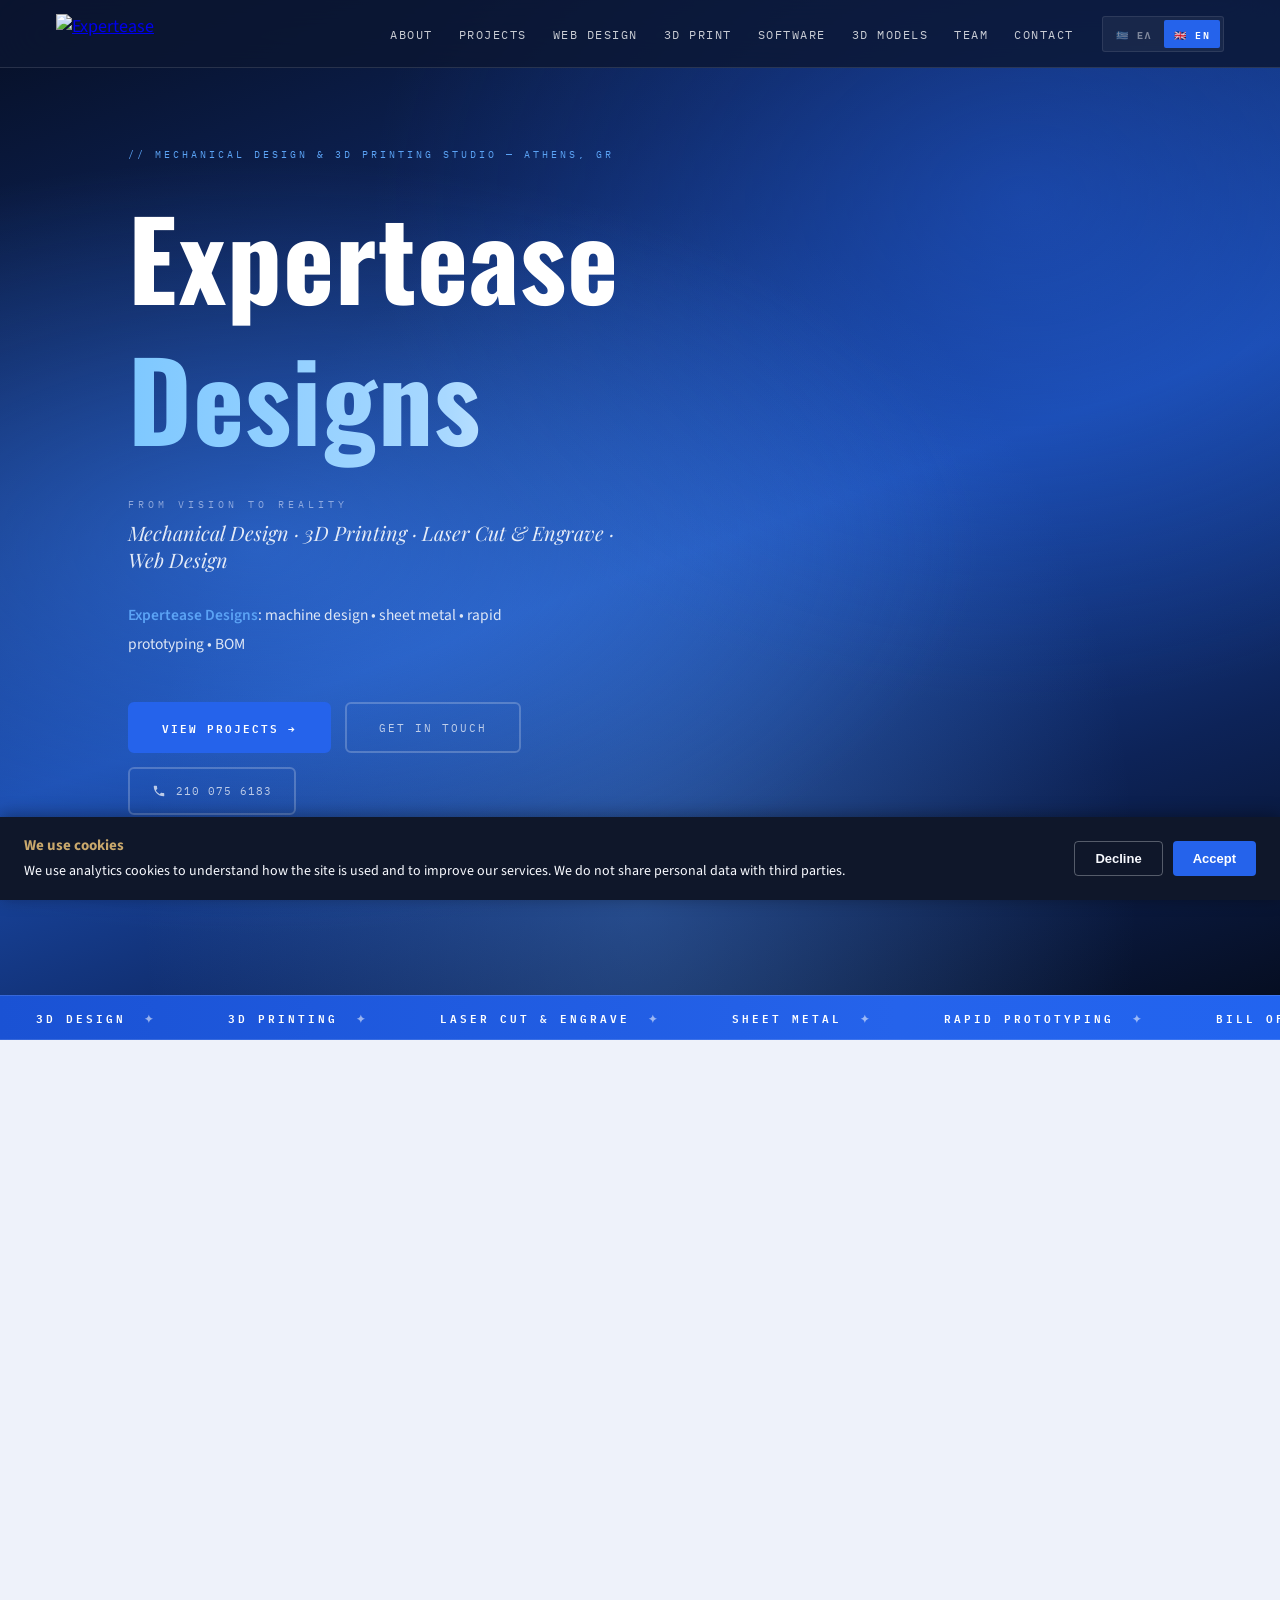
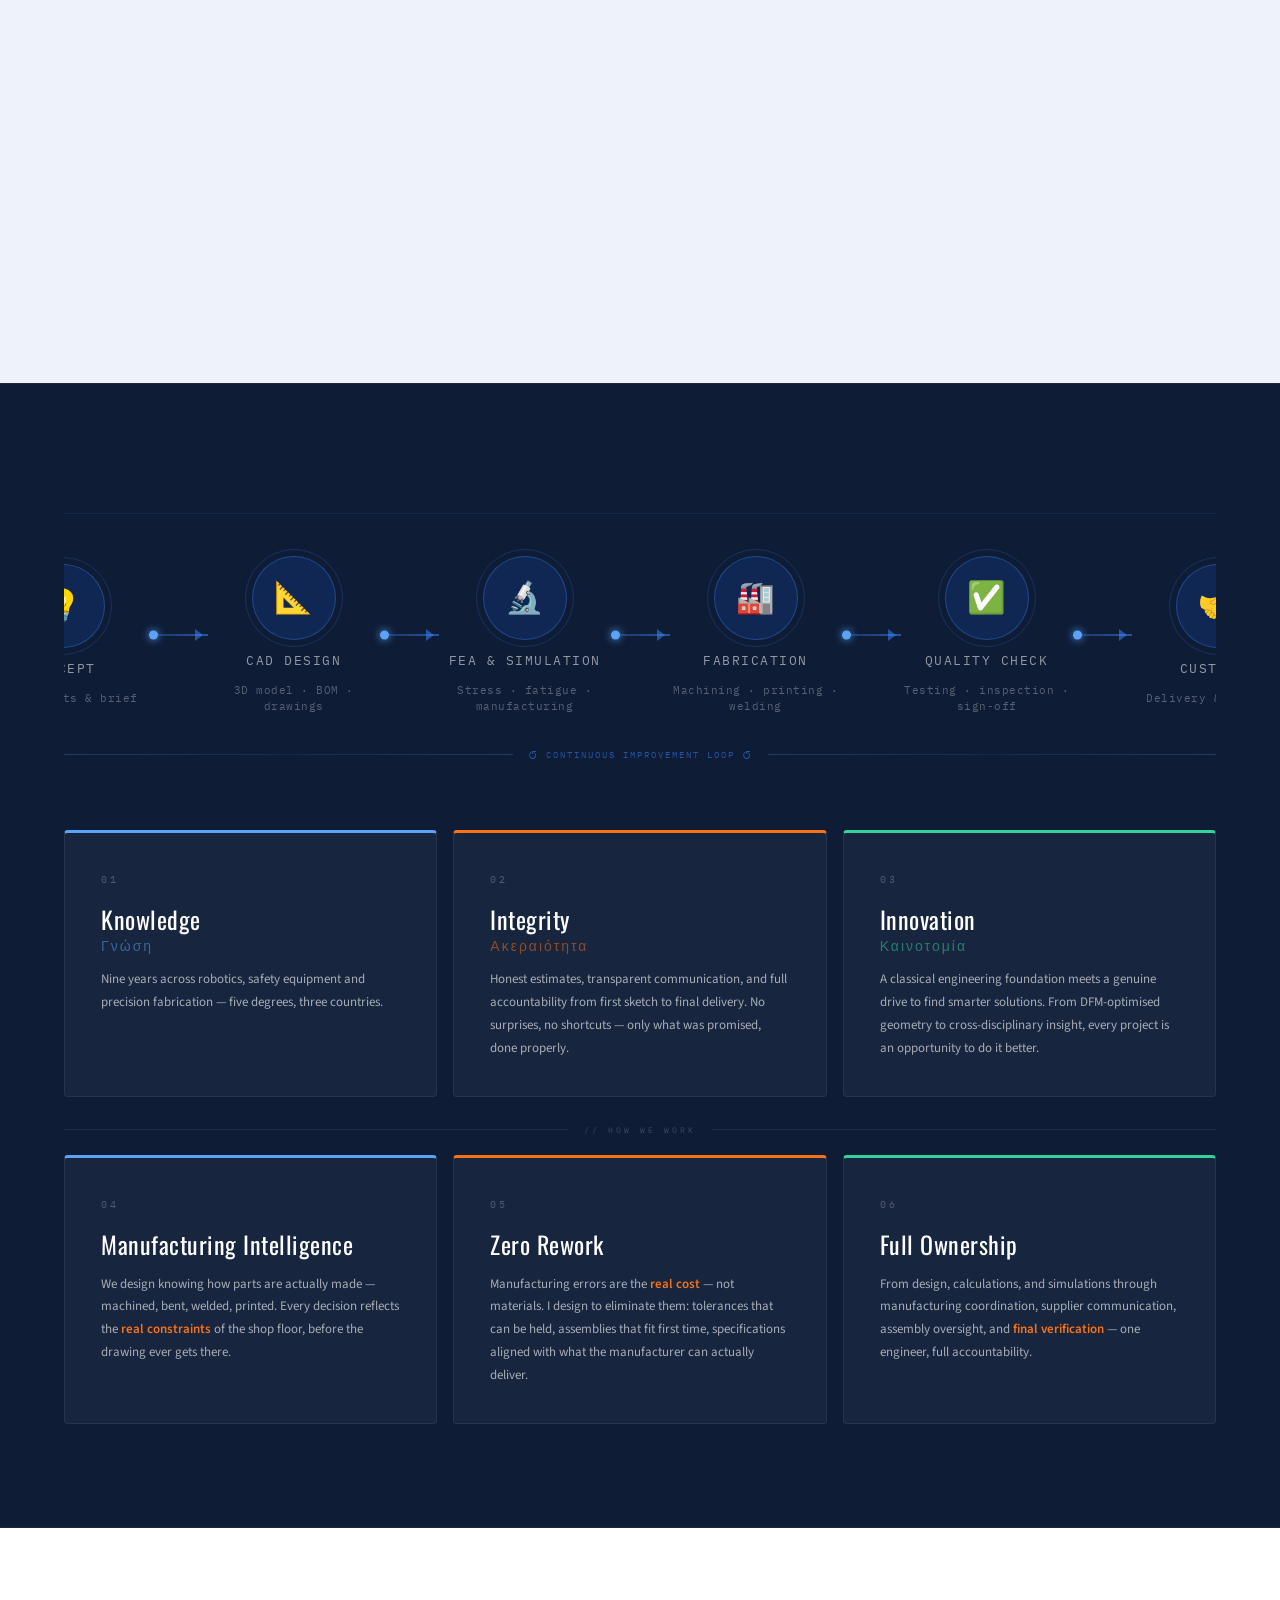
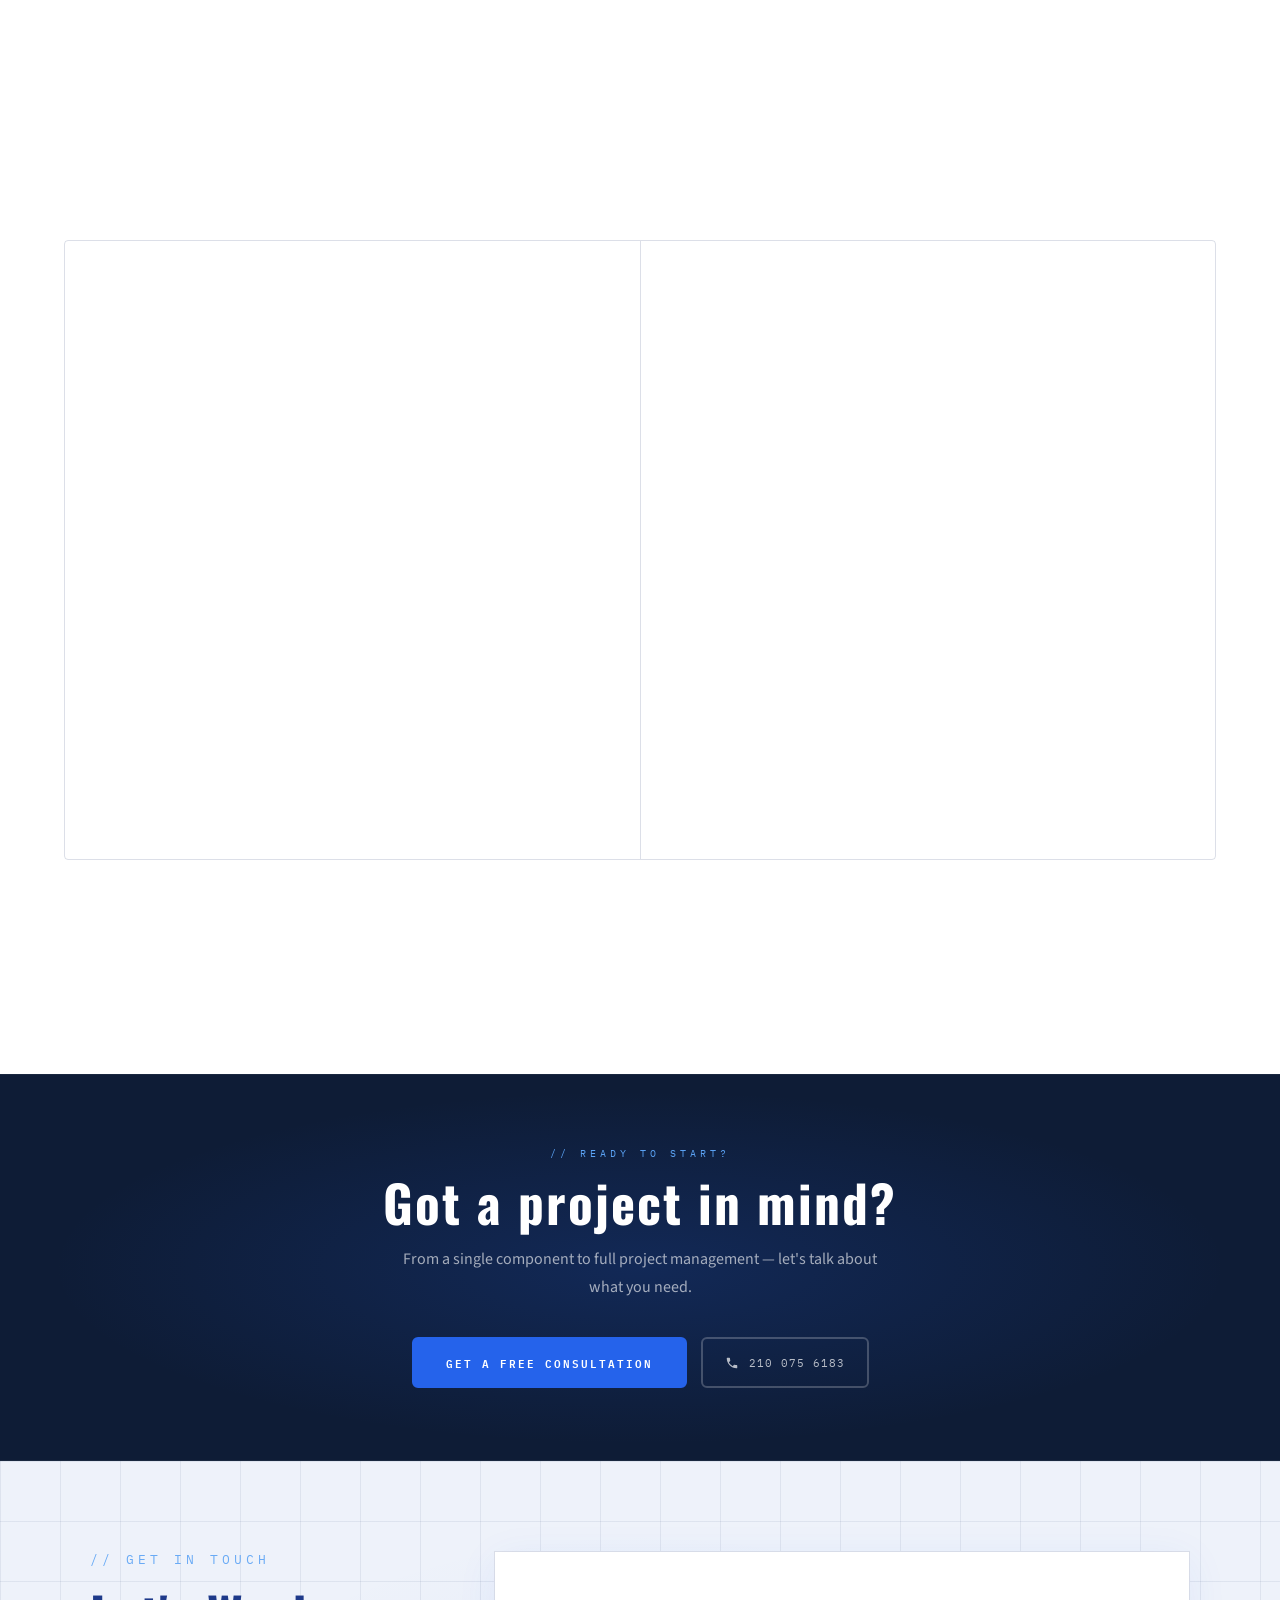
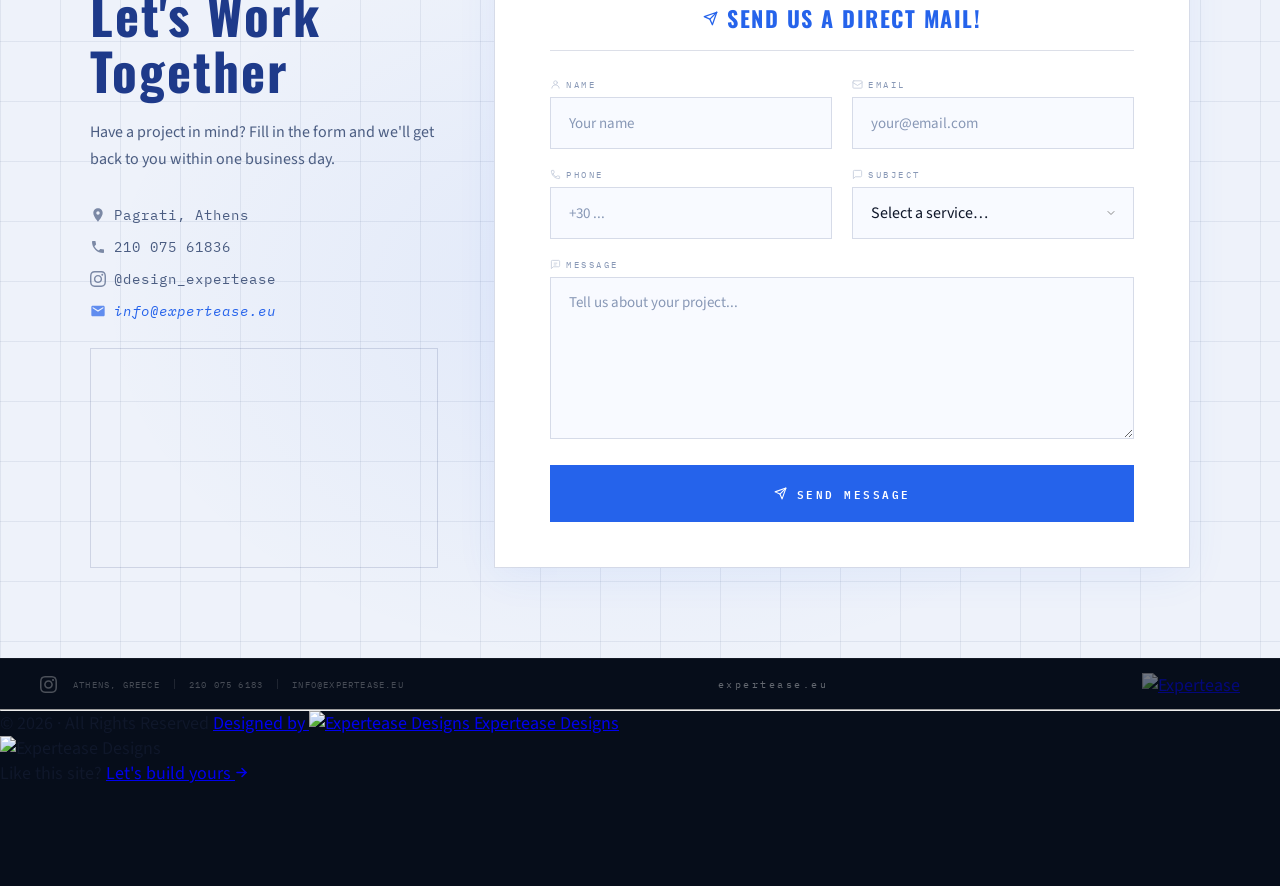
==== index.html @ bce1d526 "nm" ====
<!DOCTYPE html>
<html lang="en">
<head>
<meta charset="UTF-8">
<script>(function(){var l=localStorage.getItem('lang');if(l)document.documentElement.lang=l;})();</script>
<meta name="viewport" content="width=device-width, initial-scale=1.0">
<title>Expertease Designs — Mechanical Engineering Studio | Athens</title>
<meta name="description" content="Expertease Designs — Mechanical design, 3D printing, sheet metal, BOM, project management. Athens, Greece.">
<link rel="canonical" href="https://expertease.eu/">
<link rel="icon" href="https://expertease.eu/images/logo.png" type="image/png">
<!-- Open Graph -->
<meta property="og:type" content="website">
<meta property="og:url" content="https://expertease.eu/">
<meta property="og:site_name" content="Expertease Designs">
<meta property="og:title" content="Expertease Designs — Mechanical Engineering Studio | Athens">
<meta property="og:description" content="Expertease Designs — Mechanical design, 3D printing, sheet metal, BOM, project management. Athens, Greece.">
<meta property="og:image" content="https://expertease.eu/images/logo.png">
<!-- Twitter Card -->
<meta name="twitter:card" content="summary_large_image">
<meta name="twitter:title" content="Expertease Designs — Mechanical Engineering Studio | Athens">
<meta name="twitter:description" content="Expertease Designs — Mechanical design, 3D printing, sheet metal, BOM, project management. Athens, Greece.">
<meta name="twitter:image" content="https://expertease.eu/images/logo.png">
<!-- JSON-LD -->
<script type="application/ld+json">
{
  "@context": "https://schema.org",
  "@type": "Organization",
  "name": "Expertease Designs",
  "url": "https://expertease.eu",
  "logo": "https://expertease.eu/images/logo.png",
  "description": "Mechanical design, 3D printing, sheet metal, BOM, and project management studio in Athens, Greece.",
  "address": {
    "@type": "PostalAddress",
    "addressLocality": "Athens",
    "addressCountry": "GR"
  },
  "founder": {
    "@type": "Person",
    "name": "Dimitrios Moudiotis",
    "jobTitle": "Mechanical Engineer"
  },
  "sameAs": ["https://expertease.eu"]
}
</script>
<!-- Google Analytics consent defaults (must be before gtag.js loads) -->
<script>
  window.dataLayer = window.dataLayer || [];
  function gtag(){dataLayer.push(arguments);}
  gtag('consent', 'default', {
    analytics_storage: 'denied',
    ad_storage:        'denied',
    wait_for_update:   500
  });
</script>
<link rel="dns-prefetch" href="//fonts.googleapis.com">
<link rel="preconnect" href="https://fonts.googleapis.com">
<link href="https://fonts.googleapis.com/css2?family=Barlow+Condensed:wght@400;500;600;700&family=IBM+Plex+Mono:wght@300;400;500&family=Oswald:wght@400;500;600;700&family=Playfair+Display:ital,wght@0,400;0,700;1,400&family=Source+Sans+3:wght@300;400;500;600&display=swap" rel="stylesheet">
<link rel="stylesheet" href="style.css">
<link rel="stylesheet" href="expertease-credit.css">
<style>
/* ── eng-animations hooks ── */
#progress{position:fixed;top:0;left:0;z-index:2001;height:2px;width:0%;background:linear-gradient(90deg,#2563eb,#60a5fa);pointer-events:none;}
#scrollElev{position:fixed;right:14px;top:50%;transform:translateY(-50%);z-index:900;width:2px;height:100px;background:rgba(255,255,255,.06);border-radius:2px;opacity:0;transition:opacity .5s ease;pointer-events:none;}
#scrollElev.show{opacity:1;}
#elevFill{position:absolute;bottom:0;left:0;width:100%;height:0%;background:linear-gradient(to top,#60a5fa,#2563eb);border-radius:2px;}
#elevDot{position:absolute;left:50%;bottom:0%;transform:translateX(-50%) translateY(50%);width:6px;height:6px;border-radius:50%;background:#60a5fa;box-shadow:0 0 8px rgba(96,165,250,.75);}
[data-reveal]{opacity:0;transform:translateY(22px);transition:opacity .65s ease,transform .65s ease;}
[data-reveal].visible{opacity:1;transform:none;}
[data-reveal-r]{opacity:0;transform:translateX(22px);transition:opacity .65s ease,transform .65s ease;}
[data-reveal-r].visible{opacity:1;transform:none;}
/* ── credit banner: dark base + clear scroll ruler ── */
.expertease-credit{background:var(--navy,#060d1a);padding-bottom:calc(72px + 28px);} /* extra 28px for fixed scroll ruler */
@media(max-width:960px){.expertease-credit{padding-bottom:32px;}}
/* ── footer social ── */
.footer-social{display:flex;gap:10px;align-items:center;}
.footer-social-link{color:rgba(255,255,255,.28);display:flex;align-items:center;transition:color .3s ease;}
.footer-social-link:hover{color:rgba(255,255,255,.7);}
@media(max-width:600px){#scrollElev{display:none;}}

/* ── SCROLL RULER (fixed bottom) ── */
#scrollRuler{
  position:fixed;bottom:0;left:0;right:0;z-index:950;
  padding:4px 24px 6px;
  background:rgba(8,15,30,.92);
  backdrop-filter:blur(12px);-webkit-backdrop-filter:blur(12px);
  border-top:1px solid rgba(37,99,235,.18);
  font-family:'IBM Plex Mono',monospace;
  display:flex;flex-direction:column;gap:2px;
  opacity:0;transform:translateY(10px);
  transition:opacity .4s ease,transform .4s ease;
  pointer-events:none;
  overflow:hidden;
  max-width:100vw;
}
#scrollRuler.show{opacity:1;transform:none;}
.sr-bar{display:flex;align-items:center;gap:8px;width:100%;}
.sr-cap{color:rgba(37,99,235,.8);font-size:10px;flex-shrink:0;letter-spacing:0;}
.sr-track{flex:1;position:relative;height:1px;background:rgba(255,255,255,.07);}
#srFill{position:absolute;left:0;top:0;height:1px;width:0%;background:linear-gradient(90deg,#1a3d7e,#60a5fa);}
#srValue{flex-shrink:0;font-size:10px;font-weight:500;color:#60a5fa;letter-spacing:1.5px;min-width:76px;text-align:right;}
#srTicksRow{display:flex;width:100%;height:6px;align-items:flex-end;}
.sr-sub{flex:1;border-right:1px solid rgba(96,165,250,.15);height:3px;}
.sr-sub.maj{height:6px;border-right-color:rgba(96,165,250,.4);}
@media(max-width:600px){#scrollRuler{display:none;}}

/* ── SECTION MEASUREMENT LINES ── */
.sec-meas{
  padding:22px 0 4px;
  font-family:'IBM Plex Mono',monospace;
  font-size:9px;letter-spacing:2px;text-transform:uppercase;
  overflow:hidden;
}
.sm-inner{display:flex;align-items:center;gap:8px;}
.sm-arr{
  flex-shrink:0;color:rgba(37,99,235,.75);font-size:10px;
  opacity:0;transition:opacity .5s ease .35s;
}
.sec-meas.ready .sm-arr{opacity:1;}
.sm-rule{
  flex:1;height:1px;background:rgba(37,99,235,.22);
  transform:scaleX(0);transform-origin:center;
  transition:transform .85s cubic-bezier(.4,0,.2,1);
}
.sec-meas.ready .sm-rule{transform:scaleX(1);}
.sm-label{
  flex-shrink:0;white-space:nowrap;
  color:rgba(37,99,235,.55);
  opacity:0;transform:translateY(5px);
  transition:opacity .5s ease .45s,transform .5s ease .45s;
}
.sec-meas.ready .sm-label{opacity:1;transform:none;}
/* on dark sections (process = navy-mid), use lighter tones */
#process .sm-arr{color:rgba(96,165,250,.8);}
#process .sm-rule{background:rgba(96,165,250,.25);}
#process .sm-label{color:rgba(96,165,250,.55);}
#process .sm-label strong{color:#93c5fd;}
.sm-label strong{color:#2563eb;font-weight:500;}
@media(max-width:480px){.sm-label{font-size:8px;letter-spacing:1px;}.sec-meas{padding:16px 0 2px;}}
</style>
<script src="https://cdn.jsdelivr.net/npm/three@0.155.0/build/three.min.js" defer></script>
<script src="projects.js" defer></script>
<script src="models.js" defer></script>
<script src="main.js" defer></script>
<script src="step-viewer.js" defer></script>
<script src="eng-animations.js" defer></script>
<script src="contact-form.js" defer></script>
</head>
<body>

<!-- SCROLL PROGRESS + ELEVATION METER -->
<div id="progress"></div>
<div id="scrollElev"><div id="elevFill"></div><div id="elevDot"></div></div>
<div id="scrollRuler">
  <div id="srTicksRow"></div>
  <div class="sr-bar">
    <span class="sr-cap">◄</span>
    <div class="sr-track"><div id="srFill"></div></div>
    <span id="srValue">0.000 m</span>
    <span class="sr-cap">►</span>
  </div>
</div>

<!-- NAV -->
<nav>
  <a href="#hero" class="nav-logo"><img src="images/logo.png" alt="Expertease" fetchpriority="high"></a>
  <div class="nav-right">
    <ul class="nav-links">
      <li><a href="#about"        id="nav-about">About</a></li>
      <li><a href="#projects"     id="nav-projects">Projects</a></li>
      <li><a href="webdesign.html" id="nav-webdesign">Web Design</a></li>
      <li><a href="3dprint.html"   id="nav-3dprint">3D Print</a></li>
      <li><a href="software.html"  id="nav-software">Software</a></li>
      <li><a href="cad.html"       id="nav-cad">3D Models</a></li>
      <li><a href="team.html"      id="nav-experience">Team</a></li>
      <li><a href="contact.html"  id="nav-contact">Contact</a></li>
    </ul>
    <div class="lang-toggle">
      <button class="lang-btn"        data-lang="el">🇬🇷 ΕΛ</button>
      <button class="lang-btn active" data-lang="en">🇬🇧 EN</button>
    </div>
  </div>
  <button class="nav-hamburger" id="navHamburger" aria-label="Menu">
    <span></span><span></span><span></span>
  </button>
</nav>

<div class="nav-mobile" id="navMobile">
  <ul>
    <li><a href="#about"        id="mnav-about"      onclick="closeMobileNav()">About</a></li>
    <li><a href="#projects"     id="mnav-projects"   onclick="closeMobileNav()">Projects</a></li>
    <li><a href="webdesign.html" id="mnav-webdesign"  onclick="closeMobileNav()">Web Design</a></li>
    <li><a href="3dprint.html"   id="mnav-3dprint"    onclick="closeMobileNav()">3D Print</a></li>
    <li><a href="software.html"  id="mnav-software"   onclick="closeMobileNav()">Software</a></li>
    <li><a href="cad.html"       id="mnav-cad"        onclick="closeMobileNav()">3D Models</a></li>
    <li><a href="team.html"      id="mnav-experience" onclick="closeMobileNav()">Team</a></li>
    <li><a href="contact.html"  id="mnav-contact"    onclick="closeMobileNav()">Contact</a></li>
  </ul>
</div>

<!-- HERO -->
<section id="hero">
  <canvas id="hero3d"></canvas>
  <div id="hero3d-drag"></div>
  <div class="hero-left">
    <div class="hero-tag" id="hero-tag">// 3D Design · 3D Printing · Laser Cut &amp; Engrave — Athens, GR</div>
    <h1 class="hero-name">Expertease<br><span>Designs</span></h1>
    <p class="hero-tagline">from vision to reality</p>
    <p class="hero-title" id="hero-title">Mechanical Design · 3D Printing · Laser Cut & Engrave · Web Design</p>
    <p class="hero-desc" id="hero-desc"><strong>Expertease Designs</strong>: machine design &bull; sheet metal &bull; rapid prototyping &bull; BOM</p>
    <div class="hero-cta">
      <a href="#projects" class="btn-primary" id="hero-cta-work">View Projects</a>
      <a href="contact.html" class="btn-outline" id="hero-cta-contact">Get in Touch</a>
      <a href="tel:+302107561836" class="btn-outline hero-cta-phone" aria-label="Call us">
        <svg width="14" height="14" viewBox="0 0 24 24" fill="currentColor" aria-hidden="true"><path d="M6.62 10.79c1.44 2.83 3.76 5.14 6.59 6.59l2.2-2.2c.27-.27.67-.36 1.02-.24 1.12.37 2.33.57 3.57.57.55 0 1 .45 1 1V20c0 .55-.45 1-1 1-9.39 0-17-7.61-17-17 0-.55.45-1 1-1h3.5c.55 0 1 .45 1 1 0 1.25.2 2.45.57 3.57.11.35.03.74-.25 1.02l-2.2 2.2z"/></svg>
        210 075 6183
      </a>
    </div>
  </div>
  <div class="hero-right"></div>
</section>

<!-- TICKER -->
<div class="ticker">
  <div class="ticker-inner" id="tickerInner"></div>
</div>

<!-- ABOUT -->
<section id="about">
  <div class="section-header reveal-up">
    <span class="section-num">01</span>
    <h2 class="section-title" id="about-heading">About</h2>
    <div class="section-line"></div>
  </div>
  <div class="about-grid">
    <div class="about-text reveal-up">

      <blockquote class="about-highlight" id="about-quote"></blockquote>
      <p id="about-p2"></p>
      <p id="about-p3"></p>
      <p id="about-p4"></p>
      <ul class="about-bullets" id="about-bullets"></ul>
    </div>
    <div class="values-col reveal-up">
      <div class="values-grid">
        <div class="value-item v-blue">
          <span class="value-num">01</span>
          <div class="vi-icon-wrap">
            <svg class="value-icon" width="22" height="22" viewBox="0 0 24 24" fill="none" stroke="currentColor" stroke-width="1.6" stroke-linecap="round" stroke-linejoin="round">
              <circle cx="12" cy="12" r="9"/><circle cx="12" cy="12" r="3"/>
              <line x1="12" y1="3" x2="12" y2="9"/><line x1="12" y1="15" x2="12" y2="21"/>
              <line x1="3" y1="12" x2="9" y2="12"/><line x1="15" y1="12" x2="21" y2="12"/>
            </svg>
          </div>
          <div class="value-title" id="val-1-title">Precision</div>
          <p class="value-text" id="val-1-text">FEA-verified, tolerance-stacked, tested in real conditions. We don't approximate.</p>
        </div>
        <div class="value-item v-green">
          <span class="value-num">02</span>
          <div class="vi-icon-wrap">
            <svg class="value-icon" width="22" height="22" viewBox="0 0 24 24" fill="none" stroke="currentColor" stroke-width="1.6" stroke-linecap="round" stroke-linejoin="round">
              <polyline points="23 4 23 10 17 10"/>
              <polyline points="1 20 1 14 7 14"/>
              <path d="M3.51 9a9 9 0 0 1 14.85-3.36L23 10"/>
              <path d="M20.49 15a9 9 0 0 1-14.85 3.36L1 14"/>
            </svg>
          </div>
          <div class="value-title" id="val-2-title">Full Lifecycle</div>
          <p class="value-text" id="val-2-text">From sketch to assembly — design, BOM, fabrication, and handover. We deliver, we don't hand off.</p>
        </div>
        <div class="value-item v-amber">
          <span class="value-num">03</span>
          <div class="vi-icon-wrap">
            <svg class="value-icon" width="22" height="22" viewBox="0 0 24 24" fill="none" stroke="currentColor" stroke-width="1.6" stroke-linecap="round" stroke-linejoin="round">
              <circle cx="12" cy="12" r="10"/>
              <line x1="2" y1="12" x2="22" y2="12"/>
              <path d="M12 2a15.3 15.3 0 0 1 4 10 15.3 15.3 0 0 1-4 10 15.3 15.3 0 0 1-4-10 15.3 15.3 0 0 1 4-10z"/>
            </svg>
          </div>
          <div class="value-title" id="val-3-title">Global Standards</div>
          <p class="value-text" id="val-3-text">Educated across 3 countries. International engineering rigour applied to every local project.</p>
        </div>
        <div class="value-item v-red">
          <span class="value-num">04</span>
          <div class="vi-icon-wrap">
            <svg class="value-icon" width="22" height="22" viewBox="0 0 24 24" fill="none" stroke="currentColor" stroke-width="1.6" stroke-linecap="round" stroke-linejoin="round">
              <circle cx="12" cy="12" r="3"/>
              <path d="M19.4 15a1.65 1.65 0 0 0 .33 1.82l.06.06a2 2 0 0 1-2.83 2.83l-.06-.06a1.65 1.65 0 0 0-1.82-.33 1.65 1.65 0 0 0-1 1.51V21a2 2 0 0 1-4 0v-.09A1.65 1.65 0 0 0 9 19.4a1.65 1.65 0 0 0-1.82.33l-.06.06a2 2 0 0 1-2.83-2.83l.06-.06A1.65 1.65 0 0 0 4.68 15a1.65 1.65 0 0 0-1.51-1H3a2 2 0 0 1 0-4h.09A1.65 1.65 0 0 0 4.6 9a1.65 1.65 0 0 0-.33-1.82l-.06-.06a2 2 0 0 1 2.83-2.83l.06.06A1.65 1.65 0 0 0 9 4.68a1.65 1.65 0 0 0 1-1.51V3a2 2 0 0 1 4 0v.09a1.65 1.65 0 0 0 1 1.51 1.65 1.65 0 0 0 1.82-.33l.06-.06a2 2 0 0 1 2.83 2.83l-.06.06A1.65 1.65 0 0 0 19.4 9a1.65 1.65 0 0 0 1.51 1H21a2 2 0 0 1 0 4h-.09a1.65 1.65 0 0 0-1.51 1z"/>
            </svg>
          </div>
          <div class="value-title" id="val-4-title">Built to Make</div>
          <p class="value-text" id="val-4-text">DFM from day one. Designs optimised for fast fabrication, minimal waste, and real-world assembly.</p>
        </div>
      </div>
    </div>
  </div>
  <!-- CALIPER ANIMATION -->
  <div id="caliperWrap" aria-hidden="true">
    <svg id="caliperSvg" viewBox="0 0 480 72" fill="none" xmlns="http://www.w3.org/2000/svg">
      <!-- Scale beam -->
      <rect x="88" y="38" width="310" height="4" rx="1" stroke="currentColor" stroke-width="1" fill="rgba(37,99,235,0.07)"/>
      <!-- Scale ticks: major every 62px ≈ 1m, minor every 15.5px ≈ 0.25m -->
      <g stroke="currentColor" opacity="0.45">
        <line x1="103" y1="38" x2="103" y2="44" stroke-width="0.8"/>
        <line x1="118" y1="38" x2="118" y2="44" stroke-width="0.8"/>
        <line x1="134" y1="38" x2="134" y2="44" stroke-width="0.8"/>
        <line x1="150" y1="36" x2="150" y2="46" stroke-width="1.1"/>
        <line x1="165" y1="38" x2="165" y2="44" stroke-width="0.8"/>
        <line x1="181" y1="38" x2="181" y2="44" stroke-width="0.8"/>
        <line x1="196" y1="38" x2="196" y2="44" stroke-width="0.8"/>
        <line x1="212" y1="36" x2="212" y2="46" stroke-width="1.1"/>
        <line x1="227" y1="38" x2="227" y2="44" stroke-width="0.8"/>
        <line x1="243" y1="38" x2="243" y2="44" stroke-width="0.8"/>
        <line x1="258" y1="38" x2="258" y2="44" stroke-width="0.8"/>
        <line x1="274" y1="36" x2="274" y2="46" stroke-width="1.1"/>
        <line x1="289" y1="38" x2="289" y2="44" stroke-width="0.8"/>
        <line x1="305" y1="38" x2="305" y2="44" stroke-width="0.8"/>
        <line x1="320" y1="38" x2="320" y2="44" stroke-width="0.8"/>
        <line x1="336" y1="36" x2="336" y2="46" stroke-width="1.1"/>
        <line x1="352" y1="38" x2="352" y2="44" stroke-width="0.8"/>
        <line x1="367" y1="38" x2="367" y2="44" stroke-width="0.8"/>
        <line x1="383" y1="38" x2="383" y2="44" stroke-width="0.8"/>
      </g>
      <!-- Fixed left jaw -->
      <path d="M88 18 L88 60 L70 60 L70 42" stroke="currentColor" stroke-width="1.5" stroke-linejoin="round" fill="rgba(37,99,235,0.06)"/>
      <!-- Sliding right jaw -->
      <g id="calJawGroup" style="transform:translateX(-262px)">
        <path d="M350 18 L350 60 L368 60 L368 42" stroke="currentColor" stroke-width="1.5" stroke-linejoin="round" fill="rgba(37,99,235,0.06)"/>
        <line x1="350" y1="36" x2="350" y2="54" stroke="currentColor" stroke-width="0.8" opacity="0.5"/>
      </g>
      <!-- Dimension line above jaws -->
      <line x1="86" y1="13" x2="90" y2="20" stroke="currentColor" stroke-width="1.5" opacity="0.7"/>
      <line id="calDimLine" x1="88" y1="16" x2="88" y2="16" stroke="currentColor" stroke-width="1" opacity="0.55"/>
      <line id="calDimTickR" x1="86" y1="13" x2="90" y2="20" stroke="currentColor" stroke-width="1.5" opacity="0.7"/>
      <!-- Value label -->
      <text id="caliperVal" x="88" y="10" text-anchor="middle"
            font-family="'IBM Plex Mono',monospace" font-size="12"
            letter-spacing="2.5" fill="currentColor" opacity="0.85">0.000 m</text>
    </svg>
  </div>

  <div class="sec-meas" data-sec-meas>
    <div class="sm-inner">
      <span class="sm-arr">◄</span>
      <div class="sm-rule"></div>
      <span class="sm-label">STUDIO SPAN · <strong><span id="sec-meas-exp">7</span>+ YRS FIELD EXPERIENCE</strong></span>
      <div class="sm-rule"></div>
      <span class="sm-arr">►</span>
    </div>
  </div>
</section>

<!-- PROCESS -->
<section id="process">
  <div class="process-label" id="proc-label" data-reveal>How We Work</div>

  <!-- Animated process flow diagram -->
  <div class="process-flow">
    <div class="process-flow-inner">
      <div class="pf-node">
        <div class="pf-icon"><div class="pf-icon-pulse"></div>💡</div>
        <div class="pf-label">Concept</div>
        <div class="pf-sub">Requirements &amp; brief</div>
      </div>
      <div class="pf-arrow"><div class="pf-arrow-dot"></div></div>
      <div class="pf-node">
        <div class="pf-icon"><div class="pf-icon-pulse"></div>📐</div>
        <div class="pf-label">CAD Design</div>
        <div class="pf-sub">3D model · BOM · drawings</div>
      </div>
      <div class="pf-arrow"><div class="pf-arrow-dot"></div></div>
      <div class="pf-node">
        <div class="pf-icon"><div class="pf-icon-pulse"></div>🔬</div>
        <div class="pf-label">FEA &amp; Simulation</div>
        <div class="pf-sub">Stress · fatigue · manufacturing</div>
      </div>
      <div class="pf-arrow"><div class="pf-arrow-dot"></div></div>
      <div class="pf-node">
        <div class="pf-icon"><div class="pf-icon-pulse"></div>🏭</div>
        <div class="pf-label">Fabrication</div>
        <div class="pf-sub">Machining · printing · welding</div>
      </div>
      <div class="pf-arrow"><div class="pf-arrow-dot"></div></div>
      <div class="pf-node">
        <div class="pf-icon"><div class="pf-icon-pulse"></div>✅</div>
        <div class="pf-label">Quality Check</div>
        <div class="pf-sub">Testing · inspection · sign-off</div>
      </div>
      <div class="pf-arrow"><div class="pf-arrow-dot"></div></div>
      <div class="pf-node">
        <div class="pf-icon"><div class="pf-icon-pulse"></div>🤝</div>
        <div class="pf-label">Customer</div>
        <div class="pf-sub">Delivery &amp; feedback</div>
      </div>
    </div>
    <div class="pf-loop">
      <div class="pf-loop-line"></div>
      <div class="pf-loop-label">Continuous improvement loop</div>
      <div class="pf-loop-line"></div>
    </div>
  </div>

  <div class="values-section">
    <div class="values-inner">
      <div class="values-grid">

        <!-- ── Pillars ── -->
        <div class="value-card vc-blue">
          <div class="value-icon">01</div>
          <div class="value-bilingual">
            <span class="en">Knowledge</span>
            <span class="el">Γνώση</span>
          </div>
          <p class="value-text" id="proc-exp-text">Seven years of hands-on engineering across robotics, safety equipment, and precision fabrication — backed by five university degrees from three countries. Deep technical knowledge applied to every brief.</p>
        </div>
        <div class="value-card vc-red">
          <div class="value-icon">02</div>
          <div class="value-bilingual">
            <span class="en">Integrity</span>
            <span class="el">Ακεραιότητα</span>
          </div>
          <p class="value-text">Honest estimates, transparent communication, and full accountability from first sketch to final delivery. No surprises, no shortcuts — only what was promised, done properly.</p>
        </div>
        <div class="value-card vc-green">
          <div class="value-icon">03</div>
          <div class="value-bilingual">
            <span class="en">Innovation</span>
            <span class="el">Καινοτομία</span>
          </div>
          <p class="value-text">A classical engineering foundation meets a genuine drive to find smarter solutions. From DFM-optimised geometry to cross-disciplinary insight, every project is an opportunity to do it better.</p>
        </div>

        <!-- ── Divider ── -->
        <div class="values-row-divider" style="grid-column:1/-1;"><span>// How We Work</span></div>

        <!-- ── Principles (JS-populated) ── -->
        <div class="value-card vc-blue">
          <div class="value-icon">04</div>
          <div class="value-heading" id="prin-1-title"></div>
          <p class="value-text" id="prin-1-text"></p>
        </div>
        <div class="value-card vc-red">
          <div class="value-icon">05</div>
          <div class="value-heading" id="prin-2-title"></div>
          <p class="value-text" id="prin-2-text"></p>
        </div>
        <div class="value-card vc-green">
          <div class="value-icon">06</div>
          <div class="value-heading" id="prin-3-title"></div>
          <p class="value-text" id="prin-3-text"></p>
        </div>

      </div>
    </div>
  </div>
  <div class="sec-meas" data-sec-meas>
    <div class="sm-inner">
      <span class="sm-arr">◄</span>
      <div class="sm-rule"></div>
      <span class="sm-label">WORKFLOW DEPTH · <strong>6 PHASES · CONCEPT TO DELIVERY</strong></span>
      <div class="sm-rule"></div>
      <span class="sm-arr">►</span>
    </div>
  </div>
</section>

<!-- PORTFOLIO -->
<section id="projects">
  <div class="section-header" data-reveal>
    <span class="section-num">02</span>
    <h2 class="section-title" id="projects-heading">Projects</h2>
    <div class="section-line"></div>
  </div>

  <div class="port-thumb-wrap" data-reveal>
    <button class="port-thumb-arrow port-thumb-prev" id="portThumbPrev" aria-label="Previous projects">‹</button>
    <div class="port-thumb-strip" id="portThumbStrip"></div>
    <button class="port-thumb-arrow port-thumb-next" id="portThumbNext" aria-label="Next projects">›</button>
  </div>

  <div class="portfolio-stage">
    <div class="portfolio-col" id="portColLeft" draggable="false" data-reveal>
      <div class="port-image-wrap">
        <img class="port-img" src="" alt="">
        <div class="port-img-gradient"></div>
      </div>
      <div class="port-info">
        <div class="port-badge" style="display:none"></div>
        <div class="port-cat"></div>
        <h3 class="port-title"></h3>
        <p class="port-desc"></p>
        <a href="contact.html" class="project-link port-link">Get in Touch</a>
      </div>
    </div>

    <div class="port-sep"></div>

    <div class="portfolio-col" id="portColRight" draggable="false" data-reveal-r>
      <div class="port-image-wrap">
        <img class="port-img" src="" alt="">
        <div class="port-img-gradient"></div>
      </div>
      <div class="port-info">
        <div class="port-badge" style="display:none"></div>
        <div class="port-cat"></div>
        <h3 class="port-title"></h3>
        <p class="port-desc"></p>
        <a href="contact.html" class="project-link port-link">Get in Touch</a>
      </div>
    </div>
  </div>

  <div class="port-footer" data-reveal>
    <div class="port-dots" id="portDots"></div>
    <div class="port-hint-txt">↔ drag to swap &nbsp;·&nbsp; cycles every 5s</div>
  </div>
  <div class="sec-meas" data-sec-meas>
    <div class="sm-inner">
      <span class="sm-arr">◄</span>
      <div class="sm-rule"></div>
      <span class="sm-label">PROJECT OUTPUT · <strong>20+ BUILDS DELIVERED</strong></span>
      <div class="sm-rule"></div>
      <span class="sm-arr">►</span>
    </div>
  </div>
</section>

<!-- MID-PAGE CTA BAND -->
<div class="midpage-cta-band">
  <div class="midpage-cta-inner">
    <span class="midpage-cta-label" id="midcta-label">// Ready to Start?</span>
    <h2 class="midpage-cta-heading" id="midcta-heading">Got a project in mind?</h2>
    <p class="midpage-cta-sub" id="midcta-sub">From a single component to full project management — let's talk about what you need.</p>
    <div class="midpage-cta-actions">
      <a href="contact.html" class="btn-primary" id="midcta-btn">Get a Free Consultation</a>
      <a href="tel:+302107561836" class="btn-outline midpage-cta-phone">
        <svg width="14" height="14" viewBox="0 0 24 24" fill="currentColor" aria-hidden="true"><path d="M6.62 10.79c1.44 2.83 3.76 5.14 6.59 6.59l2.2-2.2c.27-.27.67-.36 1.02-.24 1.12.37 2.33.57 3.57.57.55 0 1 .45 1 1V20c0 .55-.45 1-1 1-9.39 0-17-7.61-17-17 0-.55.45-1 1-1h3.5c.55 0 1 .45 1 1 0 1.25.2 2.45.57 3.57.11.35.03.74-.25 1.02l-2.2 2.2z"/></svg>
        210 075 6183
      </a>
    </div>
  </div>
</div>

<!-- CONTACT -->
<section id="contact">
  <div class="contact-cols">
    <!-- LEFT: info + map -->
    <div class="contact-cols-left">
      <p class="contact-label" id="contact-label-static">// Get in Touch</p>
      <h2 class="contact-heading" id="contact-heading-static">Let's Work Together</h2>
      <p class="contact-sub" id="contact-sub-static">Have a project in mind? Fill in the form and we'll get back to you within one business day.</p>
      <div class="contact-info-row">
        <span class="contact-info-item contact-location">
          <svg width="16" height="16" viewBox="0 0 24 24" fill="currentColor"><path d="M12 2C8.13 2 5 5.13 5 9c0 5.25 7 13 7 13s7-7.75 7-13c0-3.87-3.13-7-7-7zm0 9.5c-1.38 0-2.5-1.12-2.5-2.5s1.12-2.5 2.5-2.5 2.5 1.12 2.5 2.5-1.12 2.5-2.5 2.5z"/></svg>
          Pagrati, Athens
        </span>
        <a href="tel:+3021007561836" class="contact-info-item contact-phone-link">
          <svg width="16" height="16" viewBox="0 0 24 24" fill="currentColor"><path d="M6.62 10.79c1.44 2.83 3.76 5.14 6.59 6.59l2.2-2.2c.27-.27.67-.36 1.02-.24 1.12.37 2.33.57 3.57.57.55 0 1 .45 1 1V20c0 .55-.45 1-1 1-9.39 0-17-7.61-17-17 0-.55.45-1 1-1h3.5c.55 0 1 .45 1 1 0 1.25.2 2.45.57 3.57.11.35.03.74-.25 1.02l-2.2 2.2z"/></svg>
          210 075 61836
        </a>
        <a href="https://www.instagram.com/design_expertease/" target="_blank" rel="noopener" class="contact-info-item contact-instagram">
          <svg width="16" height="16" viewBox="0 0 24 24" fill="currentColor"><path d="M12 2.163c3.204 0 3.584.012 4.85.07 3.252.148 4.771 1.691 4.919 4.919.058 1.265.069 1.645.069 4.849 0 3.205-.012 3.584-.069 4.849-.149 3.225-1.664 4.771-4.919 4.919-1.266.058-1.644.07-4.85.07-3.204 0-3.584-.012-4.849-.07-3.26-.149-4.771-1.699-4.919-4.92-.058-1.265-.07-1.644-.07-4.849 0-3.204.013-3.583.07-4.849.149-3.227 1.664-4.771 4.919-4.919 1.266-.057 1.645-.069 4.849-.069zm0-2.163c-3.259 0-3.667.014-4.947.072-4.358.2-6.78 2.618-6.98 6.98-.059 1.281-.073 1.689-.073 4.948 0 3.259.014 3.668.072 4.948.2 4.358 2.618 6.78 6.98 6.98 1.281.058 1.689.072 4.948.072 3.259 0 3.668-.014 4.948-.072 4.354-.2 6.782-2.618 6.979-6.98.059-1.28.073-1.689.073-4.948 0-3.259-.014-3.667-.072-4.947-.196-4.354-2.617-6.78-6.979-6.98-1.281-.059-1.69-.073-4.949-.073zm0 5.838c-3.403 0-6.162 2.759-6.162 6.162s2.759 6.163 6.162 6.163 6.162-2.759 6.162-6.163c0-3.403-2.759-6.162-6.162-6.162zm0 10.162c-2.209 0-4-1.79-4-4 0-2.209 1.791-4 4-4s4 1.791 4 4c0 2.21-1.791 4-4 4zm6.406-11.845c-.796 0-1.441.645-1.441 1.44s.645 1.44 1.441 1.44c.795 0 1.439-.645 1.439-1.44s-.644-1.44-1.439-1.44z"/></svg>
          @design_expertease
        </a>
        <a href="mailto:info@expertease.eu" class="contact-info-item contact-email">
          <svg width="16" height="16" viewBox="0 0 24 24" fill="currentColor"><path d="M20 4H4c-1.1 0-2 .9-2 2v12c0 1.1.9 2 2 2h16c1.1 0 2-.9 2-2V6c0-1.1-.9-2-2-2zm0 4l-8 5-8-5V6l8 5 8-5v2z"/></svg>
          info@expertease.eu
        </a>
      </div>
      <div class="contact-map">
        <iframe src="https://www.google.com/maps/embed?pb=!1m18!1m12!1m3!1d786.3779102949899!2d23.745733867787568!3d37.96518742689096!2m3!1f0!2f0!3f0!3m2!1i1024!2i768!4f13.1!3m3!1m2!1s0x14a1bd66d3048b49%3A0x0!2zMzfCsDU3JzU0LjciTiAyM8KwNDQnNDQuNiJF!5e0!3m2!1sel!2sgr!4v1775073206408!5m2!1sel!2sgr" width="400" height="280" style="border:0;" allowfullscreen="" loading="lazy" referrerpolicy="no-referrer-when-downgrade" title="Expertease Designs location"></iframe>
      </div>
    </div>
    <!-- RIGHT: form -->
    <div class="contact-cols-right">
      <form id="clientContactForm" class="contact-form">
        <p class="contact-form-title">
          <svg width="15" height="15" viewBox="0 0 24 24" fill="none" stroke="currentColor" stroke-width="2" stroke-linecap="round" stroke-linejoin="round"><line x1="22" y1="2" x2="11" y2="13"/><polygon points="22 2 15 22 11 13 2 9 22 2"/></svg>
          <span id="form-direct-label">Send us a direct mail!</span>
        </p>
        <input type="hidden" name="_to" value="moudiotis.meng@gmail.com">
        <input type="hidden" name="_key" value="MyPrivateAgencyKey_99">

        <div class="form-row">
          <div class="form-group">
            <label>
              <svg width="11" height="11" viewBox="0 0 24 24" fill="none" stroke="currentColor" stroke-width="1.8" stroke-linecap="round" stroke-linejoin="round"><circle cx="12" cy="8" r="4"/><path d="M4 20c0-4 3.6-7 8-7s8 3 8 7"/></svg>
              <span id="form-lbl-name">NAME</span>
            </label>
            <input type="text" name="name" placeholder="Your name" id="form-ph-name" required>
          </div>
          <div class="form-group">
            <label>
              <svg width="11" height="11" viewBox="0 0 24 24" fill="none" stroke="currentColor" stroke-width="1.8" stroke-linecap="round" stroke-linejoin="round"><rect x="2" y="4" width="20" height="16" rx="2"/><path d="M2 8l10 6 10-6"/></svg>
              <span id="form-lbl-email">EMAIL</span>
            </label>
            <input type="email" name="email" placeholder="your@email.com" required>
          </div>
        </div>

        <div class="form-row">
          <div class="form-group">
            <label>
              <svg width="11" height="11" viewBox="0 0 24 24" fill="none" stroke="currentColor" stroke-width="1.8" stroke-linecap="round" stroke-linejoin="round"><path d="M6.6 10.8c1.4 2.8 3.8 5.1 6.6 6.6l2.2-2.2c.3-.3.7-.4 1-.2 1.1.4 2.3.6 3.6.6.6 0 1 .4 1 1V20c0 .6-.4 1-1 1C10.6 21 3 13.4 3 4c0-.6.4-1 1-1h3.5c.6 0 1 .4 1 1 0 1.3.2 2.5.6 3.6.1.3 0 .7-.3 1l-2.2 2.2z"/></svg>
              <span id="form-lbl-phone">PHONE</span>
            </label>
            <input type="text" name="phone" placeholder="+30 ...">
          </div>
          <div class="form-group">
            <label>
              <svg width="11" height="11" viewBox="0 0 24 24" fill="none" stroke="currentColor" stroke-width="1.8" stroke-linecap="round" stroke-linejoin="round"><path d="M21 15a2 2 0 0 1-2 2H7l-4 4V5a2 2 0 0 1 2-2h14a2 2 0 0 1 2 2z"/></svg>
              <span id="form-lbl-subject">SUBJECT</span>
            </label>
            <select name="subject" id="form-select-subject" required>
              <option value="" disabled selected id="form-opt-default">Select a service…</option>
              <option value="Mechanical Design" id="form-opt-1">Mechanical Design</option>
              <option value="3D Printing" id="form-opt-2">3D Printing</option>
              <option value="Laser Cut &amp; Engrave" id="form-opt-3">Laser Cut &amp; Engrave</option>
              <option value="3D Models / CAD" id="form-opt-4">3D Models / CAD</option>
              <option value="Web Design" id="form-opt-5">Web Design</option>
              <option value="Software" id="form-opt-6">Software</option>
              <option value="General Enquiry" id="form-opt-7">General Enquiry</option>
            </select>
          </div>
        </div>

        <div class="form-group full-width">
          <label>
            <svg width="11" height="11" viewBox="0 0 24 24" fill="none" stroke="currentColor" stroke-width="1.8" stroke-linecap="round" stroke-linejoin="round"><path d="M21 15a2 2 0 0 1-2 2H7l-4 4V5a2 2 0 0 1 2-2h14a2 2 0 0 1 2 2z"/><line x1="9" y1="9" x2="15" y2="9"/><line x1="9" y1="13" x2="13" y2="13"/></svg>
            <span id="form-lbl-message">MESSAGE</span>
          </label>
          <textarea name="message" rows="6" placeholder="Tell us about your project..." id="form-ph-message" required></textarea>
        </div>

        <button type="submit" id="submitBtn">
          <svg width="13" height="13" viewBox="0 0 24 24" fill="none" stroke="currentColor" stroke-width="2" stroke-linecap="round" stroke-linejoin="round"><line x1="22" y1="2" x2="11" y2="13"/><polygon points="22 2 15 22 11 13 2 9 22 2"/></svg>
          <span id="form-submit-label">SEND MESSAGE</span>
        </button>

        <p id="formStatus"></p>
      </form>
    </div>
  </div>
</section>

<footer>
  <div class="footer-contact-bar">
    <span id="footer-loc-bar">Athens, Greece</span>
    <span class="fc-sep"></span>
    <a href="tel:+302107561836">210 075 6183</a>
    <span class="fc-sep"></span>
    <a href="mailto:info@expertease.eu">info@expertease.eu</a>
  </div>
  <div class="footer-domain">expertease.eu</div>
  <a href="#hero" class="footer-logo"><img src="images/logo.png" alt="Expertease" loading="lazy"></a>
  <!-- legacy kept for JS refs -->
  <div id="footer-copy" style="display:none">© 2026 Expertease Designs</div>
  <div id="footer-loc" style="display:none">Athens, Greece</div>
  <div class="footer-contact-mobile">
    <span class="footer-contact-item">
      <svg width="13" height="13" viewBox="0 0 24 24" fill="currentColor" aria-hidden="true"><path d="M12 2C8.13 2 5 5.13 5 9c0 5.25 7 13 7 13s7-7.75 7-13c0-3.87-3.13-7-7-7zm0 9.5c-1.38 0-2.5-1.12-2.5-2.5s1.12-2.5 2.5-2.5 2.5 1.12 2.5 2.5-1.12 2.5-2.5 2.5z"/></svg>
      Pagrati, Athens
    </span>
    <a href="tel:+3021007561836" class="footer-contact-item">
      <svg width="13" height="13" viewBox="0 0 24 24" fill="currentColor" aria-hidden="true"><path d="M6.62 10.79c1.44 2.83 3.76 5.14 6.59 6.59l2.2-2.2c.27-.27.67-.36 1.02-.24 1.12.37 2.33.57 3.57.57.55 0 1 .45 1 1V20c0 .55-.45 1-1 1-9.39 0-17-7.61-17-17 0-.55.45-1 1-1h3.5c.55 0 1 .45 1 1 0 1.25.2 2.45.57 3.57.11.35.03.74-.25 1.02l-2.2 2.2z"/></svg>
      210 075 61836
    </a>
    <a href="mailto:info@expertease.eu" class="footer-contact-item">
      <svg width="13" height="13" viewBox="0 0 24 24" fill="currentColor" aria-hidden="true"><path d="M20 4H4c-1.1 0-2 .9-2 2v12c0 1.1.9 2 2 2h16c1.1 0 2-.9 2-2V6c0-1.1-.9-2-2-2zm0 4l-8 5-8-5V6l8 5 8-5v2z"/></svg>
      info@expertease.eu
    </a>
    <a href="https://www.instagram.com/design_expertease/" target="_blank" rel="noopener" class="footer-contact-item">
      <svg width="13" height="13" viewBox="0 0 24 24" fill="currentColor" aria-hidden="true"><path d="M12 2.163c3.204 0 3.584.012 4.85.07 3.252.148 4.771 1.691 4.919 4.919.058 1.265.069 1.645.069 4.849 0 3.205-.012 3.584-.069 4.849-.149 3.225-1.664 4.771-4.919 4.919-1.266.058-1.644.07-4.85.07-3.204 0-3.584-.012-4.849-.07-3.26-.149-4.771-1.699-4.919-4.92-.058-1.265-.07-1.644-.07-4.849 0-3.204.013-3.583.07-4.849.149-3.227 1.664-4.771 4.919-4.919 1.266-.057 1.645-.069 4.849-.069zm0-2.163c-3.259 0-3.667.014-4.947.072-4.358.2-6.78 2.618-6.98 6.98-.059 1.281-.073 1.689-.073 4.948 0 3.259.014 3.668.072 4.948.2 4.358 2.618 6.78 6.98 6.98 1.281.058 1.689.072 4.948.072 3.259 0 3.668-.014 4.948-.072 4.354-.2 6.782-2.618 6.979-6.98.059-1.28.073-1.689.073-4.948 0-3.259-.014-3.667-.072-4.947-.196-4.354-2.617-6.78-6.979-6.98-1.281-.059-1.69-.073-4.949-.073zm0 5.838c-3.403 0-6.162 2.759-6.162 6.162s2.759 6.163 6.162 6.163 6.162-2.759 6.162-6.163c0-3.403-2.759-6.162-6.162-6.162zm0 10.162c-2.209 0-4-1.791-4-4 0-2.209 1.791-4 4-4s4 1.791 4 4c0 2.21-1.791 4-4 4zm6.406-11.845c-.796 0-1.441.645-1.441 1.44s.645 1.44 1.441 1.44c.795 0 1.439-.645 1.439-1.44s-.644-1.44-1.439-1.44z"/></svg>
      @design_expertease
    </a>
  </div>
  <div class="footer-social">
    <a href="https://www.instagram.com/design_expertease/" target="_blank" rel="noopener" aria-label="Instagram @design_expertease" class="footer-social-link">
      <svg width="17" height="17" viewBox="0 0 24 24" fill="currentColor" aria-hidden="true"><path d="M12 2.163c3.204 0 3.584.012 4.85.07 3.252.148 4.771 1.691 4.919 4.919.058 1.265.069 1.645.069 4.849 0 3.205-.012 3.584-.069 4.849-.149 3.225-1.664 4.771-4.919 4.919-1.266.058-1.644.07-4.85.07-3.204 0-3.584-.012-4.849-.07-3.26-.149-4.771-1.699-4.919-4.92-.058-1.265-.07-1.644-.07-4.849 0-3.204.013-3.583.07-4.849.149-3.227 1.664-4.771 4.919-4.919 1.266-.057 1.645-.069 4.849-.069zm0-2.163c-3.259 0-3.667.014-4.947.072-4.358.2-6.78 2.618-6.98 6.98-.059 1.281-.073 1.689-.073 4.948 0 3.259.014 3.668.072 4.948.2 4.358 2.618 6.78 6.98 6.98 1.281.058 1.689.072 4.948.072 3.259 0 3.668-.014 4.948-.072 4.354-.2 6.782-2.618 6.979-6.98.059-1.28.073-1.689.073-4.948 0-3.259-.014-3.667-.072-4.947-.196-4.354-2.617-6.78-6.979-6.98-1.281-.059-1.69-.073-4.949-.073zm0 5.838c-3.403 0-6.162 2.759-6.162 6.162s2.759 6.163 6.162 6.163 6.162-2.759 6.162-6.163c0-3.403-2.759-6.162-6.162-6.162zm0 10.162c-2.209 0-4-1.791-4-4 0-2.209 1.791-4 4-4s4 1.791 4 4c0 2.21-1.791 4-4 4zm6.406-11.845c-.796 0-1.441.645-1.441 1.44s.645 1.44 1.441 1.44c.795 0 1.439-.645 1.439-1.44s-.644-1.44-1.439-1.44z"/></svg>
    </a>
  </div>
</footer>


<script>
(function(){
  var yrs = new Date().getFullYear() - 2019;
  /* hero stat */
  var h = document.getElementById('hero-exp-stat');
  if(h){ h.childNodes[0].textContent = yrs; }
  /* founder card stat */
  var c = document.getElementById('card-exp-stat');
  if(c){ c.childNodes[0].textContent = yrs; }
  /* process value card — word-form for small numbers, digit otherwise */
  var words = ['Zero','One','Two','Three','Four','Five','Six','Seven','Eight','Nine','Ten'];
  var p = document.getElementById('proc-exp-text');
  if(p){ p.textContent = p.textContent.replace('Seven', yrs < 11 ? words[yrs] : yrs); }
  /* sec-meas label */
  var m = document.getElementById('sec-meas-exp');
  if(m){ m.textContent = yrs; }

})();
</script>

<hr class="ec-rule">
<div class="expertease-credit">

  <!-- Layer A: credit -->
  <div class="ec-layer ec-layer--credit">
    <span class="ec-copy">© 2026 · All Rights Reserved</span>
    <span class="ec-divider"></span>
    <a href="https://expertease.eu/webdesign" target="_blank" rel="noopener" class="ec-brand">
      <span class="ec-label">Designed by</span>
      <img src="images/logo.png" alt="Expertease Designs" class="ec-logo">
      <span class="ec-name">Expertease Designs</span>
    </a>
  </div>

  <!-- Layer B: ad -->
  <div class="ec-layer ec-layer--ad">
    <div class="ec-ad-ring">
      <div class="ec-ad-logo"><img src="images/logo.png" alt="Expertease Designs"></div>
    </div>
    <div class="ec-ad-text">
      <span class="ec-ad-question">Like this site?</span>
      <a href="https://expertease.eu/webdesign" target="_blank" rel="noopener" class="ec-ad-cta">
        Let's build yours
        <span class="ec-ad-arrow">
          <svg width="13" height="13" viewBox="0 0 13 13" fill="none" stroke="currentColor" stroke-width="1.6" stroke-linecap="round" stroke-linejoin="round"><line x1="2" y1="6.5" x2="11" y2="6.5"/><polyline points="7,2.5 11,6.5 7,10.5"/></svg>
        </span>
      </a>
    </div>
  </div>

</div>

<button id="backToTop" aria-label="Back to top">
  <svg viewBox="0 0 10 10" fill="none" stroke-width="1.6" stroke-linecap="round" stroke-linejoin="round" aria-hidden="true"><polyline points="2,7 5,3 8,7"/></svg>
  Top
</button>
<script>(function(){var b=document.getElementById('backToTop');if(!b)return;window.addEventListener('scroll',function(){b.classList.toggle('btt-visible',window.scrollY>500);},{passive:true});b.addEventListener('click',function(){window.scrollTo({top:0,behavior:'smooth'});});})();</script>
<script src="consent.js"></script>
</body>
</html>
---- style.css ----
/* ── TOKENS ─────────────────────────────────────────────────── */
:root {
  /* Light surfaces */
  --bg:        #f8faff;
  --bg2:       #eef2fa;
  --surface:   #e4ecf8;
  --surface2:  #d8e3f4;

  /* Borders */
  --border:    rgba(10,30,90,.07);
  --border2:   rgba(10,30,90,.14);

  /* Text */
  --text:      #0f172a;
  --muted:     #4b5d82;
  --faint:     #8898b6;

  /* Brand blue — single coherent ramp */
  --blue:      #2563eb;
  --blue-lt:   #5ba3f5;
  --blue-dim:  rgba(37,99,235,.13);

  /* Accent gold — formalized */
  --gold:      #c9a86c;

  /* Accent deep blue (replaces red) */
  --red:       #1a3d7e;
  --red-lt:    #2a5298;

  /* Dark navy palette — unified */
  --navy:      #060d1a;   /* nav, footer, deepest bg */
  --navy-mid:  #0e1c36;   /* dark section bg (process, cad-viewer) */
  --navy-hero: #091a40;   /* hero gradient base */

  /* Legacy alias */
  --dark: var(--navy);

  --font-mono:    'IBM Plex Mono', monospace;
  --font-display: 'Oswald', sans-serif;
  --font-serif:   'Playfair Display', serif;
  --font-body:    'Source Sans 3', sans-serif;
}

/* Greek: Barlow Condensed matches Oswald visually and supports Greek natively */
:lang(el) { --font-display: 'Barlow Condensed', sans-serif; }

/* Ensure Barlow Condensed renders bold (like Oswald does at weight 400 visually) */
/* Barlow Condensed has ~10% larger x-height than Oswald — scale down to match */
:lang(el) h1, :lang(el) h2, :lang(el) h3,
:lang(el) .hero-title, :lang(el) .contact-heading,
:lang(el) .wd-offer-name, :lang(el) .value-title,
:lang(el) .process-title, :lang(el) .stat-num,
:lang(el) .founder-card-name, :lang(el) .fcs-num,
:lang(el) .sw-title, :lang(el) .section-title,
:lang(el) .about-heading, :lang(el) .services-heading,
:lang(el) .projects-heading, :lang(el) .founder-name {
  font-family: var(--font-display);
  font-weight: 600;
}
/* Scale Barlow Condensed down ~10% to visually match Oswald's apparent size */
:lang(el) .hero-title     { font-size: clamp(13px, 1.45vw, 18px); font-style: normal; }
:lang(el) .section-title  { font-size: clamp(43px, 4.95vw, 68px); }
:lang(el) .stat-num       { font-size: 40px; }
:lang(el) .value-title    { font-size: 20px; }
:lang(el) .process-title  { font-size: 32px; }
:lang(el) .sw-title       { font-size: 41px; }
:lang(el) .wd-offer-name  { font-size: 20px; }
:lang(el) .fcs-num        { font-size: 25px; }
:lang(el) .founder-card-name { font-size: clamp(25px, 2.9vw, 43px); }

*, *::before, *::after { box-sizing: border-box; margin: 0; padding: 0; }
html { scroll-behavior: smooth; overflow-x: hidden; background: var(--navy); }
body {
  background: var(--bg);
  color: var(--text);
  font-family: var(--font-body);
  font-weight: 400;
  font-size: 18px;
  overflow-x: hidden;
}


/* Very subtle background grid */
body::before {
  content: '';
  position: fixed; inset: 0;
  pointer-events: none; z-index: 0;
  background-image:
    linear-gradient(var(--border) 1px, transparent 1px),
    linear-gradient(90deg, var(--border) 1px, transparent 1px);
  background-size: 60px 60px;
}

::selection { background: var(--blue-dim); color: var(--blue); }

.accent-red { color: var(--red); }
.accent-green { color: #22a85a; font-weight: 700; }
.accent-blue  { color: var(--blue-lt); font-weight: 600; }


/* ── NAV ─────────────────────────────────────────────────────── */
nav {
  position: fixed; top: 0; left: 0; right: 0; z-index: 1000;
  display: flex; align-items: center; justify-content: space-between;
  padding: 0 56px; height: 68px;
  background: rgba(12,22,50,.82);
  border-bottom: 1px solid rgba(255,255,255,.12);
  backdrop-filter: blur(24px);
  -webkit-backdrop-filter: blur(24px);
}
.nav-logo img { height: 40px; width: auto; display: block; }
.nav-right { display: flex; align-items: center; gap: 28px; }
.nav-links { display: flex; gap: 26px; list-style: none; }
.nav-links a {
  font-family: var(--font-mono); font-size: 12px;
  letter-spacing: 1.5px; text-transform: uppercase;
  color: rgba(255,255,255,.78); text-decoration: none;
  transition: color .2s; position: relative; padding-bottom: 2px;
}
.nav-links a::after {
  content: ''; position: absolute; bottom: -2px; left: 0; right: 0;
  height: 1.5px; background: var(--blue-lt);
  transform: scaleX(0); transition: transform .25s; transform-origin: left;
}
.nav-links a:hover, .nav-links a.active { color: #fff; }
.nav-links a:hover::after, .nav-links a.active::after { transform: scaleX(1); }

.nav-cta {
  font-family: var(--font-mono); font-size: 11px; font-weight: 600;
  letter-spacing: 1.5px; text-transform: uppercase; text-decoration: none;
  padding: 9px 20px; background: var(--blue); color: #fff;
  border: 2px solid var(--blue); border-radius: 6px;
  transition: background .2s, border-color .2s, transform .2s;
  white-space: nowrap;
}
.nav-cta:hover { background: var(--blue-lt); border-color: var(--blue-lt); transform: translateY(-1px); }

.lang-toggle {
  display: flex; gap: 2px; background: rgba(255,255,255,.05);
  border: 1px solid rgba(255,255,255,.09); padding: 3px; border-radius: 3px;
}
.lang-btn {
  font-family: var(--font-mono); font-size: 9px; letter-spacing: 1.5px;
  font-weight: 600; padding: 5px 10px; border: none; background: transparent;
  color: rgba(255,255,255,.45); cursor: pointer; transition: color .2s, background .2s; border-radius: 2px;
}
.lang-btn.active { background: var(--blue); color: #fff; }

.nav-hamburger {
  display: none; flex-direction: column; gap: 5px; align-self: center;
  background: none; border: none; padding: 5px; cursor: pointer;
}
.nav-hamburger span {
  display: block; width: 22px; height: 2px;
  background: rgba(255,255,255,.75); border-radius: 1px;
  transition: transform .25s, opacity .25s;
}
.nav-hamburger.open span:nth-child(1) { transform: rotate(45deg) translate(5px,5px); }
.nav-hamburger.open span:nth-child(2) { opacity: 0; }
.nav-hamburger.open span:nth-child(3) { transform: rotate(-45deg) translate(5px,-5px); }

.nav-mobile {
  display: none; position: fixed; top: 68px; left: 0; right: 0;
  background: rgba(8,15,30,.99); border-bottom: 1px solid rgba(255,255,255,.06);
  z-index: 999; padding: 8px 24px 20px; backdrop-filter: blur(20px);
}
.nav-mobile.open { display: block; }
.nav-mobile ul { list-style: none; }
.nav-mobile ul a {
  font-family: var(--font-mono); font-size: 12px; letter-spacing: 2px;
  text-transform: uppercase; color: rgba(255,255,255,.52); text-decoration: none;
  display: block; padding: 14px 0;
  border-bottom: 1px solid rgba(255,255,255,.06); transition: color .2s;
}
.nav-mobile ul a:hover { color: #fff; }
.nav-mobile ul li:last-child a { border-bottom: none; }
.nav-mobile .mnav-quote-cta {
  margin-top: 8px; color: #fff !important;
  background: var(--blue); border-radius: 6px;
  text-align: center; border-bottom: none !important;
  padding: 14px 0 !important;
}

/* ── HERO ────────────────────────────────────────────────────── */
#hero {
  min-height: 100vh;
  display: grid; grid-template-columns: 1fr 1fr;
  padding-top: 68px;
  background: linear-gradient(160deg, #060e22 0%, #0d2358 25%, #1a4aaa 55%, #0d2358 80%, #060e22 100%);
  position: relative; overflow: hidden;
}
#hero::before {
  content: ''; position: absolute; inset: 0; pointer-events: none;
  background:
    radial-gradient(ellipse at 20% 55%, rgba(59,130,246,.50) 0%, transparent 50%),
    radial-gradient(ellipse at 80% 20%, rgba(37,99,235,.38) 0%, transparent 45%),
    radial-gradient(ellipse at 50% 90%, rgba(96,165,250,.30) 0%, transparent 55%);
}
.hero-left {
  display: flex; flex-direction: column; justify-content: center;
  padding: 80px 64px; position: relative; z-index: 2;
  transition: opacity .15s linear; will-change: opacity;
}
.hero-tag {
  font-family: var(--font-mono); font-size: 10px;
  letter-spacing: 3px; color: var(--blue-lt); text-transform: uppercase;
  margin-bottom: 24px; opacity: 0; animation: fadeLeft .7s .15s forwards;
}
.hero-name {
  font-family: var(--font-display);
  font-size: clamp(64px, 8.5vw, 112px);
  line-height: 1.3; letter-spacing: 1px; color: #fff;
  margin-bottom: 12px; padding-bottom: 10px;
  opacity: 0; animation: fadeLeft .8s .3s forwards;
  position: relative;
}
.hero-name span {
  display: inline-block;
  background: linear-gradient(90deg, #7ec8ff 0%, #a8d8ff 30%, #ffffff 50%, #a8d8ff 70%, #7ec8ff 100%);
  background-size: 300% 100%;
  background-position: 0% 0;
  -webkit-background-clip: text;
  background-clip: text;
  -webkit-text-fill-color: transparent;
  animation: designsSweep 7s 2s ease-in-out infinite;
}
@keyframes designsSweep {
  0%, 10%  { background-position: 0% 0; }
  55%      { background-position: 100% 0; }
  100%     { background-position: 0% 0; }
}
.hero-title {
  font-family: var(--font-serif); font-style: italic;
  font-size: clamp(15px, 1.6vw, 20px);
  color: rgba(255,255,255,.88); margin-top: 8px;
  opacity: 0; animation: fadeLeft .8s .45s forwards;
}
.hero-tagline {
  font-family: var(--font-mono); font-size: 10px;
  letter-spacing: 4px; text-transform: uppercase;
  color: rgba(230, 235, 255, 0.55); margin-top: 8px;
  opacity: 0; animation: fadeLeft .8s .5s forwards;
}
.hero-desc {
  font-size: 15.5px; line-height: 1.85; color: rgba(255,255,255,.85);
  margin-top: 28px; max-width: 420px;
  opacity: 0; animation: fadeLeft .8s .6s forwards;
}
.hero-desc strong { color: var(--blue-lt); font-weight: 600; }
.hero-cta {
  display: flex; gap: 14px; margin-top: 44px; flex-wrap: wrap;
  opacity: 0; animation: fadeLeft .8s .75s forwards;
}
.btn-primary {
  display: inline-flex; align-items: center; gap: 10px; padding: 14px 32px;
  min-height: 48px;
  background: var(--blue); color: #fff;
  font-family: var(--font-mono); font-size: 10.5px; font-weight: 600;
  letter-spacing: 2px; text-transform: uppercase; text-decoration: none;
  border: 2px solid var(--blue); border-radius: 6px;
  transition: background .2s, border-color .2s, transform .25s, box-shadow .25s;
}
.btn-primary:hover {
  background: var(--blue-lt); border-color: var(--blue-lt);
  transform: translate(-2px,-2px); box-shadow: 6px 6px 0 rgba(26,95,212,.28);
}
.btn-outline {
  display: inline-flex; align-items: center; gap: 10px; padding: 14px 32px;
  min-height: 48px;
  border: 2px solid rgba(255,255,255,.22); color: rgba(255,255,255,.7);
  font-family: var(--font-mono); font-size: 10.5px;
  letter-spacing: 2px; text-transform: uppercase; text-decoration: none;
  border-radius: 6px;
  transition: border-color .25s, color .25s, transform .25s;
}
.hero-cta-phone { padding: 14px 22px; letter-spacing: 1px; }
@media (max-width: 960px) {
  .hero-cta-phone { display: none; }
  .nav-cta { display: none; }
}
.btn-sm { font-size: 10px; padding: 10px 22px; min-height: 40px; }
.btn-outline:hover { border-color: var(--blue-lt); color: var(--blue-lt); transform: translate(-2px,-2px); }

#hero3d {
  position: absolute; left: 0; top: 0; width: 100%; height: 100%;
  pointer-events: none; z-index: 5; display: block;
}
#hero3d-drag {
  position: absolute; right: 0; top: 0; width: 50%; height: 100%; z-index: 6;
  cursor: default;
}
#hero3d-drag::after {
  content: 'CLICK TO EXPLODE';
  position: absolute; bottom: 28px; left: 50%; transform: translateX(-50%);
  font-family: var(--font-mono); font-size: 9px; letter-spacing: 2px;
  color: rgba(255,255,255,.30); white-space: nowrap;
  opacity: 0; transition: opacity .3s;
  pointer-events: none;
}
#hero3d-drag:hover::after {
  opacity: 1;
}
.hero-right {
  position: relative; z-index: 7; pointer-events: none;
  display: flex; align-items: center; justify-content: center;
}
.viewer-controls {
  position: absolute; top: 18px; right: 18px;
  display: flex; flex-direction: column; gap: 5px;
  pointer-events: auto;
}
.vctrl {
  font-family: var(--font-mono); font-size: 9px; letter-spacing: 1px;
  padding: 7px 13px; background: rgba(255,255,255,.05);
  border: 1px solid rgba(255,255,255,.12); color: rgba(255,255,255,.45);
  cursor: pointer; transition: all .2s; backdrop-filter: blur(4px);
}
.vctrl:hover, .vctrl.active { border-color: var(--blue-lt); color: var(--blue-lt); background: rgba(26,95,212,.22); }
.viewer-hint {
  position: absolute; bottom: 18px; left: 50%; transform: translateX(-50%);
  font-family: var(--font-mono); font-size: 9px; letter-spacing: 2px; text-transform: uppercase;
  color: rgba(255,255,255,.25);
  pointer-events: none;
  display: flex; align-items: center; gap: 8px;
  animation: pulse 2.5s ease-in-out infinite;
}
.viewer-hint::before,.viewer-hint::after { content:''; display:block; width:18px; height:1px; background:rgba(255,255,255,.15); }

.hero-stats {
  position: absolute; bottom: 0; left: 0; right: 50%;
  padding: 24px 64px; display: flex; gap: 48px;
  background: rgba(0,0,0,.55); backdrop-filter: blur(10px);
  border-top: 1px solid rgba(255,255,255,.06);
  opacity: 0; animation: fadeUp .8s 1.05s forwards;
}
.stat { display: flex; flex-direction: column; gap: 3px; }
.stat-num { font-family: var(--font-display); font-size: 44px; color: #fff; line-height: 1; }
.stat-num span { color: var(--blue-lt); }
.stat-label { font-family: var(--font-mono); font-size: 9px; letter-spacing: 2px; text-transform: uppercase; color: rgba(255,255,255,.38); }

/* ── TICKER ──────────────────────────────────────────────────── */
.ticker {
  background: linear-gradient(90deg, #1a52d4 0%, var(--blue) 35%, #1e65f5 70%, #1a52d4 100%);
  background-size: 200% 100%;
  padding: 12px 0; overflow: hidden; position: relative; z-index: 1;
  border-top: 1px solid rgba(255,255,255,.12);
  border-bottom: 1px solid rgba(255,255,255,.12);
}
.ticker-inner { display: flex; animation: ticker 28s linear infinite; white-space: nowrap; will-change: transform; }
.ticker-item { font-family: var(--font-mono); font-size: 10.5px; font-weight: 600; letter-spacing: 3px; text-transform: uppercase; color: #fff; padding: 0 36px; flex-shrink: 0; }
.ticker-item span { color: rgba(255,255,255,.55); margin-left: 8px; }
@keyframes tickerBg { from { background-position: 0 0; } to { background-position: 200% 0; } }

/* ── SECTION SHELL ───────────────────────────────────────────── */
section { padding: 100px 64px; position: relative; z-index: 1; }
.section-header { display: flex; align-items: baseline; gap: 18px; margin-bottom: 64px; }
.section-num { font-family: var(--font-mono); font-size: 10px; letter-spacing: 2px; color: var(--blue-lt); }
.section-title {
  font-family: var(--font-display); font-size: clamp(48px, 5.5vw, 76px);
  letter-spacing: 2px; color: var(--dark); line-height: 1;
}

.section-line { flex: 1; height: 1px; margin-left: 18px; background: linear-gradient(to right, var(--border2), transparent); }

/* ── SCROLL REVEAL ───────────────────────────────────────────── */
.reveal-up {
  opacity: 0;
  transform: translateY(28px);
  transition: opacity .75s ease, transform .75s ease;
}
.reveal-up.revealed {
  opacity: 1;
  transform: none;
}
.reveal-up:nth-child(2) { transition-delay: .12s; }
.reveal-up:nth-child(3) { transition-delay: .24s; }
.reveal-up:nth-child(4) { transition-delay: .36s; }

/* ── DATA-REVEAL (scroll-triggered, portfolio & sections) ────── */
[data-reveal] {
  opacity: 0;
  transform: translateY(36px);
  transition: opacity .7s cubic-bezier(.16,1,.3,1), transform .7s cubic-bezier(.16,1,.3,1);
}
[data-reveal-r] {
  opacity: 0;
  transform: translateY(36px) translateX(18px);
  transition: opacity .7s cubic-bezier(.16,1,.3,1), transform .7s cubic-bezier(.16,1,.3,1);
}
[data-reveal].visible,
[data-reveal-r].visible {
  opacity: 1;
  transform: none;
}
/* portfolio columns stagger via JS (120 ms each); right also slides from side */

/* ── ABOUT ───────────────────────────────────────────────────── */
#about { background: var(--bg2); padding-top: 56px; }
.about-grid { display: grid; grid-template-columns: 1.1fr 1fr; gap: 72px; align-items: start; }
.about-text p { font-size: 16.5px; line-height: 1.92; color: var(--muted); margin-bottom: 22px; }
.about-text p:last-child { margin-bottom: 0; }
.about-text p strong { color: var(--dark); font-weight: 600; }
.about-highlight {
  font-family: var(--font-serif); font-style: italic;
  font-size: 20px; line-height: 1.55; color: var(--dark);
  border-left: 2px solid #1a3d7e; padding-left: 22px; margin: 32px 0;
}

/* VALUES GRID */
.values-grid { display: grid; grid-template-columns: 1fr 1fr; gap: 12px; }
.value-item {
  padding: 18px 26px 16px;
  background: #fff;
  border: 1px solid var(--border);
  border-top: 3px solid transparent;
  border-radius: 10px;
  position: relative;
  transition: transform .3s, box-shadow .3s, background .3s;
}
.value-item:hover { transform: translateY(-5px); box-shadow: 0 16px 40px rgba(0,0,0,.09); }

.value-item.v-blue  { border-top-color: #2563eb; }
.value-item.v-green { border-top-color: #059669; }
.value-item.v-amber { border-top-color: #d97706; }
.value-item.v-red   { border-top-color: #dc2626; }

.value-item.v-blue:hover  { background: rgba(37,99,235,.03); }
.value-item.v-green:hover { background: rgba(5,150,105,.03); }
.value-item.v-amber:hover { background: rgba(217,119,6,.03); }
.value-item.v-red:hover   { background: rgba(220,38,38,.03); }

.vi-icon-wrap {
  width: 46px; height: 46px;
  border-radius: 10px;
  display: flex; align-items: center; justify-content: center;
  margin-bottom: 14px; flex-shrink: 0;
}
.value-item.v-blue  .vi-icon-wrap { background: rgba(37,99,235,.1);  color: #2563eb; }
.value-item.v-green .vi-icon-wrap { background: rgba(5,150,105,.1);  color: #059669; }
.value-item.v-amber .vi-icon-wrap { background: rgba(217,119,6,.1);  color: #d97706; }
.value-item.v-red   .vi-icon-wrap { background: rgba(220,38,38,.1);  color: #dc2626; }
.value-icon { display: block; flex-shrink: 0; }

.value-num {
  position: absolute; top: 16px; right: 20px;
  font-family: var(--font-mono); font-size: 9px; letter-spacing: 2px;
  color: var(--faint); opacity: .6;
}
.value-title { font-family: var(--font-display); font-size: 22px; font-weight: 600; letter-spacing: .5px; color: var(--dark); margin-bottom: 10px; line-height: 1.1; }
.value-text { font-size: 13px; line-height: 1.76; color: var(--muted); }

/* ── CALIPER ANIMATION ───────────────────────────────────────── */
#caliperWrap {
  margin: 48px auto 8px;
  width: 80vw;
  max-width: 80vw;
  color: var(--blue);
  opacity: 0;
  transition: opacity .6s ease;
}
#caliperWrap.vis { opacity: 1; }
#caliperSvg { width: 100%; height: auto; max-height: 80px; display: block; }
@media (max-width: 640px) {
  #caliperWrap { margin: 32px auto 4px; width: 100vw; max-width: 100vw; }
  #caliperSvg { height: auto; max-height: 47px; }
}

/* ── PROCESS ─────────────────────────────────────────────────── */
#process {
  background: var(--navy-mid);
  padding: 64px 64px;
  border-top: 1px solid rgba(255,255,255,.05);
  border-bottom: 1px solid rgba(255,255,255,.05);
}
.process-label {
  font-family: var(--font-mono); font-size: 10px; letter-spacing: 4px;
  text-transform: uppercase; color: var(--blue-lt); margin-bottom: 44px;
  display: flex; align-items: center; gap: 16px;
}
.process-label::after { content: ''; flex: 1; height: 1px; background: rgba(59,130,246,.18); }
.process-cols { display: grid; grid-template-columns: repeat(3,1fr); gap: 16px; }
.process-step {
  padding: 36px 36px 36px 36px;
  background: rgba(255,255,255,.07);
  border: 1px solid rgba(59,130,246,.18);
  border-radius: 6px;
  border-right: 1px solid rgba(59,130,246,.18);
}
.process-step:last-child { border-right: 1px solid rgba(59,130,246,.18); padding-left: 36px; padding-right: 36px; }
.process-step:not(:first-child):not(:last-child) { padding-left: 36px; }
.process-num { font-family: var(--font-mono); font-size: 10px; letter-spacing: 2px; color: var(--blue-lt); margin-bottom: 16px; }
.process-title { font-family: var(--font-display); font-size: 36px; letter-spacing: 1px; color: #fff; margin-bottom: 12px; }
.process-text { font-size: 14px; line-height: 1.78; color: rgba(255,255,255,.82); }

/* ── PROCESS FLOW GRAPHIC — 30% LARGER ──────────────────────── */
.process-flow {
  margin-top: 52px;
  padding: 42px 0 8px;
  border-top: 1px solid rgba(59,130,246,.12);
  overflow-x: auto;
}
.process-flow-inner {
  display: flex; align-items: center; justify-content: center;
  gap: 0; min-width: 1061px;
}
.pf-node {
  display: flex; flex-direction: column; align-items: center; gap: 12px;
  flex-shrink: 0; width: 172px;
}
.pf-icon {
  width: 84px; height: 84px; border-radius: 50%;
  display: flex; align-items: center; justify-content: center;
  border: 1.5px solid rgba(59,130,246,.38);
  background: rgba(26,95,212,.18);
  font-size: 31px; position: relative; flex-shrink: 0;
  transition: border-color .3s, background .3s;
}
.pf-node:hover .pf-icon { border-color: var(--blue-lt); background: rgba(26,95,212,.38); }
.pf-icon-pulse {
  position: absolute; inset: -8px; border-radius: 50%;
  border: 1px solid rgba(59,130,246,.22);
  animation: pfPulse 2.5s ease-in-out infinite;
}
.pf-node:nth-child(odd) .pf-icon-pulse  { animation-delay: 0s; }
.pf-node:nth-child(even) .pf-icon-pulse { animation-delay: .7s; }
.pf-label {
  font-family: var(--font-mono); font-size: 13px; letter-spacing: 1.5px;
  text-transform: uppercase; color: rgba(255,255,255,.55); text-align: center; line-height: 1.4;
}
.pf-sub {
  font-family: var(--font-mono); font-size: 11px; letter-spacing: .5px;
  color: rgba(255,255,255,.3); text-align: center; line-height: 1.5;
}
.pf-arrow {
  flex-shrink: 0; width: 59px; position: relative; height: 2px;
  display: flex; align-items: center;
}
.pf-arrow::before {
  content: ''; position: absolute; inset: 0;
  background: linear-gradient(to right, rgba(59,130,246,.25), rgba(59,130,246,.55));
}
.pf-arrow::after {
  content: ''; position: absolute; right: -1px; top: 50%;
  transform: translateY(-50%);
  border: 6px solid transparent;
  border-left: 8px solid rgba(59,130,246,.55);
}
/* Animated dot travelling along arrows */
.pf-arrow-dot {
  position: absolute; width: 9px; height: 9px; border-radius: 50%;
  background: var(--blue-lt); top: 50%; transform: translateY(-50%);
  animation: pfDot 3.5s linear infinite;
  box-shadow: 0 0 8px var(--blue-lt);
}
.pf-arrow:nth-child(2)  .pf-arrow-dot { animation-delay: 0s; }
.pf-arrow:nth-child(4)  .pf-arrow-dot { animation-delay: .58s; }
.pf-arrow:nth-child(6)  .pf-arrow-dot { animation-delay: 1.16s; }
.pf-arrow:nth-child(8)  .pf-arrow-dot { animation-delay: 1.74s; }
.pf-arrow:nth-child(10) .pf-arrow-dot { animation-delay: 2.32s; }

/* Loop-back line */
.pf-loop {
  display: flex; align-items: center; justify-content: center;
  margin-top: 32px; gap: 0; min-width: 1061px; padding: 0;
}
.pf-loop-line {
  flex: 1; height: 1px; background: linear-gradient(to right, rgba(59,130,246,.3), rgba(59,130,246,.12), rgba(59,130,246,.3));
  position: relative; overflow: hidden;
}
.pf-loop-line::after {
  content: ''; position: absolute; top: 0; left: -100%; width: 60px; height: 100%;
  background: linear-gradient(to right, transparent, var(--blue-lt), transparent);
  animation: pfSweep 3.5s linear infinite;
}
.pf-loop-label {
  font-family: var(--font-mono); font-size: 9px; letter-spacing: 2px; text-transform: uppercase;
  color: rgba(59,130,246,.55); padding: 0 16px; white-space: nowrap;
  display: flex; align-items: center; gap: 8px;
}
.pf-loop-label::before, .pf-loop-label::after {
  content: '↺'; font-size: 12px; color: rgba(59,130,246,.65);
}


/* Process flow — paused off-screen, activated by JS IntersectionObserver */
.pf-icon-pulse { animation-play-state: paused; }
.pf-arrow-dot  { animation-play-state: paused; }
.pf-loop-line::after { animation-play-state: paused; }
#process.anim-active .pf-icon-pulse { animation-play-state: running; }
#process.anim-active .pf-arrow-dot  { animation-play-state: running; }
#process.anim-active .pf-loop-line::after { animation-play-state: running; }
@keyframes pfPulse { 0%,100%{opacity:.2;transform:scale(1)} 50%{opacity:.7;transform:scale(1.12)} }
@keyframes pfDot   { 0%{left:0;opacity:0} 10%{opacity:1} 90%{opacity:1} 100%{left:100%;opacity:0} }
@keyframes pfSweep { from{left:-100%} to{left:200%} }

/* ── PROCESS VALUES CARDS ────────────────────────────────────── */
.values-section { margin-top: 60px; }
.values-inner { width: 100%; }
.values-section .values-grid {
  display: grid;
  grid-template-columns: repeat(3, 1fr);
  gap: 16px;
}
.value-card {
  padding: 40px 36px 36px;
  background: rgba(255,255,255,.045);
  border: 1px solid rgba(255,255,255,.07);
  border-top: 3px solid transparent;
  border-radius: 4px;
  position: relative;
  transition: background .3s, transform .3s;
}
.value-card:hover { background: rgba(255,255,255,.075); transform: translateY(-4px); }
.value-card .value-icon {
  display: block;
  font-family: var(--font-mono);
  font-size: 10px; letter-spacing: 3px;
  color: rgba(255,255,255,.25);
  margin-bottom: 20px;
}
.value-heading {
  font-family: var(--font-display);
  font-size: 24px; letter-spacing: .5px;
  color: #fff; line-height: 1.15;
  margin-bottom: 14px;
}
.value-card .value-text { color: rgba(255,255,255,.62); }
.value-card .accent-red { color: #f97316; font-weight: 600; }

.vc-blue  { border-top-color: var(--blue-lt); }
.vc-red   { border-top-color: #f97316; }
.vc-green { border-top-color: #34d399; }

.vc-blue:hover  { box-shadow: 0 12px 36px rgba(96,165,250,.12); }
.vc-red:hover   { box-shadow: 0 12px 36px rgba(249,115,22,.12); }
.vc-green:hover { box-shadow: 0 12px 36px rgba(52,211,153,.12); }

/* Bilingual pillar heading (EN + Greek) */
.value-bilingual { display: flex; flex-direction: column; gap: 5px; margin-bottom: 16px; }
.value-bilingual .en {
  font-family: var(--font-display);
  font-size: 24px; letter-spacing: .5px;
  color: #fff; line-height: 1.15;
}
.value-bilingual .el {
  font-family: var(--font-display);
  font-size: 14px; letter-spacing: 2px;
  line-height: 1; opacity: .5;
}
.vc-blue  .value-bilingual .el { color: var(--blue-lt); }
.vc-red   .value-bilingual .el { color: #f97316; }
.vc-green .value-bilingual .el { color: #34d399; }

/* Divider row between pillar and principle cards */
.values-row-divider {
  display: flex; align-items: center; gap: 16px;
  margin: 12px 0 4px;
}
.values-row-divider span {
  font-family: var(--font-mono); font-size: 8px;
  letter-spacing: 3px; text-transform: uppercase;
  color: rgba(255,255,255,.2); white-space: nowrap;
}
.values-row-divider::before,
.values-row-divider::after {
  content: ''; flex: 1; height: 1px;
  background: rgba(255,255,255,.07);
}

@media (max-width: 900px) {
  .values-section .values-grid { grid-template-columns: 1fr; }
}

/* ── MODEL INDICATOR ─────────────────────────────────────────── */
.model-indicator {
  position: absolute; bottom: 46px; left: 50%; transform: translateX(-50%);
  font-family: var(--font-mono); font-size: 8px; letter-spacing: 2.5px; text-transform: uppercase;
  color: rgba(59,130,246,.65); white-space: nowrap;
  pointer-events: none;
  animation: pulse 2.5s ease-in-out infinite;
}

/* ── PRINCIPLES (HOW WE WORK – VALUES) ───────────────────────── */
#principles {
  background: #3a3a3a;
  border-top: none;
  border-bottom: none;
  padding: 80px 64px;
}
.principles-label {
  font-family: var(--font-mono); font-size: 10px; letter-spacing: 4px;
  text-transform: uppercase; color: rgba(255,255,255,.38); margin-bottom: 52px;
  display: flex; align-items: center; gap: 16px;
}
.principles-label::after { content: ''; flex: 1; height: 1px; background: rgba(255,255,255,.07); }

.principles-grid {
  display: grid;
  grid-template-columns: repeat(3,1fr);
  gap: 0;
  border: 1px solid rgba(255,255,255,.06);
  border-radius: 4px;
  overflow: hidden;
  margin-top: 52px;
  width: 100%;
}

.principle-card {
  padding: 52px 44px 48px;
  background: transparent;
  border: none;
  border-right: 1px solid rgba(255,255,255,.06);
  position: relative; overflow: hidden;
  transition: background .35s;
}
.principle-card:last-child { border-right: none; }

/* Vertical left accent bar — always visible */
.principle-card::before {
  content: ''; position: absolute;
  top: 0; left: 0; bottom: 0; width: 3px;
  transition: width .35s cubic-bezier(.4,0,.2,1);
}
.principle-card:nth-child(1)::before { background: var(--blue); }
.principle-card:nth-child(2)::before { background: #1a3d7e; }
.principle-card:nth-child(3)::before { background: linear-gradient(to bottom, var(--blue), var(--blue-lt)); }
.principle-card:nth-child(4)::before { background: linear-gradient(to bottom, #0ea5e9, #38bdf8); }

/* Hover tint per card accent */
.principle-card:hover { background: rgba(255,255,255,.025); }
.principle-card:nth-child(1):hover { background: rgba(37,99,235,.08); }
.principle-card:nth-child(2):hover { background: rgba(220,38,38,.08); }
.principle-card:nth-child(3):hover { background: rgba(37,99,235,.06); }
.principle-card:nth-child(4):hover { background: rgba(14,165,233,.08); }
.principle-card:hover::before { width: 5px; }

/* Big display number — decorative watermark */
.principle-num {
  font-family: var(--font-display);
  font-size: 72px; letter-spacing: 2px; line-height: 1;
  display: block; margin-bottom: 16px;
}
.principle-card .principle-num { color: rgba(220,80,80,.32); }

.principle-cta {
  display: inline-block; margin-top: 14px;
  font-family: var(--font-mono); font-size: 11px; letter-spacing: 1.5px;
  text-transform: uppercase; color: #38bdf8;
  text-decoration: none;
  transition: color .2s, letter-spacing .2s;
}
.principle-cta:hover { color: #fff; letter-spacing: 2.5px; }

.principle-title {
  font-family: var(--font-display); font-size: 44px; letter-spacing: 1px;
  color: #fff; margin-bottom: 20px; line-height: 1;
}
.principle-text { font-size: 14.5px; line-height: 1.88; color: rgba(255,255,255,.85); }
.principle-text .accent-green { color: #f97316; font-weight: 600; }
.principle-text .accent-blue  { color: #f97316; font-weight: 600; }
.principle-text .accent-red   { color: #f97316; font-weight: 600; }

/* ── TEAM SECTION ON INDEX ───────────────────────────────────── */
#team-index { background: var(--bg2); padding: 60px 64px 52px; }
.team-index-header { margin-bottom: 44px; }
.founder-card {
  display: grid; grid-template-columns: 220px 1fr; gap: 64px; align-items: center;
  max-width: 860px; margin: 0 auto;
}
.founder-card-photo {
  position: relative; width: 200px; height: 200px; flex-shrink: 0;
}
.founder-card-photo::before {
  content: ''; position: absolute; inset: -3px; border-radius: 50%;
  background: linear-gradient(135deg, var(--blue-lt) 0%, rgba(26,95,212,.3) 50%, var(--blue) 100%);
}
.founder-card-photo img {
  width: 100%; height: 100%; object-fit: cover; border-radius: 50%;
  position: relative; z-index: 1;
  box-shadow: 0 0 0 3px var(--bg2), 0 18px 48px rgba(0,0,0,.18);
  filter: grayscale(12%) contrast(1.04);
}
.founder-card-info { display: flex; flex-direction: column; gap: 14px; }
.founder-card-label {
  font-family: var(--font-mono); font-size: 9px; letter-spacing: 3px; text-transform: uppercase;
  color: var(--blue-lt); display: flex; align-items: center; gap: 10px;
}
.founder-card-label::before { content:''; width:16px; height:1px; background:var(--blue-lt); }
.founder-card-name { font-family: var(--font-display); font-size: clamp(28px,3.2vw,48px); color: var(--dark); letter-spacing:1px; line-height:1; white-space: nowrap; }
.founder-card-bio { font-size:14.5px; line-height:1.82; color: var(--muted); }
.founder-card-stats { display:flex; gap:0; margin-top:4px; }
.founder-card-stat {
  display:flex; flex-direction:column; gap:3px; padding:14px 22px;
  border:1px solid var(--border2); border-right:none; background: var(--surface);
}
.founder-card-stat:first-child { border-radius:3px 0 0 3px; }
.founder-card-stat:last-child  { border-right:1px solid var(--border2); border-radius:0 3px 3px 0; }
.fcs-num { font-family:var(--font-display); font-size:28px; color: var(--dark); line-height:1; letter-spacing:1px; }
.fcs-num span { color:var(--blue-lt); }
.fcs-label { font-family:var(--font-mono); font-size:8px; letter-spacing:2px; text-transform:uppercase; color: var(--faint); }
.founder-card-actions { display:flex; gap:12px; align-items:center; flex-wrap:wrap; margin-top:4px; }

/* Founder tools row */
.founder-tools-row { display:flex; flex-wrap:wrap; gap:6px; }
.founder-tool {
  font-family:var(--font-mono); font-size:9px; letter-spacing:1.5px; text-transform:uppercase;
  color:var(--blue); background:var(--blue-dim); border:1px solid rgba(37,99,235,.22);
  padding:3px 9px; border-radius:2px;
}

/* Founder achievements */
.founder-achievements { display:flex; flex-direction:column; gap:6px; }
.founder-ach-item {
  display:flex; align-items:center; gap:8px;
  font-family:var(--font-mono); font-size:10px; letter-spacing:.5px;
  color:var(--muted);
}
.founder-ach-item svg { color:var(--blue-lt); flex-shrink:0; }

/* Buttons on light bg */
#team-index .btn-primary { background: var(--blue); border-color: var(--blue); }
#team-index .btn-outline { border-color: var(--border2); color: var(--muted); }
#team-index .btn-outline:hover { border-color: var(--blue-lt); color: var(--blue-lt); }

@media (max-width: 860px) {
  .founder-card { grid-template-columns: 1fr; gap:32px; text-align:center; max-width: 480px; }
  .founder-card-photo { margin:0 auto; }
  .founder-card-label { justify-content:center; }
  .founder-card-stats { justify-content:center; }
  .founder-card-actions { justify-content:center; }
  .founder-card-name { white-space: normal; font-size: clamp(32px,8vw,44px); }
}
@media (max-width:640px) {
  #team-index { padding: 48px 16px 40px; }
}

/* ── PORTFOLIO — 2-COLUMN ────────────────────────────────────── */
#projects { background: #ffffff; }
#projects .section-num { color: var(--blue-lt); }

.portfolio-stage {
  display: grid;
  grid-template-columns: 1fr 1px 1fr;
  gap: 0;
  border: 1px solid var(--border2);
  border-radius: 4px;
  overflow: hidden;
  min-height: 620px;
}

.port-sep { background: var(--border2); }

.portfolio-col {
  display: flex; flex-direction: column;
  cursor: grab;
  user-select: none;
  -webkit-user-select: none;
  position: relative;
  transition: transform .35s cubic-bezier(.19,1,.22,1), opacity .5s ease;
  background: #fff;
  overflow: hidden;
}
.portfolio-col:active { cursor: grabbing; }
.port-fade-out { opacity: 0.15 !important; }

.port-image-wrap {
  position: relative; overflow: hidden;
  height: 52vh; min-height: 300px;
  background: var(--surface);
  flex-shrink: 0;
  cursor: pointer;
}
.port-img {
  width: 100%; height: 100%;
  object-fit: contain;
  display: block;
  background: var(--surface);
  transition: transform .8s ease, opacity .5s ease;
}
.port-image-wrap:hover .port-img { transform: scale(1.03); }
.port-img-gradient { display: none; }

/* Click hint on image */
.port-image-wrap::after {
  content: '⊕ view project';
  position: absolute; bottom: 12px; right: 14px;
  font-family: var(--font-mono); font-size: 8px; letter-spacing: 1.5px; text-transform: uppercase;
  color: rgba(0,40,120,.55);
  opacity: 0; transition: opacity .25s;
  pointer-events: none;
}
.port-image-wrap:hover::after { opacity: 1; }

/* ── PORT THUMB STRIP ──────────────────────────────────────── */
.port-thumb-wrap {
  display: flex;
  align-items: center;
  gap: 8px;
  margin-bottom: 32px;
}
.port-thumb-strip {
  flex: 1;
  display: flex;
  overflow-x: auto;
  overflow-y: hidden;
  padding: 4px 0 18px;
  scrollbar-width: none;
  -ms-overflow-style: none;
}
.port-thumb-strip::-webkit-scrollbar { display: none; }
.port-thumb-inner {
  display: flex;
  gap: 14px;
}
.port-thumb-arrow {
  flex-shrink: 0;
  width: 32px;
  height: 32px;
  border-radius: 50%;
  border: 1.5px solid var(--border2);
  background: #fff;
  color: var(--text);
  font-size: 20px;
  line-height: 1;
  cursor: pointer;
  display: flex;
  align-items: center;
  justify-content: center;
  transition: border-color .2s, box-shadow .2s;
  padding: 0;
  margin-bottom: 14px;
}
.port-thumb-arrow:hover {
  border-color: var(--blue);
  box-shadow: 0 2px 8px rgba(37,99,235,.18);
}

.port-thumb-item {
  flex-shrink: 0;
  background: #fff;
  border: 1.5px solid var(--border2);
  border-radius: 4px;
  cursor: pointer;
  padding: 0;
  width: 138px;
  overflow: hidden;
  transition: border-color .2s, transform .2s, box-shadow .2s;
  text-align: left;
}
.port-thumb-item:hover {
  border-color: var(--blue-lt);
  transform: translateY(-3px);
  box-shadow: 0 8px 24px rgba(37,99,235,.13);
}
.port-thumb-item.active {
  border-color: var(--blue);
  box-shadow: 0 0 0 3px rgba(37,99,235,.18), 0 8px 24px rgba(37,99,235,.12);
}

.port-thumb-img-wrap {
  width: 100%;
  height: 83px;
  overflow: hidden;
  background: var(--surface);
}
.port-thumb-img {
  width: 100%; height: 100%;
  object-fit: contain;
  display: block;
  background: var(--surface);
  transition: transform .4s ease;
}
.port-thumb-item:hover .port-thumb-img { transform: scale(1.07); }

.port-thumb-label {
  padding: 6px 8px 7px;
  font-family: var(--font-display);
  font-size: 11px;
  letter-spacing: .5px;
  color: var(--text);
  white-space: nowrap;
  overflow: hidden;
  text-overflow: ellipsis;
  border-top: 1px solid var(--border);
  background: #fff;
}
.port-thumb-item.active .port-thumb-label { color: var(--blue); }

.port-thumb-num {
  display: inline-block;
  font-family: var(--font-mono);
  font-size: 8px;
  letter-spacing: 1.5px;
  color: var(--faint);
  margin-bottom: 3px;
}

/* ── PROJECT MODAL ──────────────────────────────────────────── */
.port-modal {
  position: fixed; inset: 0; z-index: 2000;
  display: flex; align-items: center; justify-content: center;
  opacity: 0; pointer-events: none;
  transition: opacity .3s ease;
}
.port-modal.open {
  opacity: 1; pointer-events: all;
}
.port-modal-backdrop {
  position: absolute; inset: 0;
  background: rgba(8,15,30,.85);
  backdrop-filter: blur(6px);
  -webkit-backdrop-filter: blur(6px);
}
.port-modal-panel {
  position: relative; z-index: 1;
  background: #fff;
  border-radius: 6px;
  width: min(92vw, 1080px);
  height: 92vh;
  overflow: hidden;
  display: flex; flex-direction: column;
  transform: translateY(24px);
  transition: transform .3s cubic-bezier(.19,1,.22,1);
}
.port-modal.open .port-modal-panel {
  transform: translateY(0);
}
.port-modal-close {
  position: absolute; top: 16px; right: 20px;
  background: none; border: none; cursor: pointer;
  font-size: 22px; line-height: 1; color: var(--muted);
  font-family: var(--font-mono);
  padding: 4px 8px; border-radius: 3px;
  transition: color .15s, background .15s;
  z-index: 2;
}
.port-modal-close:hover { color: var(--text); background: var(--surface); }

.port-modal-gallery {
  position: relative;
  background: #f2f4f7;
  display: flex; align-items: center; justify-content: center;
  flex: 1;
  min-height: 0;
  overflow: hidden;
}
.port-modal-img {
  width: 100%; height: 100%;
  object-fit: contain;
  display: block;
  background: #f2f4f7;
  transition: opacity .25s ease;
}
.port-modal-nav {
  position: absolute; top: 50%; transform: translateY(-50%);
  background: rgba(255,255,255,.85); border: 1px solid var(--border2);
  border-radius: 3px; width: 40px; height: 40px;
  display: flex; align-items: center; justify-content: center;
  cursor: pointer; font-size: 20px; color: var(--text);
  font-family: var(--font-mono);
  transition: background .15s, transform .15s;
  z-index: 1;
}
.port-modal-nav:hover { background: #fff; transform: translateY(-50%) scale(1.08); }
.port-modal-prev { left: 12px; }
.port-modal-next { right: 12px; }
.port-modal-nav:disabled { opacity: 0.3; cursor: default; }

.port-modal-img-counter {
  position: absolute; bottom: 10px; right: 14px;
  font-family: var(--font-mono); font-size: 9px; letter-spacing: 1.5px;
  color: var(--muted); background: rgba(255,255,255,.7);
  padding: 2px 8px; border-radius: 2px;
}

.port-modal-dots-row {
  display: flex; gap: 6px; justify-content: center;
  padding: 8px 0 6px;
  flex-shrink: 0;
  background: var(--surface);
}
.port-modal-dot {
  width: 7px; height: 7px; border-radius: 50%;
  background: var(--border2); border: none; cursor: pointer;
  transition: background .2s, transform .2s;
  padding: 0;
}
.port-modal-dot.active { background: var(--blue); transform: scale(1.3); }

.port-modal-info {
  padding: 14px 36px 18px;
  flex-shrink: 0;
}
.port-modal-cat {
  font-family: var(--font-mono); font-size: 9px; letter-spacing: 2px; text-transform: uppercase;
  color: var(--faint); margin-bottom: 6px;
  display: flex; align-items: center; gap: 8px;
}
.port-modal-cat::before { content: ''; display: inline-block; width: 14px; height: 1.5px; background: var(--blue-lt); flex-shrink: 0; }
.port-modal-title {
  font-family: var(--font-display); font-size: clamp(22px, 2.4vw, 36px);
  letter-spacing: 1px; color: var(--dark); line-height: 1.05; margin-bottom: 6px;
}
.port-modal-desc {
  font-size: 13px; line-height: 1.6; color: var(--muted); max-width: 640px;
}

@media (max-width: 600px) {
  .port-modal-info { padding: 10px 18px 18px; }
  .port-modal-desc { font-size: 12.5px; }
}

/* ── MOBILE PEEK CAROUSEL ───────────────────────────────────── */
.cflow-stage { display: none; }

@media (max-width: 768px) {
  /* Panel: frosted glass card — not full screen */
  .port-modal-panel {
    height: auto !important;
    max-height: 94vh;
    width: 90vw;
    max-width: 430px;
    border-radius: 22px;
    background: #f0f2f5;
    backdrop-filter: none;
    -webkit-backdrop-filter: none;
    border: 1px solid rgba(200,205,215,0.7);
    box-shadow: 0 24px 64px rgba(0,0,0,.45);
    overflow: hidden;
    display: flex;
    flex-direction: column;
  }

  /* Close button: visible on frosted glass */
  .port-modal-close {
    color: #5a6070;
    background: rgba(255,255,255,0.55);
    border-radius: 50%;
    width: 30px; height: 30px;
    padding: 0;
    display: flex; align-items: center; justify-content: center;
    font-size: 16px;
    position: absolute;
    top: 14px; right: 14px;
    z-index: 9999;
  }
  .port-modal-close:hover {
    background: rgba(255,255,255,0.85);
    color: #111;
  }

  /* Gallery: dark strip, contains the peek carousel */
  .port-modal-gallery {
    background: #0d1520;
    height: 104vw;
    max-height: 520px;
    min-height: 350px;
    overflow: hidden;
    position: relative;
    perspective: none;
    perspective-origin: unset;
    flex-shrink: 0;
  }

  /* Hide the desktop single-image controls */
  .port-modal-img,
  .port-modal-nav,
  .port-modal-img-counter { display: none !important; }

  /* Stage fills the gallery */
  .cflow-stage {
    display: block;
    position: absolute;
    inset: 0;
    transform-style: flat;
  }

  /* Each peek card */
  .cflow-card {
    position: absolute;
    width: 76%;
    height: calc(100% - 18px);
    left: 12%;
    top: 9px;
    border-radius: 14px;
    overflow: hidden;
    cursor: pointer;
    box-shadow: 0 6px 24px rgba(0,0,0,.45);
    will-change: transform, opacity;
  }

  .cflow-card img {
    width: 100%; height: 100%;
    object-fit: contain;
    background: #0d1520;
    display: block;
    pointer-events: none;
    -webkit-user-select: none; user-select: none;
    -webkit-user-drag: none;
  }

  /* Snap animation */
  .cflow-card.cflow-snap {
    transition: transform .38s cubic-bezier(.25,.46,.45,.94),
                opacity   .38s ease;
  }

  /* Dots row: transparent bg on frosted panel */
  .port-modal-dots-row {
    background: transparent;
    padding: 10px 0 6px;
  }
  .port-modal-dot { width: 7px; height: 7px; }

  /* Info: clean typography on frosted glass */
  .port-modal-info {
    padding: 4px 22px 22px;
  }
  .port-modal-title {
    font-size: clamp(18px, 5vw, 26px);
    color: #111;
  }
  .port-modal-cat {
    color: #7a8498;
  }
  .port-modal-desc {
    font-size: 13px;
    color: #4a5260;
    line-height: 1.55;
  }
}

.port-info { padding: 28px 36px 36px; flex: 1; text-align: center; display: flex; flex-direction: column; align-items: center; }
.port-badge {
  display: inline-block;
  font-family: var(--font-mono); font-size: 8px; letter-spacing: 2px; text-transform: uppercase;
  padding: 3px 9px; margin-bottom: 12px;
  border: 1px solid var(--blue-dim); color: var(--blue); background: var(--blue-dim); border-radius: 2px;
}
.port-cat {
  font-family: var(--font-mono); font-size: 9px; letter-spacing: 2px; text-transform: uppercase;
  color: var(--faint); margin-bottom: 10px;
  display: flex; align-items: center; justify-content: center; gap: 8px; text-align: center;
}
.port-cat::before { content: ''; display: inline-block; width: 14px; height: 1.5px; background: var(--blue-lt); flex-shrink: 0; }
.port-title {
  font-family: var(--font-display); font-size: clamp(26px, 2.6vw, 38px);
  letter-spacing: 1px; color: var(--dark); line-height: 1.05; margin-bottom: 12px;
  text-align: center;
}
.port-desc { font-size: 14px; line-height: 1.74; color: var(--muted); margin-bottom: 20px; text-align: center; }

.project-link {
  font-family: var(--font-mono); font-size: 9.5px; letter-spacing: 2px; text-transform: uppercase;
  color: var(--blue-lt); text-decoration: none;
  display: inline-flex; align-items: center; gap: 6px;
  transition: gap .25s, color .2s;
}
.project-link:hover { gap: 14px; color: var(--blue); }

/* Port footer: dots + hint */
.port-footer {
  display: flex; align-items: center; justify-content: space-between;
  padding: 22px 4px; margin-top: 20px;
}
.port-dots { display: flex; gap: 9px; }
.port-dot {
  width: 7px; height: 7px; border-radius: 50%;
  background: var(--faint); border: none; cursor: pointer; padding: 0;
  transition: background .25s, transform .25s;
}
.port-dot.active { background: var(--blue-lt); transform: scale(1.5); }
.port-hint-txt {
  font-family: var(--font-mono); font-size: 9px; letter-spacing: 2px;
  text-transform: uppercase; color: var(--faint);
}

/* ── TEAM / EDUCATION ────────────────────────────────────────── */
#team { background: var(--bg2); padding: 60px 64px 52px; }
.edu-strip-title {
  font-family: var(--font-mono); font-size: 10px; letter-spacing: 3px; text-transform: uppercase;
  color: var(--faint); margin-bottom: 36px; text-align: center;
}
.edu-cards { display: grid; grid-template-columns: repeat(5,1fr); gap: 12px; overflow-x: unset; }
.edu-card {
  background: #fff; border: 1px solid var(--border2);
  border-radius: 6px; padding: 20px 16px;
  display: flex; flex-direction: column; align-items: center; gap: 12px; text-align: center;
  transition: background .25s, border-color .25s, transform .3s;
  position: relative; overflow: hidden;
  text-decoration: none; color: inherit; cursor: pointer;
}
.edu-card::before { content:''; position:absolute; top:0; left:0; right:0; height:2px; opacity:0; transition:opacity .3s; }
.edu-card.blue::before   { background: var(--blue-lt); }
.edu-card.red::before    { background: #1a3d7e; }
.edu-card.green::before  { background: #38a169; }
.edu-card.purple::before { background: #805ad5; }
.edu-card.navy::before   { background: #2b6cb0; }
.edu-card:hover { background: var(--surface); border-color: var(--border2); transform: translateY(-4px); }
.edu-card:hover::before { opacity:1; }
.edu-logo-wrap { width:64px; height:64px; border-radius:50%; background:#fff !important; display:flex; align-items:center; justify-content:center; font-size:22px; flex-shrink:0; border:2px solid rgba(0,0,0,.25); box-shadow:0 2px 8px rgba(0,0,0,.15); }
.edu-logo-wrap img { width:46px; height:46px; object-fit:contain; filter:none; }
.edu-degree { font-family:var(--font-mono); font-size:9px; font-weight:700; letter-spacing:1.5px; text-transform:uppercase; color:var(--blue-lt); }
.edu-name { font-size:12px; font-weight:600; color: var(--dark); line-height:1.3; }
.edu-country { font-family:var(--font-mono); font-size:9px; letter-spacing:1px; color: var(--faint); text-transform:uppercase; }
.team-linkedin { margin-top:32px; text-align:center; }
.team-linkedin-btn {
  display:inline-flex; align-items:center; gap:9px;
  font-family:var(--font-mono); font-size:10px; letter-spacing:2px; text-transform:uppercase;
  color: var(--muted); text-decoration:none;
  padding:10px 22px; border:1px solid var(--border2); border-radius:2px;
  transition:color .2s, border-color .2s;
}
.team-linkedin-btn:hover { color:var(--blue-lt); border-color:var(--blue-lt); }

/* ── SOFTWARE ────────────────────────────────────────────────── */
#software { background: var(--bg2); }
.software-card {
  background: linear-gradient(135deg, var(--navy) 0%, var(--navy-mid) 100%);
  border-radius: 6px; overflow: hidden;
  display: grid; grid-template-columns: 1fr 1fr;
  box-shadow: 0 24px 64px rgba(0,0,0,.5);
  border: 1px solid var(--border); position: relative;
}
.software-card::before { content:''; position:absolute; top:0; left:0; right:0; height:2px; background:linear-gradient(to right,var(--blue),var(--blue-lt)); }
.sw-left { padding: 48px 44px; }
.sw-label { font-family:var(--font-mono); font-size:9px; letter-spacing:3px; text-transform:uppercase; color:var(--blue-lt); margin-bottom:14px; display:flex; align-items:center; gap:10px; }
.sw-label::before { content:''; width:18px; height:1px; background:var(--blue-lt); }
.sw-title { font-family:var(--font-display); font-size:46px; letter-spacing:1px; color:#fff; line-height:1; margin-bottom:18px; }
.sw-desc { font-size:15px; line-height:1.8; color:rgba(255,255,255,.58); margin-bottom:28px; }
.sw-features { list-style:none; display:grid; grid-template-columns:1fr 1fr; gap:9px; margin-bottom:32px; }
.sw-features li { font-family:var(--font-mono); font-size:10px; letter-spacing:.5px; color:rgba(255,255,255,.55); display:flex; align-items:center; gap:7px; }
.sw-features li::before { content:'▸'; color:var(--blue-lt); font-size:9px; }
.sw-right { background:rgba(0,0,0,.25); display:flex; align-items:center; justify-content:center; padding:36px; }

/* ── CONTACT ─────────────────────────────────────────────────── */
#contact {
  background: var(--bg2);
  padding: 90px 64px; position: relative; overflow: hidden;
}
#contact::before {
  content:''; position:absolute; inset:0; pointer-events:none;
  background:
    radial-gradient(ellipse at 50% 55%, rgba(37,99,235,.07) 0%, transparent 60%),
    linear-gradient(var(--border) 1px, transparent 1px),
    linear-gradient(90deg, var(--border) 1px, transparent 1px);
  background-size:auto,60px 60px,60px 60px;
}

/* two-column grid layout */
.contact-cols {
  max-width: 1100px; margin: 0 auto; position: relative;
  display: grid; grid-template-columns: 1fr 2fr; gap: 56px; align-items: stretch;
}
.contact-cols-left { text-align: left; display: flex; flex-direction: column; }
.contact-cols-right { display: flex; flex-direction: column; }

.contact-label { font-family:var(--font-mono); font-size:13px; letter-spacing:4px; text-transform:uppercase; color:var(--blue-lt); margin-bottom:18px; position:relative; opacity:.9; }
.contact-heading { font-family:var(--font-display); font-size:clamp(30px,4vw,54px); letter-spacing:2px; color:#1e3a8a; line-height:1.1; margin-bottom:20px; position:relative; }
:lang(el) .contact-heading { font-size:clamp(24px,3.2vw,44px); letter-spacing:1px; }
.contact-sub { font-size:16px; color:var(--muted); line-height:1.72; margin:0 0 32px; position:relative; }
.contact-info-row { display:flex; flex-direction:column; align-items:flex-start; gap:14px; margin-bottom:28px; }
.contact-info-item { display:inline-flex; align-items:center; gap:8px; font-family:var(--font-mono); font-size:14px; letter-spacing:1px; color:var(--muted); text-decoration:none; transition:color .2s; white-space:nowrap; }
.contact-info-item:hover { color:var(--blue-lt); }
.contact-info-item svg { flex-shrink:0; opacity:.7; }
.contact-email { color:var(--blue); font-style:italic; }
.contact-email:hover { color:var(--blue-lt); }
.contact-location { cursor:default; }
.contact-instagram { color: var(--muted); }
.contact-instagram:hover { color: #e1306c; }

.contact-map {
  border: 1px solid var(--border2); flex: 1; display: flex; flex-direction: column;
}
.contact-map iframe {
  width: 100%; flex: 1; min-height: 180px; display: block; border: 0;
}

.contact-form {
  display: flex; flex-direction: column; gap: 0;
  background: #fff;
  border: 1px solid var(--border2);
  padding: 50px 55px 45px;
  position: relative; flex: 1;
}
.contact-form::before {
  content: ''; position: absolute; inset: 0; pointer-events: none;
  box-shadow: 0 8px 40px rgba(37,99,235,.07);
}
.contact-form-title {
  font-family: var(--font-display); font-size: 22px; font-weight: 700;
  letter-spacing: 1.5px; text-transform: uppercase;
  color: var(--blue); margin-bottom: 28px;
  padding-bottom: 16px; border-bottom: 1px solid var(--border2);
  display: flex; align-items: center; justify-content: center; gap: 9px;
  text-align: center;
  animation: titlePulse 2.8s ease-in-out infinite;
}
.contact-form-title svg { animation: titlePulse 2.8s ease-in-out infinite; flex-shrink: 0; }
@keyframes titlePulse {
  0%, 100% { opacity: 1; }
  50%       { opacity: .45; }
}
.form-row { display: grid; grid-template-columns: 1fr 1fr; gap: 20px; margin-bottom: 20px; }
.form-group { display: flex; flex-direction: column; gap: 7px; margin-bottom: 20px; }
.form-row .form-group { margin-bottom: 0; }
.form-group label {
  font-family: var(--font-mono); font-size: 9px; letter-spacing: 2.5px;
  text-transform: uppercase; color: var(--faint);
  display: flex; align-items: center; gap: 5px;
}
.form-group label svg { opacity: .5; flex-shrink: 0; }
.form-group input,
.form-group textarea,
.form-group select {
  background: var(--bg); border: 1px solid var(--border2);
  color: var(--text); font-family: var(--font-body); font-size: 16px;
  padding: 14px 18px; border-radius: 0; outline: none;
  transition: border-color .18s, background .18s, box-shadow .18s;
}
.form-group select {
  appearance: none; -webkit-appearance: none;
  background-image: url("data:image/svg+xml,%3Csvg xmlns='http://www.w3.org/2000/svg' width='12' height='12' viewBox='0 0 24 24' fill='none' stroke='%23888' stroke-width='2' stroke-linecap='round' stroke-linejoin='round'%3E%3Cpolyline points='6 9 12 15 18 9'/%3E%3C/svg%3E");
  background-repeat: no-repeat; background-position: right 16px center;
  padding-right: 40px; cursor: pointer;
}
.form-group select option[value=""] { color: var(--faint); }
.form-group input::placeholder,
.form-group textarea::placeholder { color: var(--faint); font-size: 15px; }
.form-group input:focus,
.form-group textarea:focus,
.form-group select:focus {
  border-color: var(--blue); background: #fff;
  box-shadow: 0 0 0 3px rgba(37,99,235,.09);
}
.form-group textarea { resize: vertical; min-height: 150px; }
.form-group.full-width { grid-column: 1 / -1; }
.form-submit { width: 100%; justify-content: center; margin-top: 4px; cursor: pointer; }
.form-submit:disabled { opacity: .5; }
.form-success {
  display: none; align-items: center; justify-content: center; gap: 10px;
  padding: 18px 24px; margin-top: 16px;
  background: rgba(37,99,235,.06); border: 1px solid rgba(37,99,235,.2);
  font-family: var(--font-mono); font-size: 11px; letter-spacing: 1.5px;
  text-transform: uppercase; color: var(--blue-lt);
}

/* ── SUBMIT BUTTON & STATUS ──────────────────────────────────── */
#submitBtn {
  display: inline-flex; align-items: center; justify-content: center; gap: 10px;
  width: 100%; padding: 17px 32px; min-height: 54px; margin-top: 6px;
  background: var(--blue); color: #fff;
  font-family: var(--font-mono); font-size: 10.5px; font-weight: 600;
  letter-spacing: 2.5px; text-transform: uppercase;
  border: 2px solid var(--blue); cursor: pointer;
  transition: background .2s, border-color .2s, transform .22s, box-shadow .22s;
}
#submitBtn:hover:not(:disabled) {
  background: var(--blue-lt); border-color: var(--blue-lt);
  transform: translate(-2px, -2px); box-shadow: 6px 6px 0 rgba(26,95,212,.22);
}
#submitBtn:disabled { opacity: .5; cursor: not-allowed; }
#formStatus {
  display: none;
  margin-top: 14px; padding: 11px 16px;
  font-family: var(--font-mono); font-size: 10px; letter-spacing: 1.5px;
  text-transform: uppercase;
}
#formStatus.status-success {
  background: rgba(37,99,235,.06); border: 1px solid rgba(37,99,235,.2);
  color: var(--blue);
}
#formStatus.status-error {
  background: rgba(180,20,20,.05); border: 1px solid rgba(180,20,20,.18);
  color: #b91c1c;
}

/* ── MID-PAGE CTA BAND ───────────────────────────────────────── */
.midpage-cta-band {
  background: var(--navy-mid);
  border-top: 1px solid rgba(255,255,255,.05);
  border-bottom: 1px solid rgba(255,255,255,.05);
  padding: 72px 64px;
  text-align: center;
  position: relative; z-index: 1;
}
.midpage-cta-band::before {
  content: ''; position: absolute; inset: 0; pointer-events: none;
  background: radial-gradient(ellipse at 50% 50%, rgba(37,99,235,.18) 0%, transparent 65%);
}
.midpage-cta-inner { position: relative; max-width: 640px; margin: 0 auto; }
.midpage-cta-label {
  font-family: var(--font-mono); font-size: 10px; letter-spacing: 4px;
  text-transform: uppercase; color: var(--blue-lt); display: block; margin-bottom: 16px;
}
.midpage-cta-heading {
  font-family: var(--font-display); font-size: clamp(32px, 4vw, 52px);
  letter-spacing: 2px; color: #fff; line-height: 1.05; margin-bottom: 16px;
}
.midpage-cta-sub {
  font-size: 16px; line-height: 1.72; color: rgba(255,255,255,.62);
  max-width: 480px; margin: 0 auto 36px;
}
.midpage-cta-actions {
  display: flex; gap: 14px; justify-content: center; flex-wrap: wrap;
}
.midpage-cta-phone { padding: 14px 22px; letter-spacing: 1px; }
@media (max-width: 640px) {
  .midpage-cta-band { padding: 52px 20px; }
  .midpage-cta-actions { flex-direction: column; align-items: center; }
  .midpage-cta-actions .btn-primary,
  .midpage-cta-actions .btn-outline { width: 100%; justify-content: center; }
}

/* ── FOOTER ──────────────────────────────────────────────────── */
footer {
  background: var(--navy); padding: 14px 40px;
  display: flex; align-items: center; justify-content: space-between;
  gap: 16px;
  border-top: 1px solid rgba(255,255,255,.06);
  position: relative; z-index: 1;
  flex-wrap: nowrap;
  min-height: 48px;
}
.footer-logo { order: 3; flex-shrink: 0; }
.footer-logo img { height: 22px; width: auto; opacity: .45; display: block; }
.footer-domain {
  order: 2; flex: 1; text-align: center;
  font-family: var(--font-mono); font-size: 10px; letter-spacing: 2.5px;
  color: rgba(255,255,255,.38); text-transform: lowercase;
}
.footer-contact-bar {
  order: 1; display: flex; align-items: center; gap: 14px; flex-shrink: 0;
}
.footer-contact-bar a, .footer-contact-bar span {
  font-family: var(--font-mono); font-size: 8.5px; letter-spacing: 1.2px;
  color: rgba(255,255,255,.26); text-transform: uppercase; text-decoration: none;
  white-space: nowrap;
}
.footer-contact-bar a:hover { color: rgba(255,255,255,.55); }
.footer-contact-bar .fc-sep {
  width: 1px; height: 10px; background: rgba(255,255,255,.1); flex-shrink: 0;
}
/* legacy footer-text kept for copyright (hidden — replaced by footer-domain) */
.footer-text { display: none; }
#footer-loc { display: none; }

/* ── FOOTER MOBILE CONTACT ───────────────────────────────────── */
.footer-contact-mobile { display: none; }
.footer-contact-item {
  display: flex; align-items: center; gap: 6px;
  font-family: var(--font-mono); font-size: 9px; letter-spacing: 1.5px;
  color: rgba(255,255,255,.28); text-transform: uppercase; text-decoration: none;
}
.footer-contact-item:hover { color: rgba(255,255,255,.6); }

/* ── ANIMATIONS ──────────────────────────────────────────────── */
@keyframes fadeUp { from{opacity:0;transform:translateY(24px)} to{opacity:1;transform:none} }
@keyframes fadeLeft { from{opacity:0;transform:translateX(-32px)} to{opacity:1;transform:none} }
@keyframes ticker    { from{transform:translateX(0)} to{transform:translateX(-50%)} }
@keyframes thumbScroll { from{transform:translateX(0)} to{transform:translateX(-50%)} }
@keyframes pulse  { 0%,100%{opacity:.25} 50%{opacity:.75} }
@keyframes titleShimmer { 0%,100%{color:var(--text)} 50%{color:var(--blue)} }

/* ── RESPONSIVE ──────────────────────────────────────────────── */
@media (max-width: 1024px) {
  section { padding: 80px 40px; }
  #process { padding: 56px 40px; }
  #principles { padding: 64px 40px; }
  .process-step { padding-right: 28px; }
  .process-step:not(:first-child):not(:last-child) { padding-left: 28px; }
  .process-step:last-child { padding-left: 28px; }
  .principles-grid { grid-template-columns: repeat(2,1fr); }
  .principle-card:nth-child(2) { border-right: none; }
  .principle-card:nth-child(1),
  .principle-card:nth-child(2) { border-bottom: 1px solid rgba(255,255,255,.06); }
}

@media (max-width: 960px) {
  nav { padding: 0 20px; }
  .nav-links { display: none !important; }
  .nav-hamburger { display: flex; }

  #hero { grid-template-columns: 1fr; }
  .hero-left { padding: 56px 28px 36px; }
  .hero-right { display: none; }
  #hero3d { display: none; }
  #hero3d-drag { display: none; }
  .hero-stats { left: 0; right: 0; padding: 14px 0; gap: 0; justify-content: center; background: transparent; border-top: none; backdrop-filter: none; -webkit-backdrop-filter: none; }
  .hero-stats .stat { align-items: center; padding: 0 20px; }
  .hero-stats .stat + .stat { border-left: 1px solid rgba(255,255,255,.25); }
  .stat-num { font-size: 15px; }

  section { padding: 64px 24px; }
  #process { padding: 48px 24px; }
  #principles { padding: 56px 24px; }
  .process-cols { grid-template-columns: 1fr; }
  .process-step { border: 1px solid rgba(59,130,246,.18); padding: 28px 24px; }
  .process-step:last-child { border: 1px solid rgba(59,130,246,.18); padding-left: 24px; padding-right: 24px; }
  .process-step:not(:first-child):not(:last-child) { padding-left: 24px; }
  .process-step:last-child { padding-left: 24px; }

  .about-grid { grid-template-columns: 1fr; gap: 44px; }
  .values-grid { grid-template-columns: 1fr 1fr; }

  .principles-grid { grid-template-columns: 1fr; }
  .principle-card { border-right: none; border-bottom: 1px solid rgba(255,255,255,.06); }
  .principle-card:last-child { border-bottom: none; }

  .portfolio-stage { grid-template-columns: 1fr; }
  .port-sep { display: none; }
  .portfolio-col { border-bottom: 1px solid var(--border); }
  .portfolio-col:last-child { border-bottom: none; }
  .port-image-wrap { height: 40vh; min-height: 240px; }

  #team { padding: 48px 24px 40px !important; }
  .edu-cards { grid-template-columns: repeat(3,1fr); overflow-x: unset; }
  .form-row { grid-template-columns: 1fr; }
  footer { padding: 12px 20px; gap: 10px; }
  .footer-contact-bar a, .footer-contact-bar span { font-size: 7.5px; }
  .footer-contact-mobile { display: none; }
}

@media (max-width: 640px) {
  nav { padding: 0 16px; }
  .hero-left { padding: 48px 16px 32px; }
  .hero-stats { padding: 12px 0; }
  .stat-num { font-size: 14px; }

  section { padding: 52px 16px; }
  #process { padding: 40px 16px; }
  #principles { padding: 44px 16px; }
  .values-grid { grid-template-columns: 1fr; }
  .principles-grid { grid-template-columns: 1fr; }

  /* ── PORTFOLIO: infinite scroll strip on mobile ── */
  .port-thumb-wrap {
    display: flex;
    margin-bottom: 0;
    gap: 0;
  }
  /* Hide prev/next arrow buttons — touch scroll replaces them */
  .port-thumb-prev,
  .port-thumb-next { display: none; }
  /* Bigger cards for tap comfort */
  .port-thumb-item { width: 130px; }
  .port-thumb-img-wrap { height: 86px; }
  .port-thumb-label { font-size: 10.5px; white-space: normal; line-height: 1.3; padding: 6px 7px 8px; }
  /* Strip sits above the viewer — add spacing */
  .port-thumb-wrap { margin-bottom: 20px; }

  /* Viewer: single column, compact */
  .portfolio-stage { grid-template-columns: 1fr; }
  .port-sep        { display: none; }
  .port-badge      { display: none !important; }
  .port-cat        { display: none; }
  .port-desc       { display: none; }
  .port-hint-txt   { display: none; }
  #projects .sec-meas { display: none; }

  .port-image-wrap { height: 52vw; min-height: 180px; }
  .port-info { padding: 14px 16px 20px; }
  .port-title { font-size: clamp(18px, 5.5vw, 26px); margin-bottom: 10px; }
  .port-link { display: none; }
  .port-footer { padding: 12px 4px; gap: 8px; }

  #team { padding: 40px 16px 36px !important; }
  .edu-cards { grid-template-columns: repeat(2,1fr); overflow-x: unset; }
  #contact { padding: 72px 20px; }
  footer { padding: 12px 16px; }
}

@media (max-width: 400px) {
  .edu-cards { grid-template-columns: 1fr 1fr; }
  .hero-cta { flex-direction: column; }
  .btn-primary, .btn-outline { justify-content: center; }
}

/* ── TOUCH: PORTFOLIO COL DEFAULT CURSOR ───────────────────── */
@media (pointer: coarse) {
  .portfolio-col { cursor: default; }
}

/* ══════════════════════════════════════════════════════════════
   MOBILE-FIRST OVERRIDES — ~75% mobile traffic
   Desktop (≥961px) is intentionally unchanged.
   All rules below live inside breakpoints only.
   ══════════════════════════════════════════════════════════════ */

/* ── ≤960px: nav hamburger — 44×44 tap target ─────────────── */
@media (max-width: 960px) {
  .nav-hamburger {
    padding: 10px 8px;
    min-width: 44px; min-height: 44px;
    justify-content: center; align-items: center;
  }
  /* Lang toggle: slightly larger tap area */
  .lang-btn { padding: 7px 12px; }
}

/* ── ≤640px: small mobile ──────────────────────────────────── */
@media (max-width: 640px) {

  /* Nav mobile links: 48px minimum touch target */
  .nav-mobile ul a {
    padding: 15px 0;
    min-height: 48px;
    display: flex; align-items: center;
  }

  /* Buttons: 44px min touch height */
  .btn-primary, .btn-outline { min-height: 44px; }

  /* Contact heading: fix white-space: nowrap overflow on mobile */
  .contact-heading {
    white-space: normal;
    font-size: clamp(28px, 8vw, 40px);
    letter-spacing: 1px;
  }
  :lang(el) .contact-heading { font-size: clamp(22px, 6vw, 34px); letter-spacing: 0.5px; }

  /* Contact info row: stack vertically, left-aligned with indent */
  .contact-info-row { flex-direction: column; align-items: flex-start; gap: 14px; padding-left: 24px; }
  .contact-info-item { min-height: 44px; }

  /* Contact section: tighter padding */
  #contact { padding: 56px 16px; }

  /* Contact columns: stack on mobile */
  .contact-cols { grid-template-columns: 1fr; gap: 32px; }
  .contact-cols-left { text-align: left; }
  .contact-map iframe { height: 220px; }

  /* Form inputs: 16px prevents iOS auto-zoom; 48px touch target */
  .form-group input,
  .form-group textarea,
  .form-group select {
    font-size: 16px;
    min-height: 48px;
  }
  .form-group textarea { min-height: 100px; }

  /* Process flow: stack nodes vertically instead of horizontal scroll */
  .process-flow { overflow-x: visible; padding: 16px 0 4px; }
  .process-flow-inner {
    flex-direction: column;
    min-width: 0;
    align-items: flex-start;
    gap: 0;
  }
  .pf-node {
    display: grid;
    grid-template-columns: 52px 1fr;
    grid-template-rows: auto auto;
    column-gap: 14px;
    row-gap: 2px;
    width: 100%;
    padding: 10px 4px;
    align-items: start;
  }
  .pf-icon {
    grid-row: 1 / 3; grid-column: 1;
    width: 52px; height: 52px;
    font-size: 20px;
    align-self: center;
  }
  .pf-label {
    grid-row: 1; grid-column: 2;
    text-align: left; font-size: 11px;
    align-self: end;
  }
  .pf-sub {
    grid-row: 2; grid-column: 2;
    text-align: left; align-self: start;
  }
  /* Vertical connector arrows */
  .pf-arrow {
    width: 2px; height: 20px;
    margin: 0 0 0 29px; /* centers under 52px icon + 4px node padding */
    display: block; flex-shrink: 0;
  }
  .pf-arrow::before {
    background: linear-gradient(to bottom, rgba(59,130,246,.25), rgba(59,130,246,.55));
  }
  .pf-arrow::after {
    right: auto; left: 50%;
    top: auto; bottom: -1px;
    transform: translateX(-50%);
    border: 5px solid transparent;
    border-top: 7px solid rgba(59,130,246,.55);
  }
  .pf-arrow-dot { display: none; }
  .pf-loop { display: none; min-width: 0; }

  /* Value cards: less padding */
  .value-card { padding: 24px 20px 20px; }

  /* Portfolio thumb: slightly smaller for more visible items */
  .port-thumb-item { width: 108px; }
  .port-thumb-img-wrap { height: 66px; }
  .port-thumb-arrow { width: 36px; height: 36px; min-width: 36px; }
}

/* ── ≤480px: very small screens ────────────────────────────── */
@media (max-width: 480px) {
  /* Hero tag: reduce letter-spacing to prevent overflow */
  .hero-tag { font-size: 9px; letter-spacing: 1.5px; }
  .hero-tagline { letter-spacing: 2px; }

  /* Tighter section padding */
  section { padding: 44px 14px; }
  #process { padding: 36px 14px; }
  #team-index { padding: 40px 14px 36px; }

  /* Founder stats: keep all 3 on one row */
  .founder-card-stats { flex-wrap: nowrap; }
  .founder-card-stat { flex: 1 1 0; padding: 10px 8px; min-width: 0; }
  .fcs-num { font-size: 22px; }
  .fcs-label { font-size: 7px; letter-spacing: 1px; }

  /* Process nodes: slightly more compact */
  .pf-icon { width: 36px; height: 36px; font-size: 15px; }
  .pf-node { width: 60px; }
  .pf-arrow { width: 16px; margin: 0; }
}

/* ── CAD VIEWER ─────────────────────────────────────────────── */
#cad-viewer {
  padding: 100px 56px 80px;
  background: var(--navy-mid);
  position: relative;
}
#cad-viewer .section-num  { color: rgba(96,165,250,.55); }
#cad-viewer .section-title { color: #fff; }
#cad-viewer .section-line  { background: rgba(96,165,250,.25); }

.cad-viewer-layout {
  display: grid;
  grid-template-columns: 1fr 220px;
  gap: 24px;
  align-items: start;
  margin-top: 40px;
}

.cad-canvas-wrap {
  position: relative;
  width: 100%;
  height: 1040px;
  background: transparent;
  border: none;
  border-radius: 0;
  overflow: hidden;
}
#stepCanvas {
  display: block;
  width: 100%;
  height: 100%;
}

.cad-loading-overlay {
  position: absolute; inset: 0;
  display: flex; flex-direction: column;
  align-items: center; justify-content: center;
  gap: 16px;
  background: var(--navy-mid);
  transition: opacity .4s;
  z-index: 5;
}
.cad-spinner {
  width: 32px; height: 32px;
  border: 2px solid rgba(59,130,246,.2);
  border-top-color: #3b82f6;
  border-radius: 50%;
  animation: cadSpin 1s linear infinite;
}
@keyframes cadSpin { to { transform: rotate(360deg); } }
.cad-loading-text {
  font-family: var(--font-mono);
  font-size: 11px;
  color: rgba(255,255,255,.5);
  letter-spacing: 1px;
}

.cad-sidebar {
  display: flex;
  flex-direction: column;
  gap: 20px;
  padding-top: 4px;
}
.cad-file-label {
  display: flex; align-items: center; gap: 10px;
  font-family: var(--font-mono);
  font-size: 11px;
  color: rgba(255,255,255,.7);
  background: rgba(96,165,250,.08);
  border: 1px solid rgba(96,165,250,.18);
  border-radius: 5px;
  padding: 10px 14px;
  letter-spacing: .5px;
}
.cad-file-icon { color: #60a5fa; font-size: 15px; }

.cad-controls {
  display: flex;
  flex-direction: column;
  gap: 8px;
}
.cad-btn {
  background: rgba(255,255,255,.04);
  border: 1px solid rgba(255,255,255,.1);
  color: rgba(255,255,255,.6);
  font-family: var(--font-mono);
  font-size: 10px;
  letter-spacing: 1px;
  padding: 10px 14px;
  border-radius: 4px;
  cursor: pointer;
  text-align: left;
  transition: background .2s, color .2s, border-color .2s;
}
.cad-btn:hover { background: rgba(96,165,250,.12); color: #fff; border-color: rgba(96,165,250,.35); }
.cad-btn.active { background: rgba(96,165,250,.2); color: #60a5fa; border-color: rgba(96,165,250,.5); }

.cad-hint {
  font-family: var(--font-mono);
  font-size: 9px;
  color: rgba(255,255,255,.28);
  letter-spacing: .5px;
  line-height: 1.8;
}
.cad-legend { display: flex; flex-direction: column; gap: 8px; }
.cad-legend-row {
  display: flex; align-items: center; gap: 8px;
  font-family: var(--font-mono);
  font-size: 9px;
  color: rgba(255,255,255,.35);
  letter-spacing: .5px;
}
.cad-dot { width: 7px; height: 7px; border-radius: 50%; flex-shrink: 0; }

@media (max-width: 900px) {
  #cad-viewer { padding: 72px 20px 60px; }
  .cad-viewer-layout { grid-template-columns: 1fr; }
  .cad-canvas-wrap { height: 380px; }
  .cad-sidebar { flex-direction: row; flex-wrap: wrap; }
  .cad-controls { flex-direction: row; }
  .cad-legend { display: none; }
}

/* ── SOFTWARE PAGE (software.html) ──────────────────────────── */
.sw-page {
  min-height: 100vh;
  display: flex; align-items: center;
  padding-top: 70px;
  background: linear-gradient(135deg, var(--navy) 0%, var(--navy-mid) 100%);
  position: relative; overflow: hidden;
}
.sw-page::before {
  content: ''; position: absolute; inset: 0; pointer-events: none;
  background:
    radial-gradient(ellipse at 25% 60%, rgba(37,99,235,.22) 0%, transparent 55%),
    radial-gradient(ellipse at 80% 30%, rgba(96,165,250,.10) 0%, transparent 45%),
    linear-gradient(rgba(37,99,235,.04) 1px, transparent 1px),
    linear-gradient(90deg, rgba(37,99,235,.04) 1px, transparent 1px);
  background-size: auto, auto, 44px 44px, 44px 44px;
}
.sw-page-inner {
  position: relative; z-index: 2;
  width: 100%; max-width: 1400px; margin: 0 auto;
  padding: 70px 56px;
  display: grid; grid-template-columns: minmax(340px,420px) 1fr; gap: 72px; align-items: start;
}
.sw-page-label {
  font-family: var(--font-mono); font-size: 9px; letter-spacing: 3px; text-transform: uppercase;
  color: var(--blue-lt); margin-bottom: 14px;
  display: flex; align-items: center; gap: 10px;
}
.sw-page-label::before { content: ''; width: 18px; height: 1px; background: var(--blue-lt); }
.sw-page-title {
  font-family: var(--font-display); font-size: clamp(52px, 5.5vw, 78px);
  letter-spacing: 1px; color: #fff; line-height: .95; margin-bottom: 22px;
}
.sw-page-desc {
  font-size: 16px; line-height: 1.82; color: rgba(255,255,255,.62); margin-bottom: 30px;
}
.sw-page-features {
  list-style: none; display: grid; grid-template-columns: 1fr 1fr; gap: 10px; margin-bottom: 36px;
}
.sw-page-features li {
  font-family: var(--font-mono); font-size: 10px; letter-spacing: .5px;
  color: rgba(255,255,255,.6); display: flex; align-items: center; gap: 7px;
}
.sw-page-features li::before { content: '▸'; color: var(--blue-lt); font-size: 9px; }
.sw-page-cta { display: flex; gap: 14px; flex-wrap: wrap; }
.sw-page-right {
  display: flex; align-items: center; justify-content: center;
}
.sw-page-img {
  width: 140%;
  margin-left: calc(-20% + 5cm);
  border-radius: 0;
  box-shadow: none;
  border: none;
}
@media (max-width: 960px) {
  .sw-page-inner { grid-template-columns: 1fr; gap: 40px; padding: 50px 24px; }
  .sw-page-right { order: -1; }
  .sw-page-img { width: 140%; margin-left: calc(-10% + 8px); display: block; }
}
@media (max-width: 640px) {
  .sw-page-inner { padding: 40px 16px; }
}

/* ── SOFTWARE TOOLKIT SECTION ───────────────────────────────── */
.sw-toolkit {
  background: var(--bg2);
  padding: 64px 56px;
  border-top: 1px solid var(--border);
}
.sw-toolkit-inner { max-width: 1000px; margin: 0 auto; }
.sw-toolkit-label {
  font-family: var(--font-mono); font-size: 10px; letter-spacing: 4px;
  text-transform: uppercase; color: var(--blue-lt); margin-bottom: 36px;
  display: flex; align-items: center; gap: 16px;
}
.sw-toolkit-label::after { content: ''; flex: 1; height: 1px; background: var(--border2); }
.sw-toolkit-grid {
  display: grid; grid-template-columns: repeat(auto-fill, minmax(200px, 1fr));
  gap: 10px; margin-bottom: 32px;
}
.sw-tool-card {
  padding: 18px 20px;
  background: #fff;
  border: 1px solid var(--border2);
  border-left: 3px solid var(--border2);
  border-radius: 4px;
  transition: border-left-color .2s, box-shadow .2s, transform .2s;
}
.sw-tool-card:hover {
  border-left-color: var(--blue);
  box-shadow: 0 6px 20px rgba(37,99,235,.08);
  transform: translateY(-2px);
}
.sw-tool-card--hl { border-left-color: #059669; }
.sw-tool-card--hl:hover { border-left-color: #059669; box-shadow: 0 6px 20px rgba(5,150,105,.10); }
.sw-tool-name {
  font-family: var(--font-display); font-size: 18px; color: var(--dark);
  letter-spacing: .5px; margin-bottom: 4px;
}
.sw-tool-cat {
  font-family: var(--font-mono); font-size: 9px; letter-spacing: 1px;
  text-transform: uppercase; color: var(--faint);
}
.sw-toolkit-note {
  font-size: 13px; line-height: 1.78; color: var(--muted);
  max-width: 700px;
  border-left: 2px solid var(--border2);
  padding-left: 16px;
}
@media (max-width: 640px) {
  .sw-toolkit { padding: 44px 20px; }
  .sw-toolkit-grid { grid-template-columns: 1fr 1fr; }
}

/* ── WEB DESIGN PAGE (webdesign.html) ───────────────────────── */
.wd-page {
  min-height: 100vh;
  display: flex; align-items: center;
  padding-top: 70px;
  background: linear-gradient(135deg, var(--navy) 0%, var(--navy-mid) 100%);
  position: relative; overflow-x: clip; overflow-y: hidden;
}
.wd-page::before {
  content: ''; position: absolute; inset: 0; pointer-events: none;
  background:
    radial-gradient(ellipse at 20% 65%, rgba(37,99,235,.20) 0%, transparent 52%),
    radial-gradient(ellipse at 82% 28%, rgba(96,165,250,.10) 0%, transparent 42%),
    linear-gradient(rgba(37,99,235,.04) 1px, transparent 1px),
    linear-gradient(90deg, rgba(37,99,235,.04) 1px, transparent 1px);
  background-size: auto, auto, 44px 44px, 44px 44px;
}
.wd-page-inner {
  position: relative; z-index: 2;
  width: 100%; max-width: 1400px; margin: 0 auto;
  padding: 70px 56px;
  display: grid; grid-template-columns: minmax(320px,400px) 1fr; gap: 56px; align-items: stretch;
}
.wd-page-label {
  font-family: var(--font-mono); font-size: 9px; letter-spacing: 3px; text-transform: uppercase;
  color: var(--blue-lt); margin-bottom: 14px;
  display: flex; align-items: center; gap: 10px;
}
.wd-page-label::before { content: ''; width: 18px; height: 1px; background: var(--blue-lt); }
.wd-page-title {
  font-family: var(--font-display); font-size: clamp(52px, 5.5vw, 78px);
  letter-spacing: 1px; color: #fff; line-height: .95; margin-bottom: 22px;
}
.wd-page-desc {
  font-size: 16px; line-height: 1.82; color: rgba(255,255,255,.62); margin-bottom: 30px;
}
.wd-page-features {
  list-style: none; display: grid; grid-template-columns: 1fr 1fr; gap: 10px; margin-bottom: 36px;
}
.wd-page-features li {
  font-family: var(--font-mono); font-size: 10px; letter-spacing: .5px;
  color: rgba(255,255,255,.6); display: flex; align-items: center; gap: 7px;
}
.wd-page-features li::before { content: '▸'; color: var(--blue-lt); font-size: 9px; }
.wd-page-left { display: flex; flex-direction: column; justify-content: center; }
.wd-page-cta { display: flex; gap: 14px; flex-wrap: wrap; }
.wd-page-right { display: flex; align-items: stretch; margin-right: -56px; }

/* Hero canvas wrapper */
.wd-hero-canvas-wrap {
  flex: 1;
  display: flex; flex-direction: column;
  border: none;
  border-radius: 0;
  overflow: hidden;
  background: transparent;
  box-shadow: none;
  min-height: 520px;
}
#wdAnimCanvas {
  position: fixed;
  top: 0; left: 0;
  width: 100vw;
  height: 100vh;
  z-index: 999;
  pointer-events: none;
  display: block;
}

/* Code preview widget */
.wd-code-preview {
  background: #060c1a;
  border: 1px solid rgba(96,165,250,.22);
  border-radius: 8px;
  overflow: hidden;
  box-shadow: 0 24px 60px rgba(0,0,0,.55), 0 0 0 1px rgba(37,99,235,.08);
  width: 100%;
}
.wd-code-bar {
  display: flex; align-items: center; gap: 6px;
  padding: 10px 16px;
  background: #04091a;
  border-bottom: 1px solid rgba(96,165,250,.14);
}
.wd-code-dot { width: 11px; height: 11px; border-radius: 50%; }
.wd-dot-r { background: #ff5f57; }
.wd-dot-y { background: #febc2e; }
.wd-dot-g { background: #28c840; }
.wd-code-filename {
  font-family: var(--font-mono); font-size: 10px; letter-spacing: 1px;
  color: rgba(255,255,255,.4); margin-left: 8px;
}
.wd-code-body {
  padding: 24px 28px;
  font-family: var(--font-mono); font-size: 12px; line-height: 1.9;
  overflow-x: auto; white-space: pre;
}
.wd-code-body code { display: block; }
.wc-tag     { color: var(--blue-lt); }
.wc-attr    { color: #60a5fa; }
.wc-eq      { color: rgba(255,255,255,.4); }
.wc-str     { color: #f59e0b; }
.wc-text    { color: #e5e7eb; }
.wc-comment { color: rgba(255,255,255,.28); font-style: italic; }

@media (max-width: 960px) {
  /* flatten grid into flex so we can order canvas between title & desc */
  .wd-page-inner { display: flex; flex-direction: column; gap: 20px; padding: 50px 24px; }
  .wd-page-left  { display: contents; } /* dissolve wrapper — children become direct flex items */
  .wd-page-label    { order: 1; text-align: center; align-self: center; }
  .wd-page-title    { order: 2; text-align: center; }
  .wd-page-right    { order: 3; width: 100%; margin-right: 0; } /* fix overflow: reset negative margin */
  .wd-page-desc     { order: 4; text-align: center; }
  .wd-page-features { order: 5; width: 100%; }
  .wd-page-cta      { order: 6; justify-content: center; }
  .wd-hero-canvas-wrap { min-height: 260px; }
}
@media (max-width: 640px) {
  .wd-page-inner { padding: 40px 16px; }
  .wd-hero-canvas-wrap { min-height: 220px; }
  .wd-code-body { font-size: 10px; padding: 16px 18px; }
}

/* ── HERO ANIMATION phase bar (lives inside .wd-hero-canvas-wrap) */
.wd-build-phase-row {
  display: flex; align-items: center; gap: 14px;
  padding: 9px 14px;
  border-top: 1px solid rgba(96,165,250,.1);
  background: rgba(4,9,26,.85);
  flex-shrink: 0;
}
.wd-build-phase-track { display: flex; align-items: center; gap: 5px; }
.wd-build-phase-dot {
  display: block; width: 6px; height: 6px; border-radius: 50%;
  background: rgba(96,165,250,.2);
  transition: background .3s, box-shadow .3s;
}
.wd-build-phase-dot.active {
  background: var(--blue-lt);
  box-shadow: 0 0 6px rgba(96,165,250,.7);
}
.wd-build-phase-name {
  font-family: var(--font-mono); font-size: 9px; letter-spacing: 2px;
  text-transform: uppercase; color: rgba(96,165,250,.5);
}

/* ── CODE PREVIEW standalone section ────────────────────────── */
.wd-codebox {
  background: var(--bg);
  padding: 72px 56px;
  border-top: 1px solid var(--border);
}
.wd-codebox-inner {
  max-width: 1100px; margin: 0 auto;
  display: grid; grid-template-columns: 1fr 1.4fr; gap: 56px; align-items: center;
}
.wd-codebox-label {
  font-family: var(--font-mono); font-size: 10px; letter-spacing: 4px;
  text-transform: uppercase; color: var(--blue-lt); margin-bottom: 16px;
}
.wd-codebox-body {
  font-size: 14px; line-height: 1.85; color: var(--muted);
}
@media (max-width: 900px) {
  .wd-codebox-inner { grid-template-columns: 1fr; gap: 32px; }
}
@media (max-width: 768px) { .wd-codebox { padding: 56px 24px; } }
@media (max-width: 640px) { .wd-codebox { padding: 44px 20px; } }

/* What We Build */
.wd-offerings {
  background: var(--bg2);
  padding: 80px 56px;
  border-top: 1px solid var(--border);
}
.wd-offerings-inner { max-width: 1100px; margin: 0 auto; }
.wd-offerings-label {
  font-family: var(--font-mono); font-size: 10px; letter-spacing: 4px;
  text-transform: uppercase; color: var(--blue-lt); margin-bottom: 40px;
  display: flex; align-items: center; gap: 16px;
}
.wd-offerings-label::after { content: ''; flex: 1; height: 1px; background: var(--border2); }
.wd-offerings-grid {
  display: grid; grid-template-columns: repeat(auto-fill, minmax(240px,1fr)); gap: 16px;
}
.wd-offer-card {
  padding: 28px 24px;
  background: var(--bg);
  border: 1px solid var(--border2);
  border-top: 3px solid var(--border2);
  border-radius: 4px;
  transition: border-top-color .2s, box-shadow .2s, transform .2s;
}
.wd-offer-card:hover {
  border-top-color: var(--blue);
  box-shadow: 0 6px 24px rgba(37,99,235,.10);
  transform: translateY(-3px);
}
.wd-offer-card--hl { border-top-color: var(--blue); }
.wd-offer-card--hl:hover { box-shadow: 0 8px 28px rgba(37,99,235,.16); }
.wd-offer-num {
  font-family: var(--font-mono); font-size: 10px; letter-spacing: 2px;
  color: var(--blue-lt); margin-bottom: 10px;
}
.wd-offer-name {
  font-family: var(--font-display); font-size: 22px; font-weight: 600; color: var(--dark);
  letter-spacing: .5px; margin-bottom: 10px;
}
.wd-offer-text { font-size: 13px; line-height: 1.75; color: var(--muted); }

@media (max-width: 768px) { .wd-offerings { padding: 56px 24px; } }
@media (max-width: 640px) {
  .wd-offerings { padding: 44px 20px; }
  .wd-offerings-grid { grid-template-columns: 1fr; }
}

/* Why Custom Code */
.wd-why {
  background: var(--navy-mid);
  padding: 80px 56px;
  border-top: 1px solid rgba(37,99,235,.12);
}
.wd-why-inner { max-width: 1100px; margin: 0 auto; }
.wd-why-label {
  font-family: var(--font-mono); font-size: 10px; letter-spacing: 4px;
  text-transform: uppercase; color: var(--blue-lt); margin-bottom: 48px;
  display: flex; align-items: center; gap: 16px;
}
.wd-why-label::after { content: ''; flex: 1; height: 1px; background: rgba(96,165,250,.2); }
.wd-compare {
  display: grid; grid-template-columns: 1fr 1fr; gap: 20px;
}
.wd-compare-col { padding: 32px 28px; border-radius: 6px; }
.wd-compare-col--bad {
  background: rgba(255,255,255,.03);
  border: 1px solid rgba(255,255,255,.07);
}
.wd-compare-col--good {
  background: rgba(37,99,235,.08);
  border: 1px solid rgba(96,165,250,.22);
}
.wd-compare-head {
  font-family: var(--font-display); font-size: 20px; letter-spacing: .5px;
  margin-bottom: 22px; display: flex; align-items: center; gap: 10px;
}
.wd-compare-col--bad  .wd-compare-head { color: rgba(255,255,255,.45); }
.wd-compare-col--good .wd-compare-head { color: var(--blue-lt); }
.wd-compare-list { list-style: none; display: flex; flex-direction: column; gap: 11px; }
.wd-compare-list li {
  font-family: var(--font-mono); font-size: 10px; letter-spacing: .4px; line-height: 1.6;
  display: flex; align-items: flex-start; gap: 8px;
}
.wd-compare-col--bad  .wd-compare-list li { color: rgba(255,255,255,.38); }
.wd-compare-col--good .wd-compare-list li { color: rgba(255,255,255,.75); }
.wd-compare-list li::before { flex-shrink: 0; margin-top: 1px; font-size: 9px; }
.wd-compare-col--bad  .wd-compare-list li::before { content: '✕'; color: rgba(255,100,100,.55); }
.wd-compare-col--good .wd-compare-list li::before { content: '✓'; color: var(--blue-lt); }

/* ── OUR WORK — portfolio showcase ─────────────────────────── */
.wd-work {
  background: var(--navy);
  padding: 100px 56px;
  border-top: 1px solid rgba(201,168,108,.12);
  position: relative;
  overflow: hidden;
}
/* subtle gold rule at top */
.wd-work::before {
  content: '';
  position: absolute; top: 0; left: 56px; right: 56px; height: 1px;
  background: linear-gradient(90deg, transparent, rgba(201,168,108,.35), transparent);
}
.wd-work-inner {
  max-width: 1160px; margin: 0 auto;
  display: flex; flex-direction: column; gap: 80px;
}
.wd-work-header { text-align: center; }
.wd-work-label {
  font-family: var(--font-mono); font-size: 10px; letter-spacing: 4px;
  text-transform: uppercase; color: var(--gold); margin-bottom: 18px;
}
.wd-work-title {
  font-family: var(--font-display);
  font-size: clamp(36px, 5vw, 60px);
  color: #fff; letter-spacing: .5px; line-height: .95; margin-bottom: 18px;
}
.wd-work-sub {
  font-size: 14px; color: rgba(255,255,255,.38); line-height: 1.7; max-width: 540px; margin: 0 auto;
}

/* Project card */
.wd-project-card {
  display: grid;
  grid-template-columns: 1fr 1fr;
  gap: 64px;
  align-items: center;
  position: relative;
}
/* reversed layout for even cards */
.wd-project-card--rev .wd-proj-preview { order: 2; }
.wd-project-card--rev .wd-proj-info    { order: 1; }

/* thin gold separator between cards */
.wd-project-card + .wd-project-card::before {
  content: '';
  position: absolute; top: -40px; left: 0; right: 0; height: 1px;
  background: linear-gradient(90deg, transparent, rgba(201,168,108,.15), transparent);
}

/* browser mock link wrapper */
.wd-proj-browser-link {
  display: block;
  text-decoration: none;
}

/* browser mock */
.wd-proj-browser {
  background: #0a1428;
  border-radius: 10px;
  overflow: hidden;
  border: 1px solid rgba(201,168,108,.18);
  box-shadow:
    0 4px 24px rgba(0,0,0,.5),
    0 0 0 1px rgba(255,255,255,.03),
    inset 0 1px 0 rgba(255,255,255,.06);
  transition: box-shadow .3s ease, transform .3s ease;
}
.wd-project-card:hover .wd-proj-browser {
  box-shadow:
    0 16px 56px rgba(0,0,0,.65),
    0 0 0 1px rgba(201,168,108,.25),
    inset 0 1px 0 rgba(255,255,255,.06);
  transform: translateY(-4px);
}
.wd-proj-bar {
  height: 34px;
  background: linear-gradient(180deg, #131f3a 0%, #0e1928 100%);
  display: flex; align-items: center; gap: 6px; padding: 0 14px;
  border-bottom: 1px solid rgba(255,255,255,.06);
  flex-shrink: 0;
}
.wd-proj-dot {
  width: 10px; height: 10px; border-radius: 50%; flex-shrink: 0;
}
.wd-proj-url {
  font-family: var(--font-mono); font-size: 9px;
  color: rgba(255,255,255,.22); letter-spacing: .5px;
  margin-left: 8px; overflow: hidden; text-overflow: ellipsis; white-space: nowrap;
  flex: 1;
}
.wd-proj-frame-wrap {
  position: relative;
  padding-bottom: 62.5%; /* 16:10 ratio */
  overflow: hidden;
}
.wd-proj-frame-wrap iframe {
  position: absolute; top: 0; left: 0;
  width: 200%; height: 200%;
  transform: scale(.5); transform-origin: top left;
  border: none; pointer-events: none;
  display: block;
}
/* subtle dark vignette at bottom so iframe fades out gracefully */
.wd-proj-frame-overlay {
  position: absolute; inset: 0;
  background: linear-gradient(to bottom, transparent 50%, rgba(8,14,28,.72) 100%);
  pointer-events: none;
}

/* info panel */
.wd-proj-info {
  display: flex; flex-direction: column; gap: 16px;
}
.wd-proj-num {
  font-family: var(--font-mono); font-size: 10px; letter-spacing: 3px;
  color: var(--gold); opacity: .6;
}
.wd-proj-name {
  display: none;
}
.wd-proj-role {
  font-family: var(--font-mono); font-size: 10px; letter-spacing: 2px;
  text-transform: uppercase; color: var(--gold); opacity: .75;
}
.wd-proj-desc {
  font-size: 14px; line-height: 1.82; color: rgba(255,255,255,.42);
}
.wd-proj-tags {
  list-style: none; display: flex; flex-wrap: wrap; gap: 8px; margin: 0; padding: 0;
}
.wd-proj-tags li {
  font-family: var(--font-mono); font-size: 9px; letter-spacing: 1.5px;
  text-transform: uppercase;
  color: rgba(201,168,108,.65);
  border: 1px solid rgba(201,168,108,.2);
  border-radius: 3px; padding: 4px 9px;
}
.wd-proj-link {
  display: inline-flex; align-items: center; gap: 8px;
  font-family: var(--font-mono); font-size: 11px; letter-spacing: 2px;
  text-transform: uppercase;
  color: var(--gold);
  text-decoration: none;
  border-bottom: 1px solid rgba(201,168,108,.3);
  padding-bottom: 3px;
  width: fit-content;
  transition: color .2s, border-color .2s, gap .2s;
}
.wd-proj-link:hover { color: #e8c97d; border-color: rgba(232,201,125,.6); gap: 12px; }
.wd-proj-arrow { transition: transform .2s; }
.wd-proj-link:hover .wd-proj-arrow { transform: translateX(3px); }

/* responsive */
@media (max-width: 1024px) {
  .wd-work { padding: 80px 40px; }
  .wd-project-card { gap: 40px; }
}
@media (max-width: 820px) {
  .wd-work { padding: 64px 24px; }
  .wd-work-inner { gap: 48px; }
  .wd-work-sub { display: none; }
  .wd-project-card {
    grid-template-columns: 1fr;
    gap: 20px;
  }
  .wd-project-card--rev .wd-proj-preview,
  .wd-project-card--rev .wd-proj-info { order: unset; }
  /* larger iframe preview on mobile */
  .wd-proj-frame-wrap { padding-bottom: 62%; }
  /* shrink the info panel gaps */
  .wd-proj-info { gap: 10px; }
  /* hide description on mobile — too long */
  .wd-proj-desc { display: none; }
  /* tighter tags */
  .wd-proj-tags { gap: 6px; }
  .wd-proj-tags li { font-size: 8px; padding: 3px 7px; letter-spacing: 1px; }
  /* cursor hint that the preview is clickable */
  .wd-proj-browser-link .wd-proj-browser { cursor: pointer; }
}
@media (max-width: 480px) {
  .wd-work { padding: 48px 16px; }
  .wd-work-inner { gap: 36px; }
  .wd-work-title { font-size: 32px; }
  .wd-proj-bar { height: 28px; }
  .wd-proj-dot { width: 8px; height: 8px; }
  .wd-proj-url { font-size: 8px; }
  .wd-proj-num { font-size: 9px; }
  .wd-proj-role { font-size: 9px; letter-spacing: 1.5px; }

}

/* CTA Section */
.wd-cta {
  background: var(--bg2);
  padding: 80px 40px;
  border-top: 1px solid var(--border);
}
.wd-cta-card {
  max-width: 960px;
  margin: 0 auto;
  display: grid;
  grid-template-columns: 1fr 1fr;
  background: var(--navy);
  border-radius: 16px;
  overflow: hidden;
  box-shadow: 0 24px 64px rgba(10,30,90,.18);
}
.wd-cta-left {
  padding: 56px 48px;
  display: flex;
  flex-direction: column;
  justify-content: center;
}
.wd-cta-label {
  font-family: var(--font-mono); font-size: 9px; letter-spacing: 4px;
  text-transform: uppercase; color: var(--blue-lt); margin-bottom: 16px;
}
.wd-cta-title {
  font-family: var(--font-display); font-size: clamp(28px, 3.5vw, 44px);
  color: #fff; line-height: 1.0; letter-spacing: .3px; margin-bottom: 18px;
}
.wd-cta-text {
  font-size: 14px; line-height: 1.8; color: rgba(255,255,255,.55);
}
.wd-cta-right {
  padding: 56px 48px;
  background: var(--blue);
  display: flex;
  flex-direction: column;
  justify-content: center;
  align-items: flex-start;
  gap: 28px;
  position: relative;
  overflow: hidden;
}
.wd-cta-right::before {
  content: '';
  position: absolute;
  top: -60px; right: -60px;
  width: 220px; height: 220px;
  border-radius: 50%;
  background: rgba(255,255,255,.07);
  pointer-events: none;
}
.wd-cta-price-block {
  display: flex;
  flex-direction: column;
  align-items: center;
  gap: 4px;
}
.wd-cta-price-from {
  font-family: var(--font-mono); font-size: 10px; letter-spacing: 2.5px;
  text-transform: uppercase; color: rgba(255,255,255,.65);
}
@keyframes wd-price-pulse {
  0%, 100% { transform: scale(1); opacity: 1; }
  50% { transform: scale(1.06); opacity: .85; }
}
.wd-cta-price-num {
  font-family: var(--font-display); font-weight: 700;
  font-size: clamp(56px, 7vw, 80px);
  line-height: 1;
  color: #fff;
  letter-spacing: -1px;
  animation: wd-price-pulse 2s ease-in-out infinite;
  display: inline-block;
}
.wd-cta-btn {
  display: flex;
  align-self: center;
  align-items: center;
  gap: 8px;
  padding: 13px 28px;
  background: #fff;
  color: var(--blue);
  font-family: var(--font-mono); font-size: 11px; letter-spacing: 2px;
  text-transform: uppercase;
  border-radius: 4px;
  font-weight: 700;
  text-decoration: none;
  transition: background .2s, transform .2s;
  white-space: nowrap;
}
.wd-cta-btn:hover { background: #e8f0ff; transform: translateY(-2px); }
.wd-cta-perks {
  list-style: none;
  padding: 0; margin: 0;
  display: flex;
  flex-direction: column;
  gap: 8px;
}
.wd-cta-perks li {
  font-size: 13px;
  color: rgba(255,255,255,.8);
  font-family: var(--font-mono);
  letter-spacing: .5px;
}

@media (max-width: 768px) {
  .wd-why     { padding: 56px 24px; }
  .wd-compare { grid-template-columns: 1fr; }
  .wd-cta     { padding: 48px 20px; }
  .wd-cta-card { grid-template-columns: 1fr; }
  .wd-cta-left  { padding: 40px 32px; text-align: center; align-items: center; }
  .wd-cta-right { padding: 40px 32px; align-items: center; }
}
@media (max-width: 640px) {
  .wd-why { padding: 44px 20px; }
  .wd-cta-left  { padding: 32px 24px; }
  .wd-cta-right { padding: 32px 24px; align-items: center; }
}

/* ── 3D MODELS PAGE (cad.html) ──────────────────────────────── */
.cadpg-page {
  min-height: 100vh;
  display: flex; align-items: stretch;
  padding-top: 70px;
  background: var(--navy-mid);
  position: relative; overflow: hidden;
}
.cadpg-page::before {
  content: ''; position: absolute; inset: 0; pointer-events: none;
  background:
    radial-gradient(ellipse at 15% 60%, rgba(37,99,235,.20) 0%, transparent 52%),
    radial-gradient(ellipse at 85% 25%, rgba(96,165,250,.08) 0%, transparent 48%),
    linear-gradient(rgba(37,99,235,.04) 1px, transparent 1px),
    linear-gradient(90deg, rgba(37,99,235,.04) 1px, transparent 1px);
  background-size: auto, auto, 44px 44px, 44px 44px;
}
.cadpg-inner {
  position: relative; z-index: 2;
  width: 100%; max-width: 1400px; margin: 0 auto;
  padding: 60px 56px;
  display: grid; grid-template-columns: minmax(300px,380px) 1fr; gap: 48px; align-items: stretch;
}
.cadpg-left {
  display: flex; flex-direction: column; justify-content: center;
}
.cadpg-label {
  font-family: var(--font-mono); font-size: 9px; letter-spacing: 3px; text-transform: uppercase;
  color: var(--blue-lt); margin-bottom: 14px;
  display: flex; align-items: center; gap: 10px;
}
.cadpg-label::before { content: ''; width: 18px; height: 1px; background: var(--blue-lt); }
.cadpg-title {
  font-family: var(--font-display); font-size: clamp(52px, 5.5vw, 78px);
  letter-spacing: 1px; color: #fff; line-height: .95; margin-bottom: 22px;
  text-align: center;
}
.cadpg-desc {
  font-size: 16px; line-height: 1.82; color: rgba(255,255,255,.62); margin-bottom: 28px;
}
.cadpg-features {
  list-style: none; display: grid; grid-template-columns: 1fr 1fr; gap: 10px; margin-bottom: 32px;
}
.cadpg-features li {
  font-family: var(--font-mono); font-size: 10px; letter-spacing: .5px;
  color: rgba(255,255,255,.6); display: flex; align-items: center; gap: 7px;
}
.cadpg-features li::before { content: '▸'; color: var(--blue-lt); font-size: 9px; }
.cadpg-sidebar {
  display: flex; flex-direction: column; gap: 16px;
}
.cad-filelist-label {
  font-family: var(--font-mono); font-size: 9px; letter-spacing: 3px; text-transform: uppercase;
  color: rgba(255,255,255,.35);
}
.cad-filelist {
  list-style: none; display: flex; flex-direction: column; gap: 2px;
  max-height: 260px; overflow-y: auto;
}
.cad-filelist-item {
  font-family: var(--font-mono); font-size: 11px; letter-spacing: .4px;
  color: rgba(255,255,255,.55);
  padding: 6px 10px; border-radius: 4px;
  cursor: pointer; transition: background .15s, color .15s;
}
.cad-filelist-item:hover { background: rgba(96,165,250,.1); color: rgba(255,255,255,.85); }
.cad-filelist-item.active { background: rgba(96,165,250,.18); color: #60a5fa; }
.cadpg-right {
  display: flex; align-items: stretch;
}
.cadpg-canvas-wrap {
  background: transparent;
  height: auto !important;
  min-height: 520px;
  flex: 1;
  transition: box-shadow .2s;
}
.cadpg-canvas-wrap.drop-hover {
  box-shadow: inset 0 0 0 2px rgba(96,165,250,.6);
}
.cadpg-canvas-wrap.drop-hover::after {
  content: 'Drop STEP file here';
  position: absolute; inset: 0; z-index: 10;
  display: flex; align-items: center; justify-content: center;
  font-family: var(--font-mono); font-size: 14px; letter-spacing: 2px;
  color: #60a5fa; background: rgba(15,29,56,.7);
  pointer-events: none;
}
.cad-controls--main { justify-content: center; }
.cad-controls--views {
  display: flex; flex-direction: row; flex-wrap: wrap; gap: 8px;
  justify-content: center;
}
.cad-controls--views .cad-btn { flex: 1 1 auto; text-align: center; }

@media (max-width: 960px) {
  .cadpg-page { overflow: visible; }
  .cadpg-inner { grid-template-columns: 1fr; gap: 36px; padding: 50px 24px; align-items: start; }
  .cadpg-canvas-wrap {
    min-height: 760px;
  }
  .cadpg-sidebar { flex-direction: row; flex-wrap: wrap; }
  .cadpg-title { font-size: 36px; text-align: center; }
  .cadpg-label { justify-content: center; }
  .cadpg-left { align-items: center; }
}
@media (max-width: 640px) {
  .cadpg-inner { padding: 40px 16px; }
  .cadpg-canvas-wrap { min-height: 600px; }
  .cadpg-title { font-size: 28px; }
}

/* ══════════════════════════════════════════════════════════════
   MOBILE PRIORITY OVERRIDES — all new mobile-first fixes
   ══════════════════════════════════════════════════════════════ */

/* ── LANG TOGGLE: flags look better slightly larger tap target ── */
.lang-btn { font-size: 10px; padding: 5px 10px; }

/* ── ABOUT BULLETS — hidden on desktop, visible on mobile ──── */
.about-bullets {
  display: none;
}

/* ── TICKER: strict contain so animation can't bleed out ────── */
.ticker { contain: layout; overflow: hidden; }

/* ── EXPERTEASE CREDIT: ensure it's never hidden by overflow ── */
.expertease-credit { overflow: hidden; z-index: 2; }
hr.ec-rule { position: relative; z-index: 2; }

/* ══════════════════════════════════════════════════════════════
   ≤960px  — tablet / large mobile
   ══════════════════════════════════════════════════════════════ */
@media (max-width: 960px) {

  /* 3D MODEL: fixed as full-page background on mobile, z-index BELOW text */
  #hero3d {
    display: block;
    position: fixed !important;
    left: 0; top: 0;
    width: 100vw !important;
    height: 100vh !important;
    z-index: 0;          /* behind everything */
    opacity: 0.62;
    transition: opacity 0.6s ease;
    pointer-events: none;
  }
  /* Drag overlay: disabled on mobile (scroll drives the animation instead) */
  #hero3d-drag { display: none !important; }

  /* Hero text: above the fixed canvas */
  .hero-left    { z-index: 2; position: relative; }
  .hero-right   { position: relative; z-index: 2; }
  .hero-stats   { z-index: 2; position: relative; }

  /* Hero titles: bright white with depth shadow for readability */
  .hero-name    { color: #fff; text-shadow: 0 2px 24px rgba(0,5,30,0.55); }
  .hero-title   { color: rgba(255,255,255,0.82) !important; text-shadow: 0 1px 14px rgba(0,5,30,0.45); }
  .hero-tag     { text-shadow: 0 1px 12px rgba(0,5,30,0.45); }
  .hero-tagline { text-shadow: 0 1px 10px rgba(0,5,30,0.4); }
  .hero-desc    { color: rgba(255,255,255,0.78) !important; text-shadow: 0 1px 10px rgba(0,5,30,0.35); }
  .hero-stats   { background: transparent; }

  /* Sections: sit above the fixed canvas; slight transparency lets model show faintly */
  #about        { position: relative; z-index: 1; background: rgba(242,246,252,0.93); }
  #process      { position: relative; z-index: 1; background: rgba(15,29,56,0.95); }
  #projects     { position: relative; z-index: 1; background: rgba(255,255,255,0.93); }
  #team-index   { position: relative; z-index: 1; background: rgba(242,246,252,0.93); }
  #contact      { position: relative; z-index: 1; background: rgba(242,246,252,0.93); }
  footer        { position: relative; z-index: 1; }
  .ticker       { position: relative; z-index: 1; }
  .expertease-credit { position: relative; z-index: 1; }

  /* UNIVERSITY BANNERS: all 5 in one row, equal width, no scroll */
  .edu-cards {
    display: flex;
    flex-wrap: nowrap;
    gap: 8px;
    padding: 4px 0 8px;
    grid-template-columns: none;
  }
  .edu-card {
    flex: 1;
    min-width: 0;
    padding: 12px 6px;
    gap: 6px;
    text-align: center;
    align-items: center;
  }
  .edu-logo-wrap { width: 40px; height: 40px; }
  .edu-logo-wrap img { width: 28px; height: 28px; }
  .edu-name    { font-size: 9.5px; line-height: 1.3; overflow-wrap: break-word; word-break: break-word; width: 100%; text-align: center; }
  .edu-degree  { font-size: 7.5px; text-align: center; }
  .edu-country { font-size: 7.5px; overflow-wrap: break-word; word-break: break-word; width: 100%; text-align: center; }
  .edu-city { display: block; }
  .edu-sep  { display: none; }
  .edu-nation { display: block; }

  /* FOOTER: compact single-row on mobile */
  footer { padding: 10px 16px; flex-wrap: wrap; gap: 8px; }
  .footer-contact-bar { gap: 8px; }
  .footer-contact-bar a, .footer-contact-bar span { font-size: 7px; }
  .footer-domain { font-size: 8px; letter-spacing: 1.5px; }
  .footer-logo img { height: 18px; }
}

/* ══════════════════════════════════════════════════════════════
   ≤640px  — small mobile
   ══════════════════════════════════════════════════════════════ */
@media (max-width: 640px) {

  /* MOBILE: hide footer entirely, keep only credits */
  footer { display: none !important; }

  /* FONT SIZES: section titles & hero — reduce minimums */
  .section-title  { font-size: clamp(30px, 8.5vw, 52px); }
  .hero-name      { font-size: clamp(48px, 15vw, 80px); text-align: center; }
  .hero-name span { color: #a8d8ff; -webkit-text-fill-color: #a8d8ff; background: none; }
  .hero-title     { text-align: center; font-size: clamp(9px, 2.6vw, 14px); white-space: nowrap; overflow: hidden; text-overflow: ellipsis; }
  .hero-tagline   { text-align: center; }
  .hero-desc      { text-align: justify; }
  .hero-cta       { justify-content: center; }
  .process-title  { font-size: clamp(22px, 6vw, 32px); }
  .contact-heading { font-size: clamp(26px, 7.5vw, 40px); }
  :lang(el) .contact-heading { font-size: clamp(20px, 6vw, 32px); }

  /* HERO 3D on small mobile — slightly more subtle */
  #hero3d { opacity: 0.50; }

  /* FOOTER compact on small mobile */
  footer { padding: 10px 12px; gap: 6px; }
  .footer-contact-bar { gap: 6px; flex-wrap: wrap; }
  .footer-contact-bar a, .footer-contact-bar span { font-size: 6.5px; }
  .footer-logo img { height: 16px; }
  .footer-domain { font-size: 7.5px; letter-spacing: 1px; }
  .footer-social-link svg { width: 14px; height: 14px; }

  /* UNIVERSITY BANNERS: even smaller on small mobile — still all in one row */
  .edu-card { flex: 1; min-width: 0; padding: 10px 5px; gap: 5px; text-align: center; align-items: center; }
  .edu-logo-wrap { width: 34px; height: 34px; }
  .edu-logo-wrap img { width: 24px; height: 24px; }
  .edu-name { font-size: 8.5px; line-height: 1.25; overflow-wrap: break-word; word-break: break-word; width: 100%; text-align: center; }
  .edu-degree { font-size: 7px; text-align: center; }
  .edu-country { font-size: 7px; overflow-wrap: break-word; word-break: break-word; width: 100%; text-align: center; }

  /* PROCESS FLOW: compact horizontal scroll on mobile */
  .process-flow {
    display: block;
    margin-top: 28px;
    padding: 20px 0 6px;
    overflow-x: auto;
    -webkit-overflow-scrolling: touch;
    scrollbar-width: none;
  }
  .process-flow::-webkit-scrollbar { display: none; }
  .process-flow-inner {
    flex-direction: row;
    align-items: center;
    min-width: unset;
    width: max-content;
    justify-content: flex-start;
    padding: 0 16px;
  }
  .pf-node {
    display: flex;
    flex-direction: column;
    align-items: center;
    width: 68px;
    gap: 6px;
    padding: 0;
  }
  .pf-icon {
    width: 40px; height: 40px;
    font-size: 16px;
    grid-row: unset; grid-column: unset;
    align-self: unset;
  }
  .pf-icon-pulse { inset: -5px; }
  .pf-label { font-size: 7px; letter-spacing: 1px; text-align: center; }
  .pf-sub   { display: none; }
  .pf-arrow {
    width: 20px; height: 2px;
    margin: 0; display: flex; align-items: center;
  }
  .pf-arrow::before {
    background: linear-gradient(to right, rgba(59,130,246,.25), rgba(59,130,246,.55));
  }
  .pf-arrow::after {
    right: -1px; top: 50%; bottom: auto; left: auto;
    transform: translateY(-50%);
    border: 4px solid transparent;
    border-left: 5px solid rgba(59,130,246,.55);
    border-top: none;
  }
  .pf-arrow-dot { width: 5px; height: 5px; }
  .pf-loop {
    flex-direction: row;
    min-width: unset;
    width: 100%;
    margin-top: 14px;
    padding: 0 16px;
    box-sizing: border-box;
  }
  .pf-loop-label { font-size: 7px; letter-spacing: 1.5px; padding: 0 10px; }
  .pf-loop-label::before, .pf-loop-label::after { font-size: 9px; }

  /* PROCESS VALUE CARDS: unified 2-per-row grid, no divider */
  .values-section .values-grid { grid-template-columns: 1fr 1fr; }
  .values-row-divider { display: none; }
  .value-card {
    padding: 14px 12px 12px;
    display: flex;
    flex-direction: column;
    gap: 0;
  }
  .value-card .value-icon {
    font-size: 9px;
    letter-spacing: 2px;
    margin-bottom: 8px;
  }
  .value-bilingual {
    flex-direction: column;
    gap: 2px;
    margin-bottom: 8px;
  }
  .value-bilingual .en { font-size: 15px; }
  .value-bilingual .el { font-size: 10px; }
  .value-heading { font-size: 15px; margin-bottom: 8px; }
  .value-card .value-text {
    font-size: 11px;
    line-height: 1.55;
  }

  /* ABOUT VALUE ITEMS: 2-per-row, compact column layout with short text */
  .values-grid { grid-template-columns: 1fr 1fr !important; }
  .value-item {
    padding: 12px 10px 12px;
    display: flex;
    flex-direction: column;
    gap: 0;
  }
  .vi-icon-wrap {
    width: 30px; height: 30px;
    border-radius: 7px;
    margin-bottom: 8px;
    flex-shrink: 0;
  }
  .value-title { font-size: 14px; margin-bottom: 6px; line-height: 1.2; }
  .value-item .value-text { font-size: 11px; line-height: 1.55; }
  .value-num { font-size: 8px; top: 6px; right: 8px; }

  /* ABOUT SECTION: show mobile bullet summary, hide long paragraphs */
  .about-text #about-p2,
  .about-text #about-p3,
  .about-text #about-p4 { display: none; }

  .about-bullets {
    display: block;
    list-style: none;
    padding: 8px 0 4px;
    margin: 0;
  }
  .about-bullets li {
    font-size: 14px;
    line-height: 1.65;
    color: var(--muted);
    padding: 7px 0;
    border-bottom: 1px solid var(--border);
    display: flex;
    align-items: flex-start;
    gap: 10px;
  }
  .about-bullets li:last-child { border-bottom: none; }
  .about-bullets li::before {
    content: '▸';
    color: var(--blue);
    font-size: 10px;
    flex-shrink: 0;
    margin-top: 4px;
  }

  /* PROJECT VIEWER: single-col already; improve info area */
  .port-info { padding: 18px 16px 24px; }
  .port-title { font-size: clamp(22px, 6vw, 32px); }
  .port-desc  { font-size: 13px; }
  /* Thumbnail hint: tap instead of drag */
  .port-hint-txt::before { content: '↕ tap · '; }

  /* PROCESS FLOW: no overflow on small screens */
  .process-flow { max-width: 100%; }

  /* SECTION HEADERS: less margin-bottom */
  .section-header { margin-bottom: 36px; }
}

/* ══════════════════════════════════════════════════════════════
   ≤480px  — very small mobile
   ══════════════════════════════════════════════════════════════ */
@media (max-width: 480px) {
  .section-title { font-size: clamp(26px, 8vw, 40px); }
  .hero-name     { font-size: clamp(41px, 14vw, 64px); text-align: center; }

  /* Footer: very compact on tiny screens */
  footer { padding: 8px 10px; }
  .footer-contact-bar .fc-sep { display: none; }
  .footer-contact-bar a:not(:first-child) { display: none; }

  /* Edu cards tiny on very small screens */
  .edu-card { padding: 8px 4px; gap: 4px; text-align: center; align-items: center; }
  .edu-logo-wrap { width: 28px; height: 28px; }
  .edu-logo-wrap img { width: 20px; height: 20px; }
  .edu-name { font-size: 7.5px; overflow-wrap: break-word; word-break: break-word; width: 100%; text-align: center; }
  .edu-degree { display: none; }
  .edu-country { font-size: 6.5px; overflow-wrap: break-word; word-break: break-word; width: 100%; text-align: center; }
}

/* ── BACK TO TOP ─────────────────────────────────────────────── */
#backToTop {
  position: fixed;
  bottom: 32px;
  right: 32px;
  left: auto;
  transform: translateY(16px);
  z-index: 500;
  display: flex;
  align-items: center;
  gap: 8px;
  padding: 9px 20px;
  background: var(--navy-mid);
  border: 1px solid rgba(59,130,246,.28);
  border-radius: 6px;
  color: rgba(255,255,255,.55);
  font-family: var(--font-mono);
  font-size: 9px;
  letter-spacing: 2.5px;
  text-transform: uppercase;
  cursor: pointer;
  opacity: 0;
  pointer-events: none;
  transition: opacity .3s ease, transform .3s ease, border-color .2s, color .2s;
  white-space: nowrap;
}
#backToTop svg {
  width: 10px; height: 10px;
  flex-shrink: 0;
  stroke: currentColor;
  transition: transform .2s;
}
#backToTop:hover {
  border-color: rgba(59,130,246,.7);
  color: rgba(255,255,255,.9);
}
#backToTop:hover svg { transform: translateY(-2px); }
#backToTop.btt-visible {
  opacity: 1;
  pointer-events: auto;
  transform: translateY(0);
}
@media (max-width: 640px) {
  #backToTop {
    bottom: 20px;
    right: 16px;
    left: auto;
    padding: 10px 12px;
    font-size: 0;
    letter-spacing: 0;
    gap: 0;
    background: rgba(6,12,28,.35);
    border-color: rgba(59,130,246,.18);
    color: rgba(255,255,255,.5);
  }
  #backToTop svg { width: 14px; height: 14px; }
}

@media (max-width: 640px) {
  /* Hide → arrows in static HTML buttons/links */
  .wd-proj-arrow { display: none; }
}
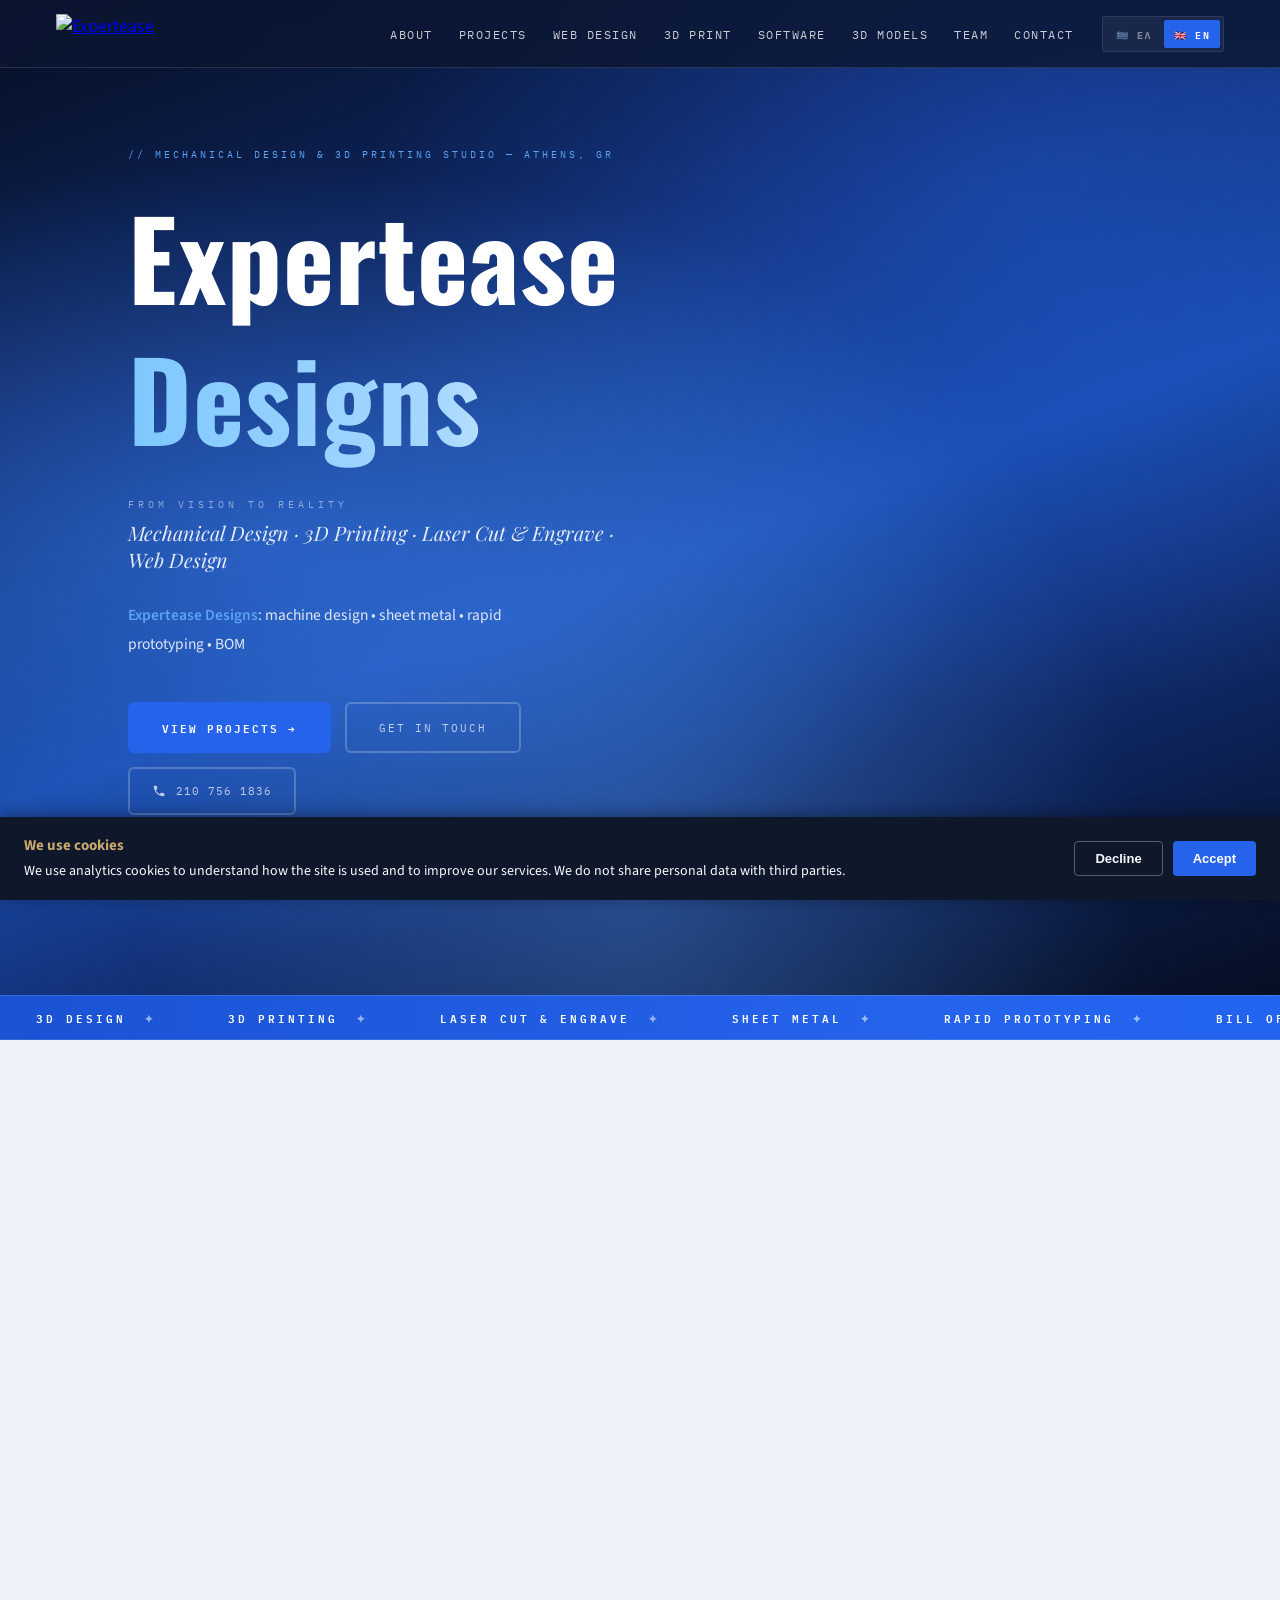
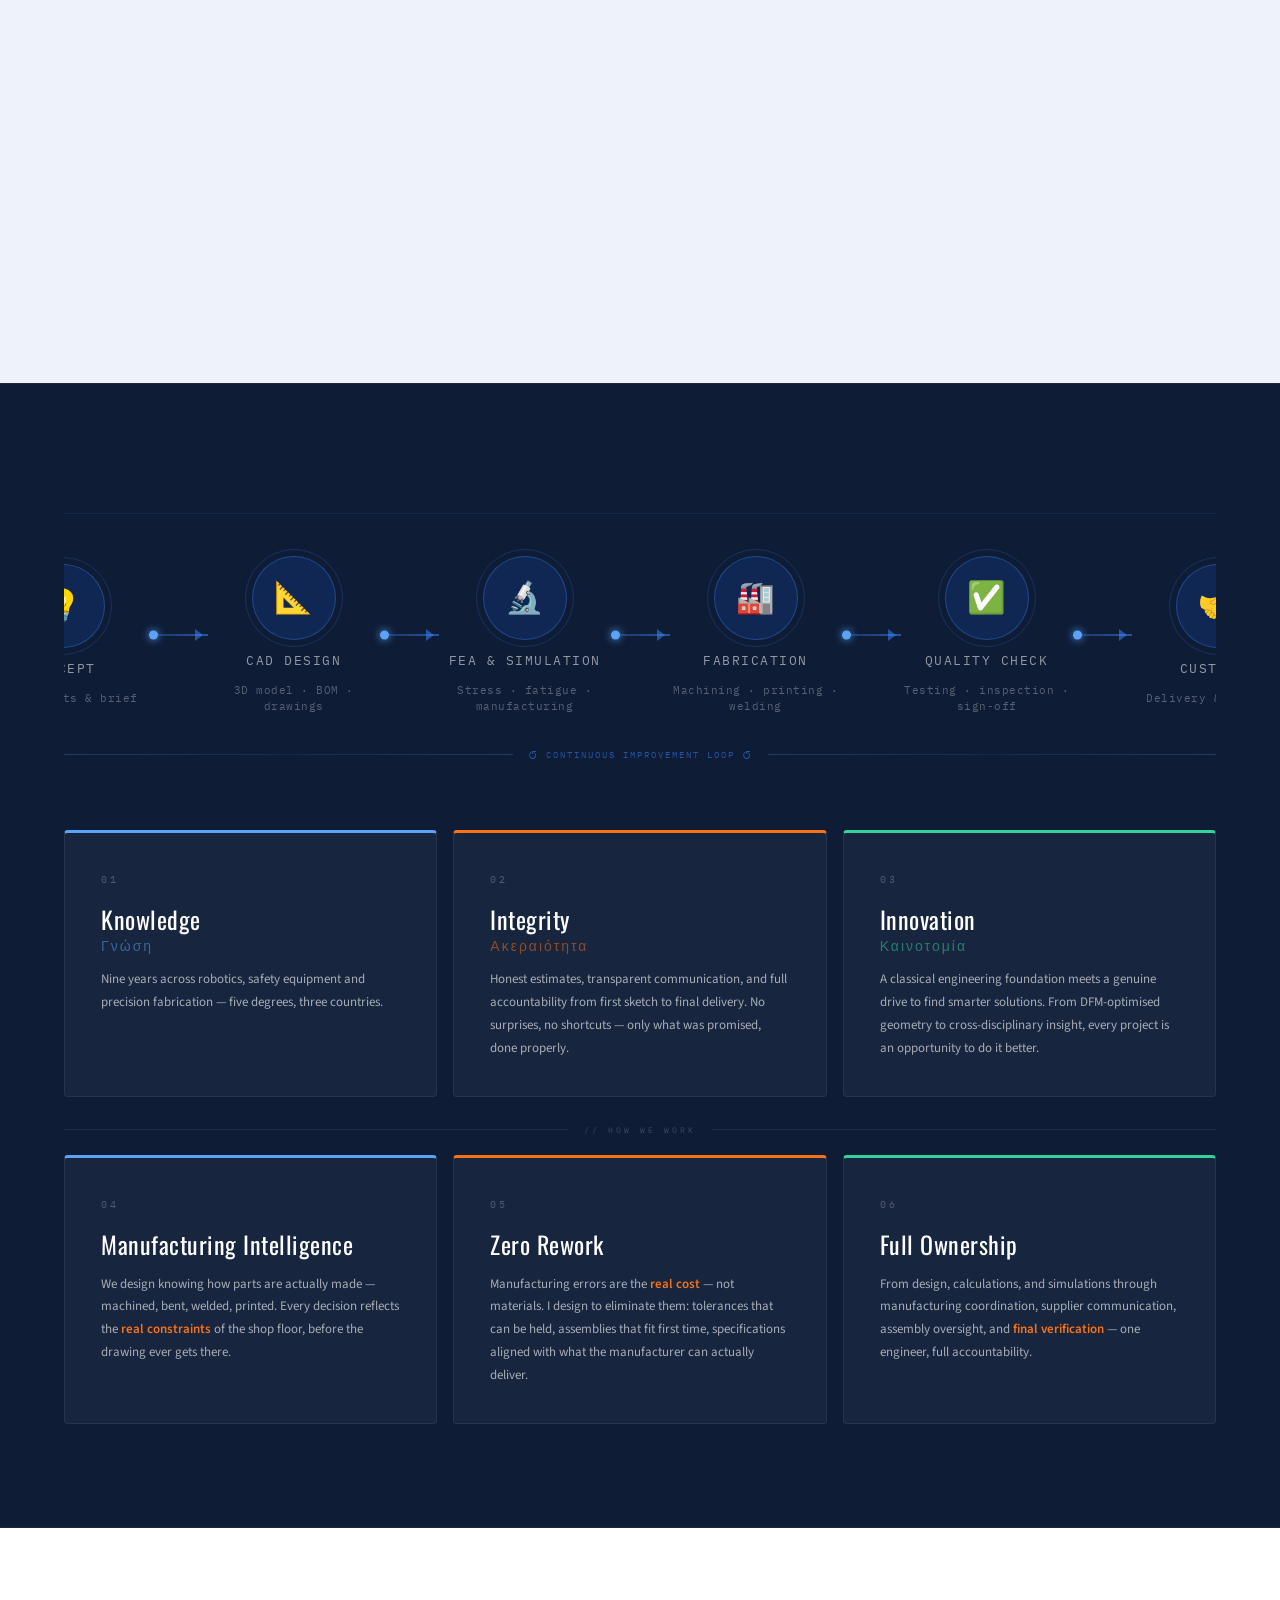
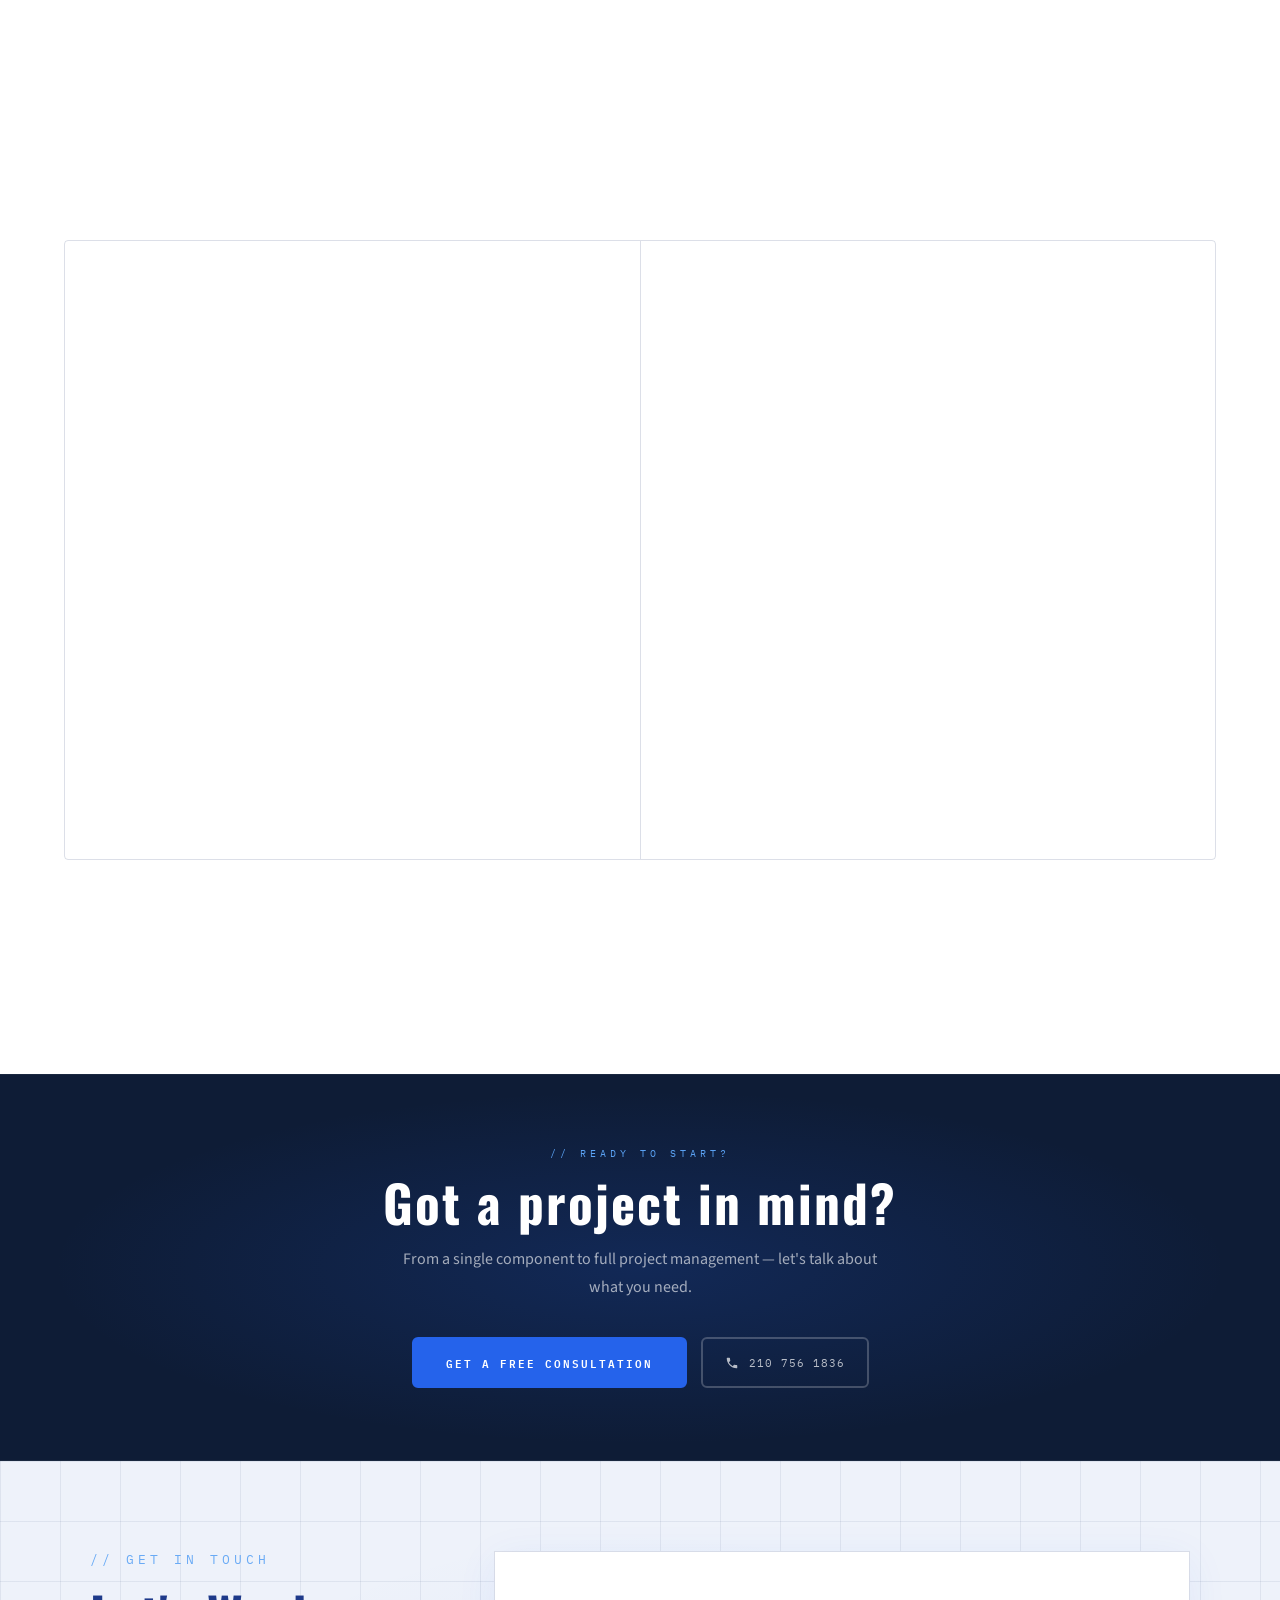
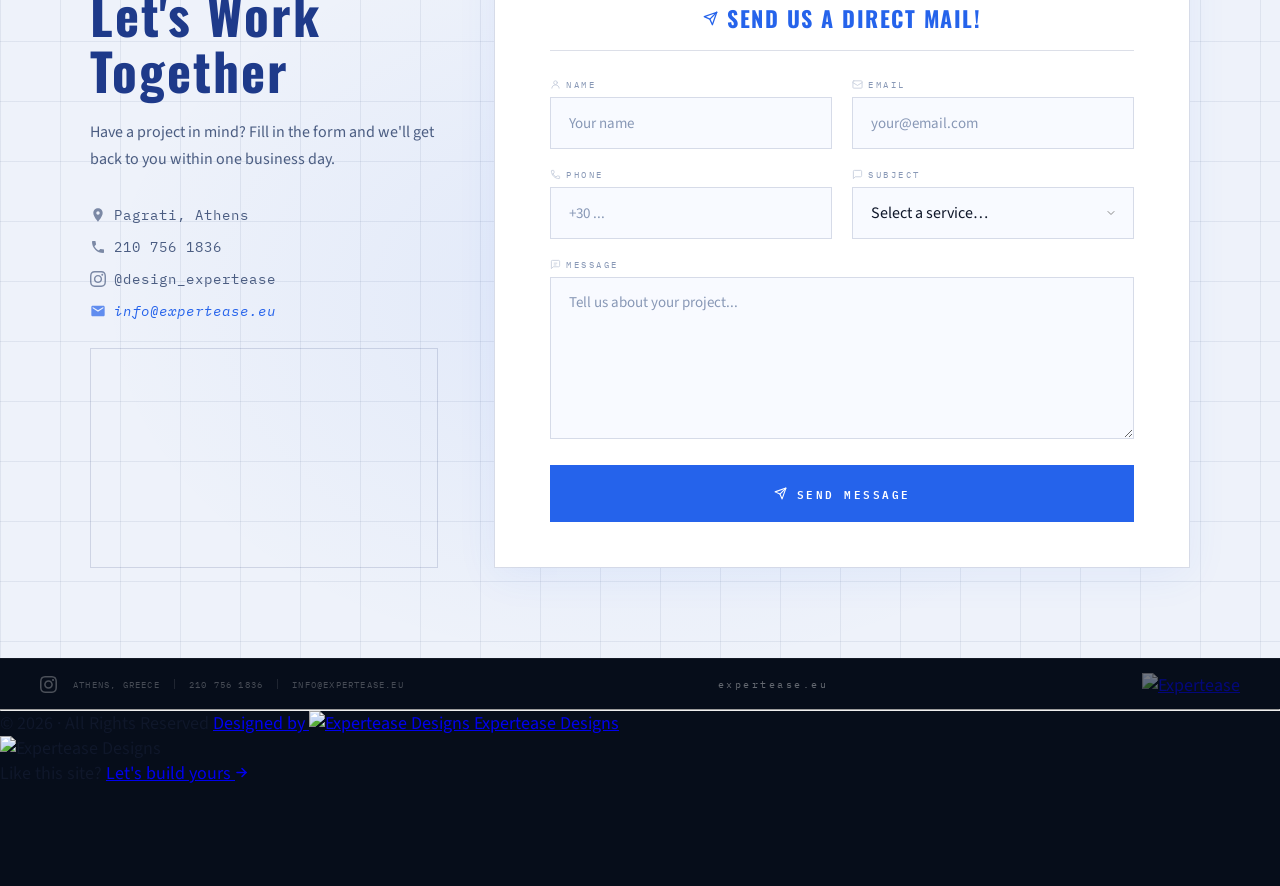
==== commit 8941bc62: "correct phone" ====
--- a/index.html
+++ b/index.html
@@ -4,42 +4,101 @@
 <meta charset="UTF-8">
 <script>(function(){var l=localStorage.getItem('lang');if(l)document.documentElement.lang=l;})();</script>
 <meta name="viewport" content="width=device-width, initial-scale=1.0">
-<title>Expertease Designs — Mechanical Engineering Studio | Athens</title>
-<meta name="description" content="Expertease Designs — Mechanical design, 3D printing, sheet metal, BOM, project management. Athens, Greece.">
+<title>Mechanical Engineering Studio Athens | Expertease Designs</title>
+<meta name="description" content="Expertease Designs — mechanical engineering, 3D printing, laser cutting, CAD design & web development in Athens, Greece. Get a quote today.">
+<meta name="keywords" content="mechanical engineering studio Athens, mechanical design Athens Greece, Expertease Designs, engineering services Athens, 3D printing Athens, laser cutting Athens, CAD design Athens, web design Athens engineer, mechanical engineer Athens Greece, μηχανολογικό γραφείο Αθήνα, μηχανολόγος μηχανικός Αθήνα, τεχνικό γραφείο μηχανικός, 3D εκτύπωση Αθήνα, κατασκευή ιστοσελίδας Αθήνα">
 <link rel="canonical" href="https://expertease.eu/">
 <link rel="icon" href="https://expertease.eu/images/logo.png" type="image/png">
 <!-- Open Graph -->
 <meta property="og:type" content="website">
 <meta property="og:url" content="https://expertease.eu/">
 <meta property="og:site_name" content="Expertease Designs">
-<meta property="og:title" content="Expertease Designs — Mechanical Engineering Studio | Athens">
-<meta property="og:description" content="Expertease Designs — Mechanical design, 3D printing, sheet metal, BOM, project management. Athens, Greece.">
+<meta property="og:title" content="Mechanical Engineering Studio Athens | Expertease Designs">
+<meta property="og:description" content="Expertease Designs — mechanical engineering, 3D printing, laser cutting, CAD design & web development in Athens, Greece. Get a quote today.">
 <meta property="og:image" content="https://expertease.eu/images/logo.png">
 <!-- Twitter Card -->
 <meta name="twitter:card" content="summary_large_image">
-<meta name="twitter:title" content="Expertease Designs — Mechanical Engineering Studio | Athens">
-<meta name="twitter:description" content="Expertease Designs — Mechanical design, 3D printing, sheet metal, BOM, project management. Athens, Greece.">
+<meta name="twitter:title" content="Mechanical Engineering Studio Athens | Expertease Designs">
+<meta name="twitter:description" content="Expertease Designs — mechanical engineering, 3D printing, laser cutting, CAD design & web development in Athens, Greece. Get a quote today.">
 <meta name="twitter:image" content="https://expertease.eu/images/logo.png">
 <!-- JSON-LD -->
 <script type="application/ld+json">
 {
   "@context": "https://schema.org",
-  "@type": "Organization",
+  "@type": ["Organization", "LocalBusiness"],
   "name": "Expertease Designs",
+  "alternateName": "Expertease",
   "url": "https://expertease.eu",
   "logo": "https://expertease.eu/images/logo.png",
-  "description": "Mechanical design, 3D printing, sheet metal, BOM, and project management studio in Athens, Greece.",
+  "description": "Mechanical engineering studio in Athens, Greece offering 3D printing, laser cutting, CAD design, web design, and custom engineering software.",
   "address": {
     "@type": "PostalAddress",
     "addressLocality": "Athens",
+    "addressRegion": "Attica",
     "addressCountry": "GR"
   },
+  "areaServed": [
+    { "@type": "City", "name": "Athens" },
+    { "@type": "Country", "name": "Greece" }
+  ],
+  "telephone": "+302107567183",
+  "email": "info@expertease.eu",
+  "priceRange": "€€",
+  "currenciesAccepted": "EUR",
+  "paymentAccepted": "Cash, Bank Transfer",
+  "openingHoursSpecification": [
+    {
+      "@type": "OpeningHoursSpecification",
+      "dayOfWeek": ["Monday","Tuesday","Wednesday","Thursday","Friday"],
+      "opens": "09:00",
+      "closes": "18:00"
+    }
+  ],
   "founder": {
     "@type": "Person",
     "name": "Dimitrios Moudiotis",
-    "jobTitle": "Mechanical Engineer"
+    "jobTitle": "Mechanical Engineer",
+    "url": "https://expertease.eu/team.html"
   },
-  "sameAs": ["https://expertease.eu"]
+  "sameAs": [
+    "https://expertease.eu"
+  ],
+  "hasOfferCatalog": {
+    "@type": "OfferCatalog",
+    "name": "Engineering & Design Services",
+    "itemListElement": [
+      {
+        "@type": "Service",
+        "name": "Mechanical Engineering Design",
+        "description": "Professional mechanical design, CAD modelling and technical studies in Athens, Greece.",
+        "keywords": "mechanical engineering design Athens, CAD design Greece, mechanical consultant Athens"
+      },
+      {
+        "@type": "Service",
+        "name": "3D Printing & Laser Cutting",
+        "description": "FDM 3D printing, laser cutting and engraving services in Athens, Greece.",
+        "keywords": "3D printing Athens, laser cutting Athens, FDM prototyping Greece"
+      },
+      {
+        "@type": "Service",
+        "name": "CAD / STEP 3D Models",
+        "description": "Interactive 3D STEP model viewer and custom CAD mechanical parts design.",
+        "keywords": "3D CAD Athens, STEP file viewer, SolidWorks design Athens"
+      },
+      {
+        "@type": "Service",
+        "name": "Web Design",
+        "description": "Custom-built HTML websites with no templates for businesses in Athens and Greece.",
+        "keywords": "web design Athens, custom website Greece, bilingual website Athens"
+      },
+      {
+        "@type": "Service",
+        "name": "Mechanical ExpertEase Software",
+        "description": "Engineering software for special-purpose vehicle and crane technical studies in Greece.",
+        "keywords": "Mechanical ExpertEase, vehicle technical study software Greece, KEK IEKEM software"
+      }
+    ]
+  }
 }
 </script>
 <!-- Google Analytics consent defaults (must be before gtag.js loads) -->
@@ -212,7 +271,7 @@
       <a href="contact.html" class="btn-outline" id="hero-cta-contact">Get in Touch</a>
       <a href="tel:+302107561836" class="btn-outline hero-cta-phone" aria-label="Call us">
         <svg width="14" height="14" viewBox="0 0 24 24" fill="currentColor" aria-hidden="true"><path d="M6.62 10.79c1.44 2.83 3.76 5.14 6.59 6.59l2.2-2.2c.27-.27.67-.36 1.02-.24 1.12.37 2.33.57 3.57.57.55 0 1 .45 1 1V20c0 .55-.45 1-1 1-9.39 0-17-7.61-17-17 0-.55.45-1 1-1h3.5c.55 0 1 .45 1 1 0 1.25.2 2.45.57 3.57.11.35.03.74-.25 1.02l-2.2 2.2z"/></svg>
-        210 075 6183
+        210 756 1836
       </a>
     </div>
   </div>
@@ -534,7 +593,7 @@
       <a href="contact.html" class="btn-primary" id="midcta-btn">Get a Free Consultation</a>
       <a href="tel:+302107561836" class="btn-outline midpage-cta-phone">
         <svg width="14" height="14" viewBox="0 0 24 24" fill="currentColor" aria-hidden="true"><path d="M6.62 10.79c1.44 2.83 3.76 5.14 6.59 6.59l2.2-2.2c.27-.27.67-.36 1.02-.24 1.12.37 2.33.57 3.57.57.55 0 1 .45 1 1V20c0 .55-.45 1-1 1-9.39 0-17-7.61-17-17 0-.55.45-1 1-1h3.5c.55 0 1 .45 1 1 0 1.25.2 2.45.57 3.57.11.35.03.74-.25 1.02l-2.2 2.2z"/></svg>
-        210 075 6183
+        210 756 1836
       </a>
     </div>
   </div>
@@ -553,9 +612,9 @@
           <svg width="16" height="16" viewBox="0 0 24 24" fill="currentColor"><path d="M12 2C8.13 2 5 5.13 5 9c0 5.25 7 13 7 13s7-7.75 7-13c0-3.87-3.13-7-7-7zm0 9.5c-1.38 0-2.5-1.12-2.5-2.5s1.12-2.5 2.5-2.5 2.5 1.12 2.5 2.5-1.12 2.5-2.5 2.5z"/></svg>
           Pagrati, Athens
         </span>
-        <a href="tel:+3021007561836" class="contact-info-item contact-phone-link">
+        <a href="tel:+302107561836" class="contact-info-item contact-phone-link">
           <svg width="16" height="16" viewBox="0 0 24 24" fill="currentColor"><path d="M6.62 10.79c1.44 2.83 3.76 5.14 6.59 6.59l2.2-2.2c.27-.27.67-.36 1.02-.24 1.12.37 2.33.57 3.57.57.55 0 1 .45 1 1V20c0 .55-.45 1-1 1-9.39 0-17-7.61-17-17 0-.55.45-1 1-1h3.5c.55 0 1 .45 1 1 0 1.25.2 2.45.57 3.57.11.35.03.74-.25 1.02l-2.2 2.2z"/></svg>
-          210 075 61836
+          210 756 1836
         </a>
         <a href="https://www.instagram.com/design_expertease/" target="_blank" rel="noopener" class="contact-info-item contact-instagram">
           <svg width="16" height="16" viewBox="0 0 24 24" fill="currentColor"><path d="M12 2.163c3.204 0 3.584.012 4.85.07 3.252.148 4.771 1.691 4.919 4.919.058 1.265.069 1.645.069 4.849 0 3.205-.012 3.584-.069 4.849-.149 3.225-1.664 4.771-4.919 4.919-1.266.058-1.644.07-4.85.07-3.204 0-3.584-.012-4.849-.07-3.26-.149-4.771-1.699-4.919-4.92-.058-1.265-.07-1.644-.07-4.849 0-3.204.013-3.583.07-4.849.149-3.227 1.664-4.771 4.919-4.919 1.266-.057 1.645-.069 4.849-.069zm0-2.163c-3.259 0-3.667.014-4.947.072-4.358.2-6.78 2.618-6.98 6.98-.059 1.281-.073 1.689-.073 4.948 0 3.259.014 3.668.072 4.948.2 4.358 2.618 6.78 6.98 6.98 1.281.058 1.689.072 4.948.072 3.259 0 3.668-.014 4.948-.072 4.354-.2 6.782-2.618 6.979-6.98.059-1.28.073-1.689.073-4.948 0-3.259-.014-3.667-.072-4.947-.196-4.354-2.617-6.78-6.979-6.98-1.281-.059-1.69-.073-4.949-.073zm0 5.838c-3.403 0-6.162 2.759-6.162 6.162s2.759 6.163 6.162 6.163 6.162-2.759 6.162-6.163c0-3.403-2.759-6.162-6.162-6.162zm0 10.162c-2.209 0-4-1.79-4-4 0-2.209 1.791-4 4-4s4 1.791 4 4c0 2.21-1.791 4-4 4zm6.406-11.845c-.796 0-1.441.645-1.441 1.44s.645 1.44 1.441 1.44c.795 0 1.439-.645 1.439-1.44s-.644-1.44-1.439-1.44z"/></svg>
@@ -646,7 +705,7 @@
   <div class="footer-contact-bar">
     <span id="footer-loc-bar">Athens, Greece</span>
     <span class="fc-sep"></span>
-    <a href="tel:+302107561836">210 075 6183</a>
+    <a href="tel:+302107561836">210 756 1836</a>
     <span class="fc-sep"></span>
     <a href="mailto:info@expertease.eu">info@expertease.eu</a>
   </div>
@@ -660,9 +719,9 @@
       <svg width="13" height="13" viewBox="0 0 24 24" fill="currentColor" aria-hidden="true"><path d="M12 2C8.13 2 5 5.13 5 9c0 5.25 7 13 7 13s7-7.75 7-13c0-3.87-3.13-7-7-7zm0 9.5c-1.38 0-2.5-1.12-2.5-2.5s1.12-2.5 2.5-2.5 2.5 1.12 2.5 2.5-1.12 2.5-2.5 2.5z"/></svg>
       Pagrati, Athens
     </span>
-    <a href="tel:+3021007561836" class="footer-contact-item">
+    <a href="tel:+302107561836" class="footer-contact-item">
       <svg width="13" height="13" viewBox="0 0 24 24" fill="currentColor" aria-hidden="true"><path d="M6.62 10.79c1.44 2.83 3.76 5.14 6.59 6.59l2.2-2.2c.27-.27.67-.36 1.02-.24 1.12.37 2.33.57 3.57.57.55 0 1 .45 1 1V20c0 .55-.45 1-1 1-9.39 0-17-7.61-17-17 0-.55.45-1 1-1h3.5c.55 0 1 .45 1 1 0 1.25.2 2.45.57 3.57.11.35.03.74-.25 1.02l-2.2 2.2z"/></svg>
-      210 075 61836
+      210 756 1836
     </a>
     <a href="mailto:info@expertease.eu" class="footer-contact-item">
       <svg width="13" height="13" viewBox="0 0 24 24" fill="currentColor" aria-hidden="true"><path d="M20 4H4c-1.1 0-2 .9-2 2v12c0 1.1.9 2 2 2h16c1.1 0 2-.9 2-2V6c0-1.1-.9-2-2-2zm0 4l-8 5-8-5V6l8 5 8-5v2z"/></svg>
--- a/style.css
+++ b/style.css
@@ -1582,7 +1582,9 @@
   .nav-hamburger { display: flex; }
 
   #hero { grid-template-columns: 1fr; }
-  .hero-left { padding: 56px 28px 36px; }
+  .hero-left { padding: 56px 28px 36px; align-items: center; text-align: center; }
+  .hero-desc { text-align: center; }
+  .hero-cta  { justify-content: center; }
   .hero-right { display: none; }
   #hero3d { display: none; }
   #hero3d-drag { display: none; }
@@ -1672,8 +1674,8 @@
 
 @media (max-width: 400px) {
   .edu-cards { grid-template-columns: 1fr 1fr; }
-  .hero-cta { flex-direction: column; }
-  .btn-primary, .btn-outline { justify-content: center; }
+  .hero-cta { flex-direction: column; align-items: center; }
+  .btn-primary, .btn-outline { justify-content: center; width: 100%; max-width: 280px; }
 }
 
 /* ── TOUCH: PORTFOLIO COL DEFAULT CURSOR ───────────────────── */
@@ -2422,6 +2424,12 @@
   width: 200%; height: 200%;
   transform: scale(.5); transform-origin: top left;
   border: none; pointer-events: none;
+  display: block;
+}
+.wd-proj-frame-wrap img {
+  position: absolute; top: 0; left: 0;
+  width: 100%; height: 100%;
+  object-fit: cover; object-position: top;
   display: block;
 }
 /* subtle dark vignette at bottom so iframe fades out gracefully */
@@ -2851,12 +2859,14 @@
 
   /* FONT SIZES: section titles & hero — reduce minimums */
   .section-title  { font-size: clamp(30px, 8.5vw, 52px); }
-  .hero-name      { font-size: clamp(48px, 15vw, 80px); text-align: center; }
+  .hero-left      { align-items: center; text-align: center; }
+  .hero-name      { font-size: clamp(55px, 17.25vw, 92px); text-align: center; }
   .hero-name span { color: #a8d8ff; -webkit-text-fill-color: #a8d8ff; background: none; }
   .hero-title     { text-align: center; font-size: clamp(9px, 2.6vw, 14px); white-space: nowrap; overflow: hidden; text-overflow: ellipsis; }
   .hero-tagline   { text-align: center; }
-  .hero-desc      { text-align: justify; }
-  .hero-cta       { justify-content: center; }
+  .hero-desc      { text-align: center; max-width: 340px; }
+  .hero-cta       { justify-content: center; width: 100%; }
+  .hero-cta-phone { display: inline-flex; }
   .process-title  { font-size: clamp(22px, 6vw, 32px); }
   .contact-heading { font-size: clamp(26px, 7.5vw, 40px); }
   :lang(el) .contact-heading { font-size: clamp(20px, 6vw, 32px); }
@@ -3035,7 +3045,7 @@
    ══════════════════════════════════════════════════════════════ */
 @media (max-width: 480px) {
   .section-title { font-size: clamp(26px, 8vw, 40px); }
-  .hero-name     { font-size: clamp(41px, 14vw, 64px); text-align: center; }
+  .hero-name     { font-size: clamp(47px, 16.1vw, 74px); text-align: center; }
 
   /* Footer: very compact on tiny screens */
   footer { padding: 8px 10px; }
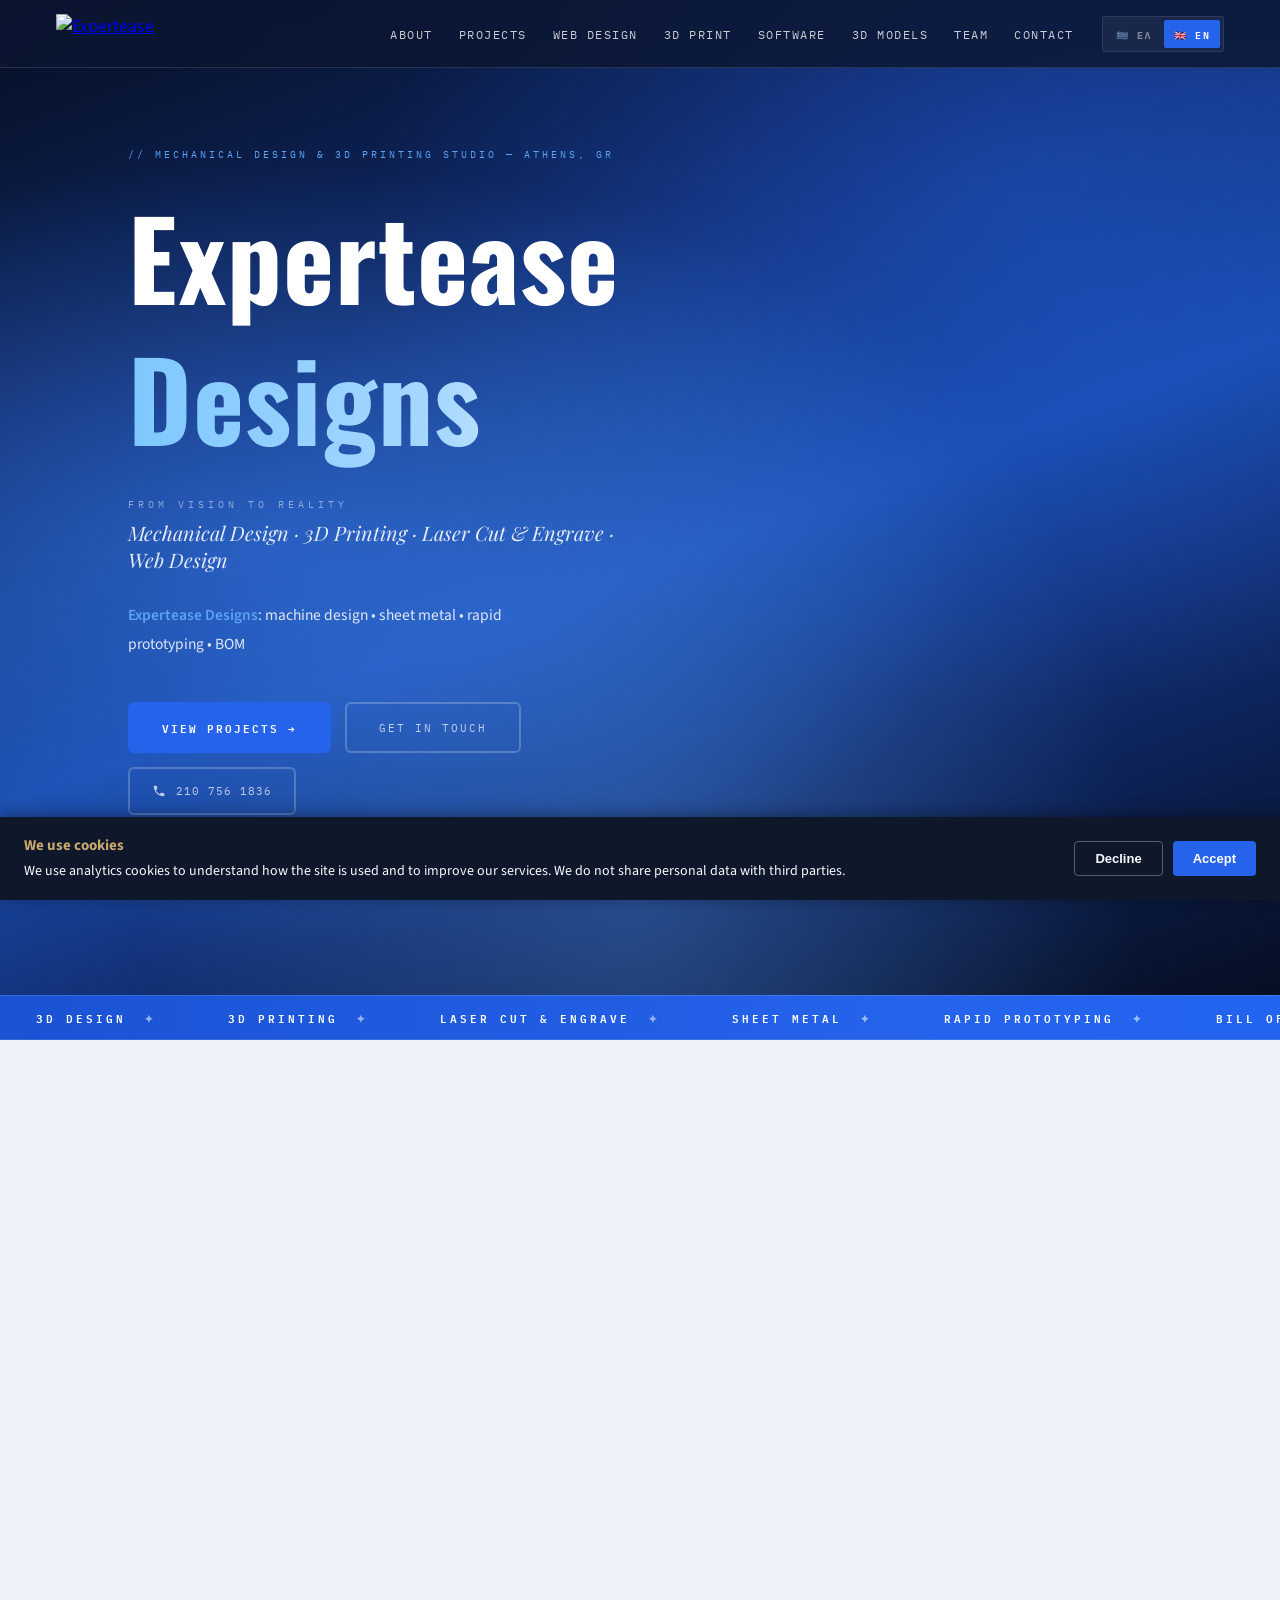
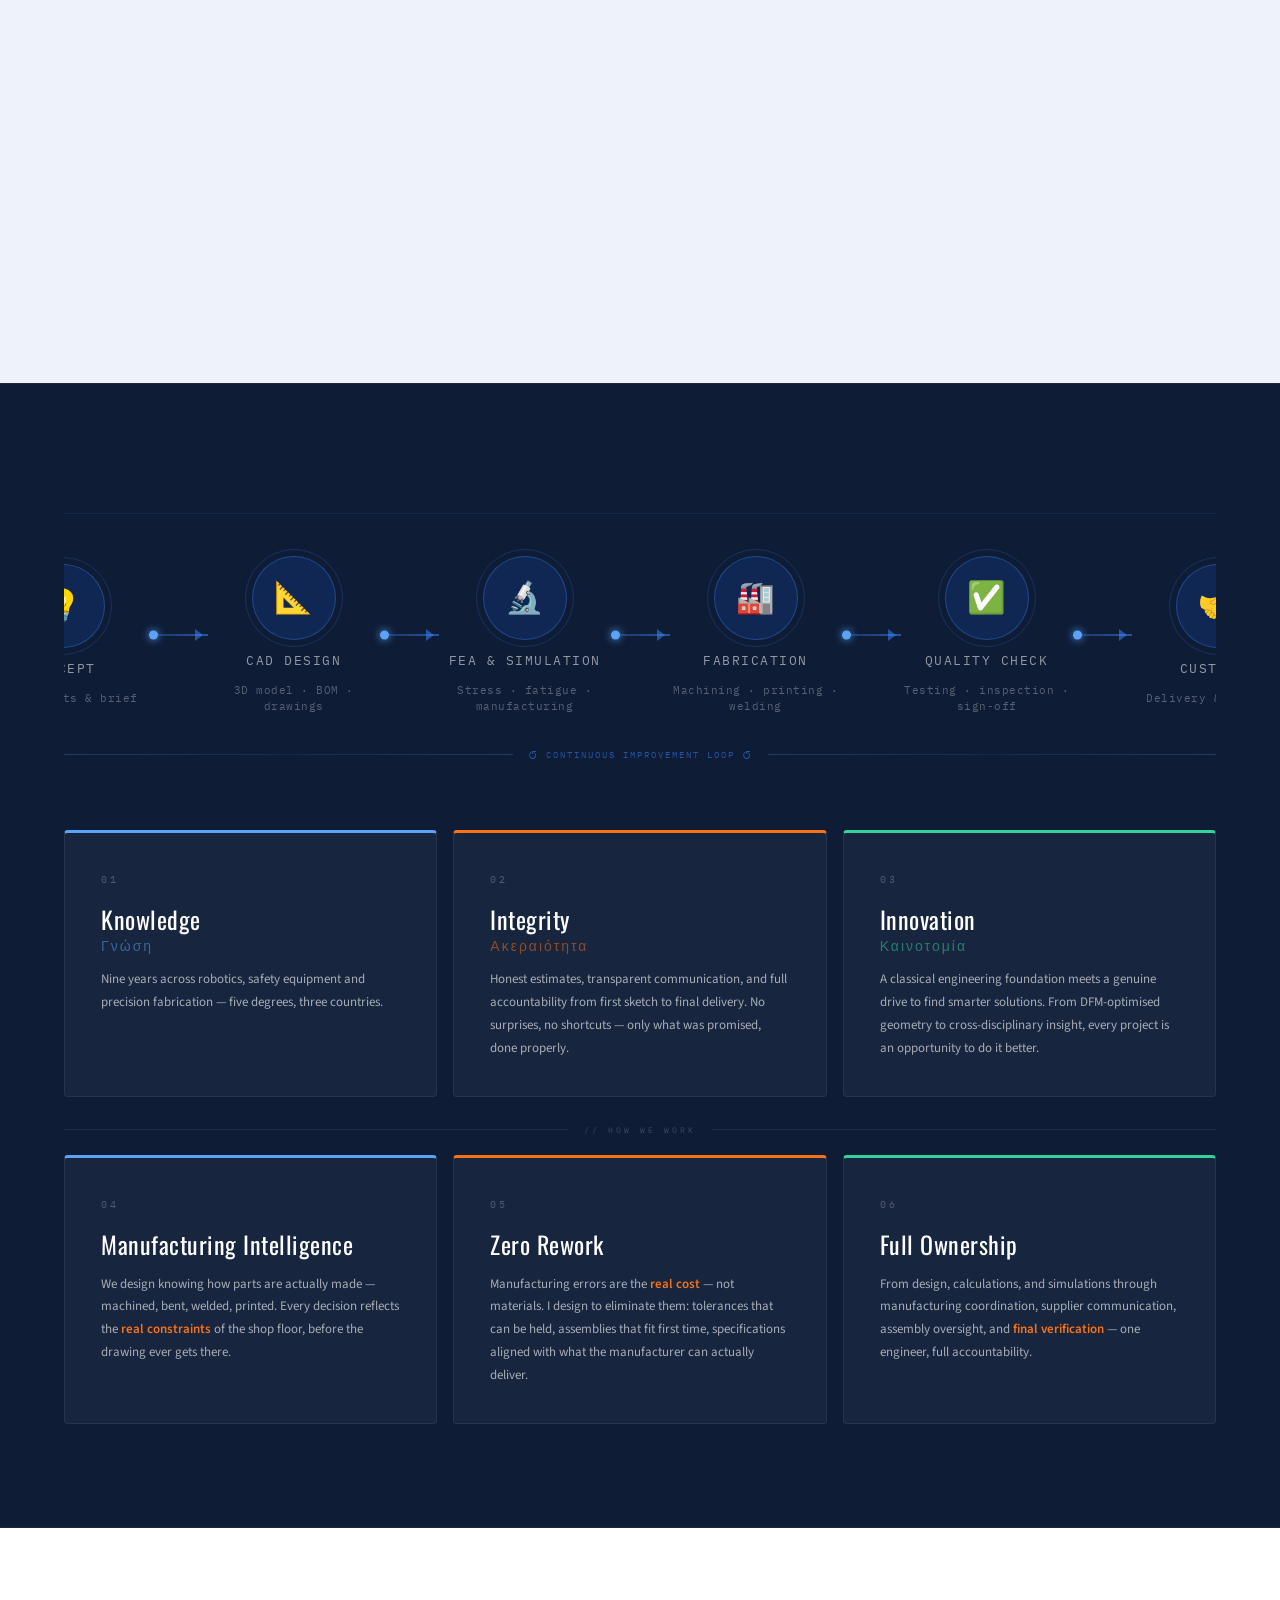
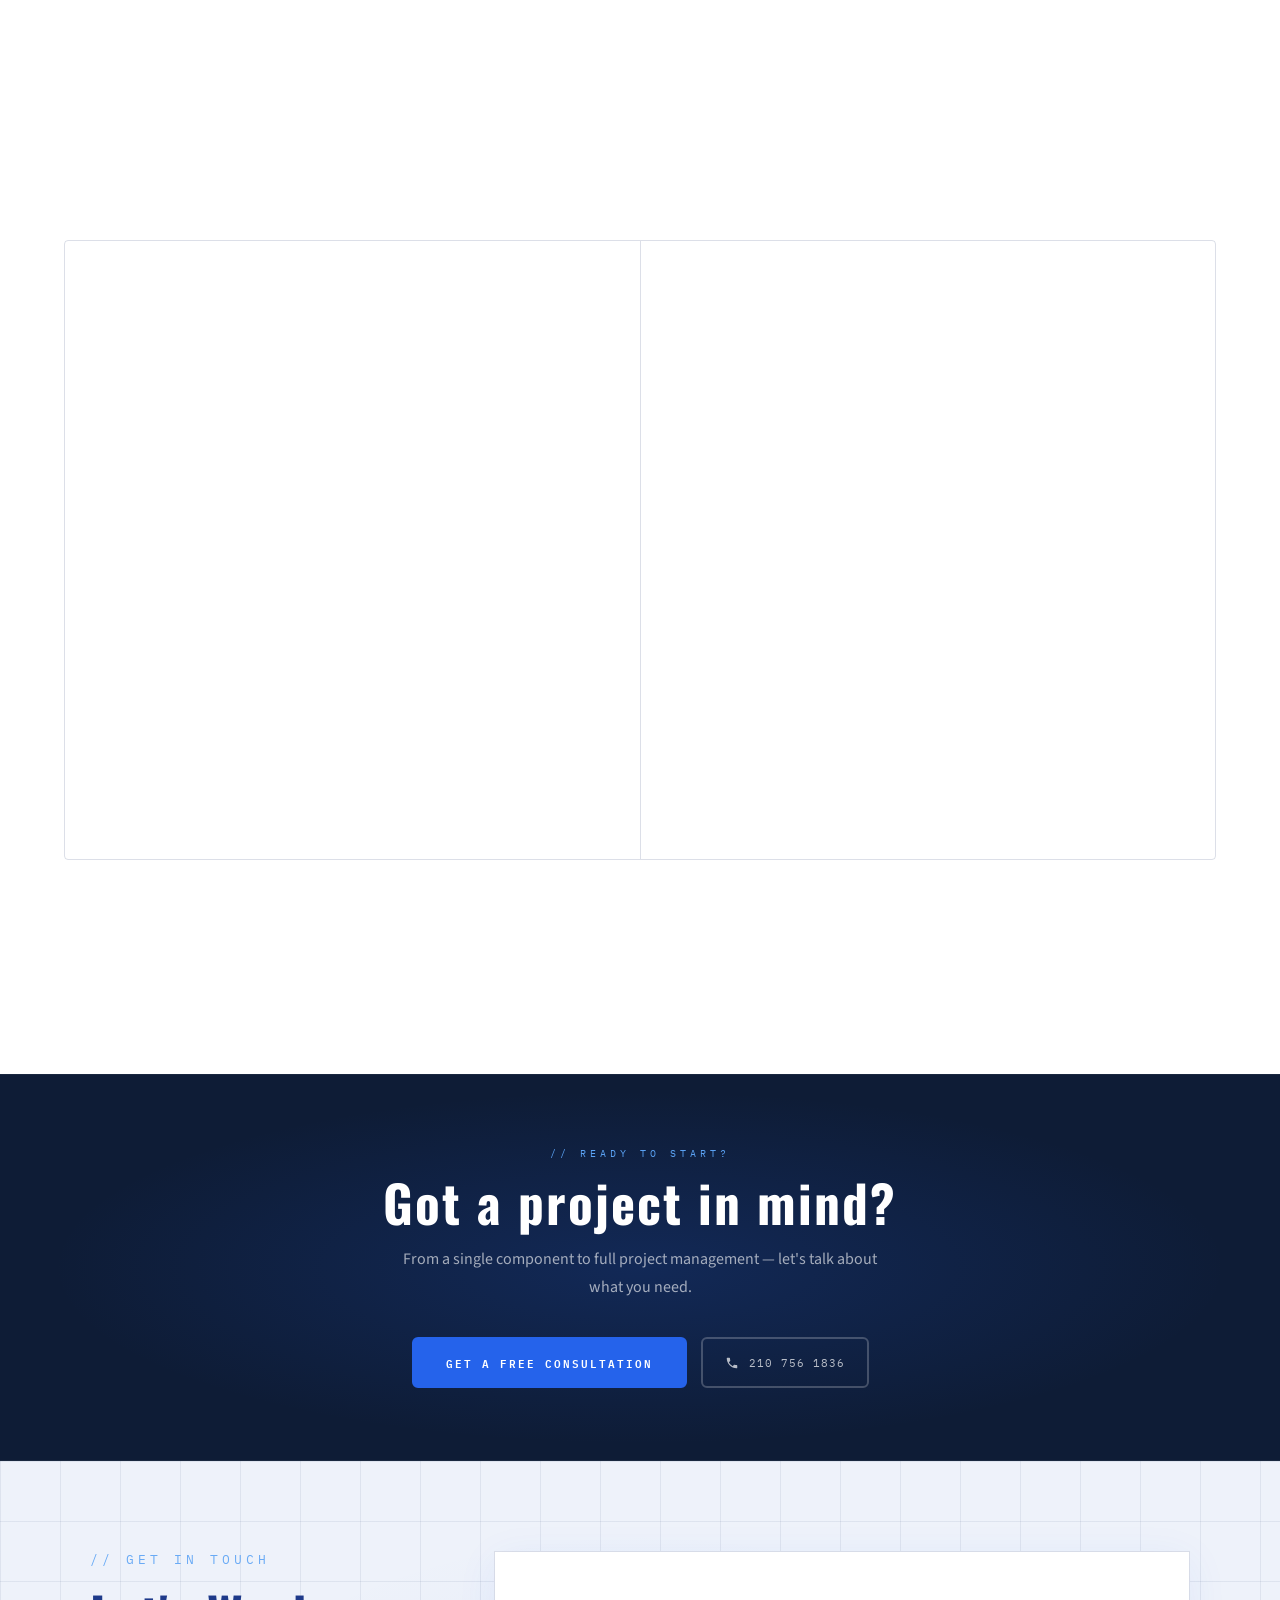
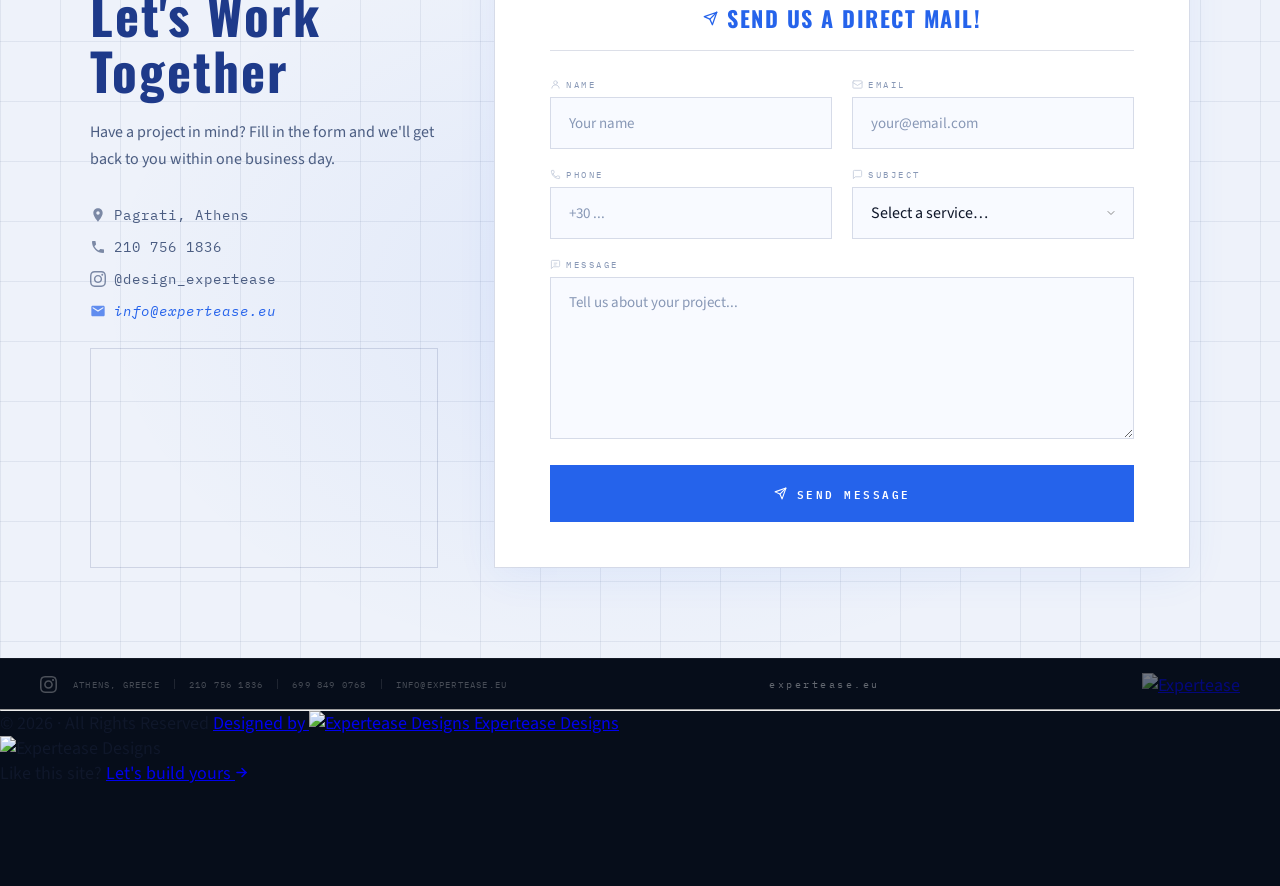
==== commit df82452b: "mobime" ====
--- a/index.html
+++ b/index.html
@@ -707,6 +707,8 @@
     <span class="fc-sep"></span>
     <a href="tel:+302107561836">210 756 1836</a>
     <span class="fc-sep"></span>
+    <a href="tel:+306998490768">699 849 0768</a>
+    <span class="fc-sep"></span>
     <a href="mailto:info@expertease.eu">info@expertease.eu</a>
   </div>
   <div class="footer-domain">expertease.eu</div>
@@ -722,6 +724,10 @@
     <a href="tel:+302107561836" class="footer-contact-item">
       <svg width="13" height="13" viewBox="0 0 24 24" fill="currentColor" aria-hidden="true"><path d="M6.62 10.79c1.44 2.83 3.76 5.14 6.59 6.59l2.2-2.2c.27-.27.67-.36 1.02-.24 1.12.37 2.33.57 3.57.57.55 0 1 .45 1 1V20c0 .55-.45 1-1 1-9.39 0-17-7.61-17-17 0-.55.45-1 1-1h3.5c.55 0 1 .45 1 1 0 1.25.2 2.45.57 3.57.11.35.03.74-.25 1.02l-2.2 2.2z"/></svg>
       210 756 1836
+    </a>
+    <a href="tel:+306998490768" class="footer-contact-item">
+      <svg width="13" height="13" viewBox="0 0 24 24" fill="currentColor" aria-hidden="true"><path d="M6.62 10.79c1.44 2.83 3.76 5.14 6.59 6.59l2.2-2.2c.27-.27.67-.36 1.02-.24 1.12.37 2.33.57 3.57.57.55 0 1 .45 1 1V20c0 .55-.45 1-1 1-9.39 0-17-7.61-17-17 0-.55.45-1 1-1h3.5c.55 0 1 .45 1 1 0 1.25.2 2.45.57 3.57.11.35.03.74-.25 1.02l-2.2 2.2z"/></svg>
+      699 849 0768
     </a>
     <a href="mailto:info@expertease.eu" class="footer-contact-item">
       <svg width="13" height="13" viewBox="0 0 24 24" fill="currentColor" aria-hidden="true"><path d="M20 4H4c-1.1 0-2 .9-2 2v12c0 1.1.9 2 2 2h16c1.1 0 2-.9 2-2V6c0-1.1-.9-2-2-2zm0 4l-8 5-8-5V6l8 5 8-5v2z"/></svg>
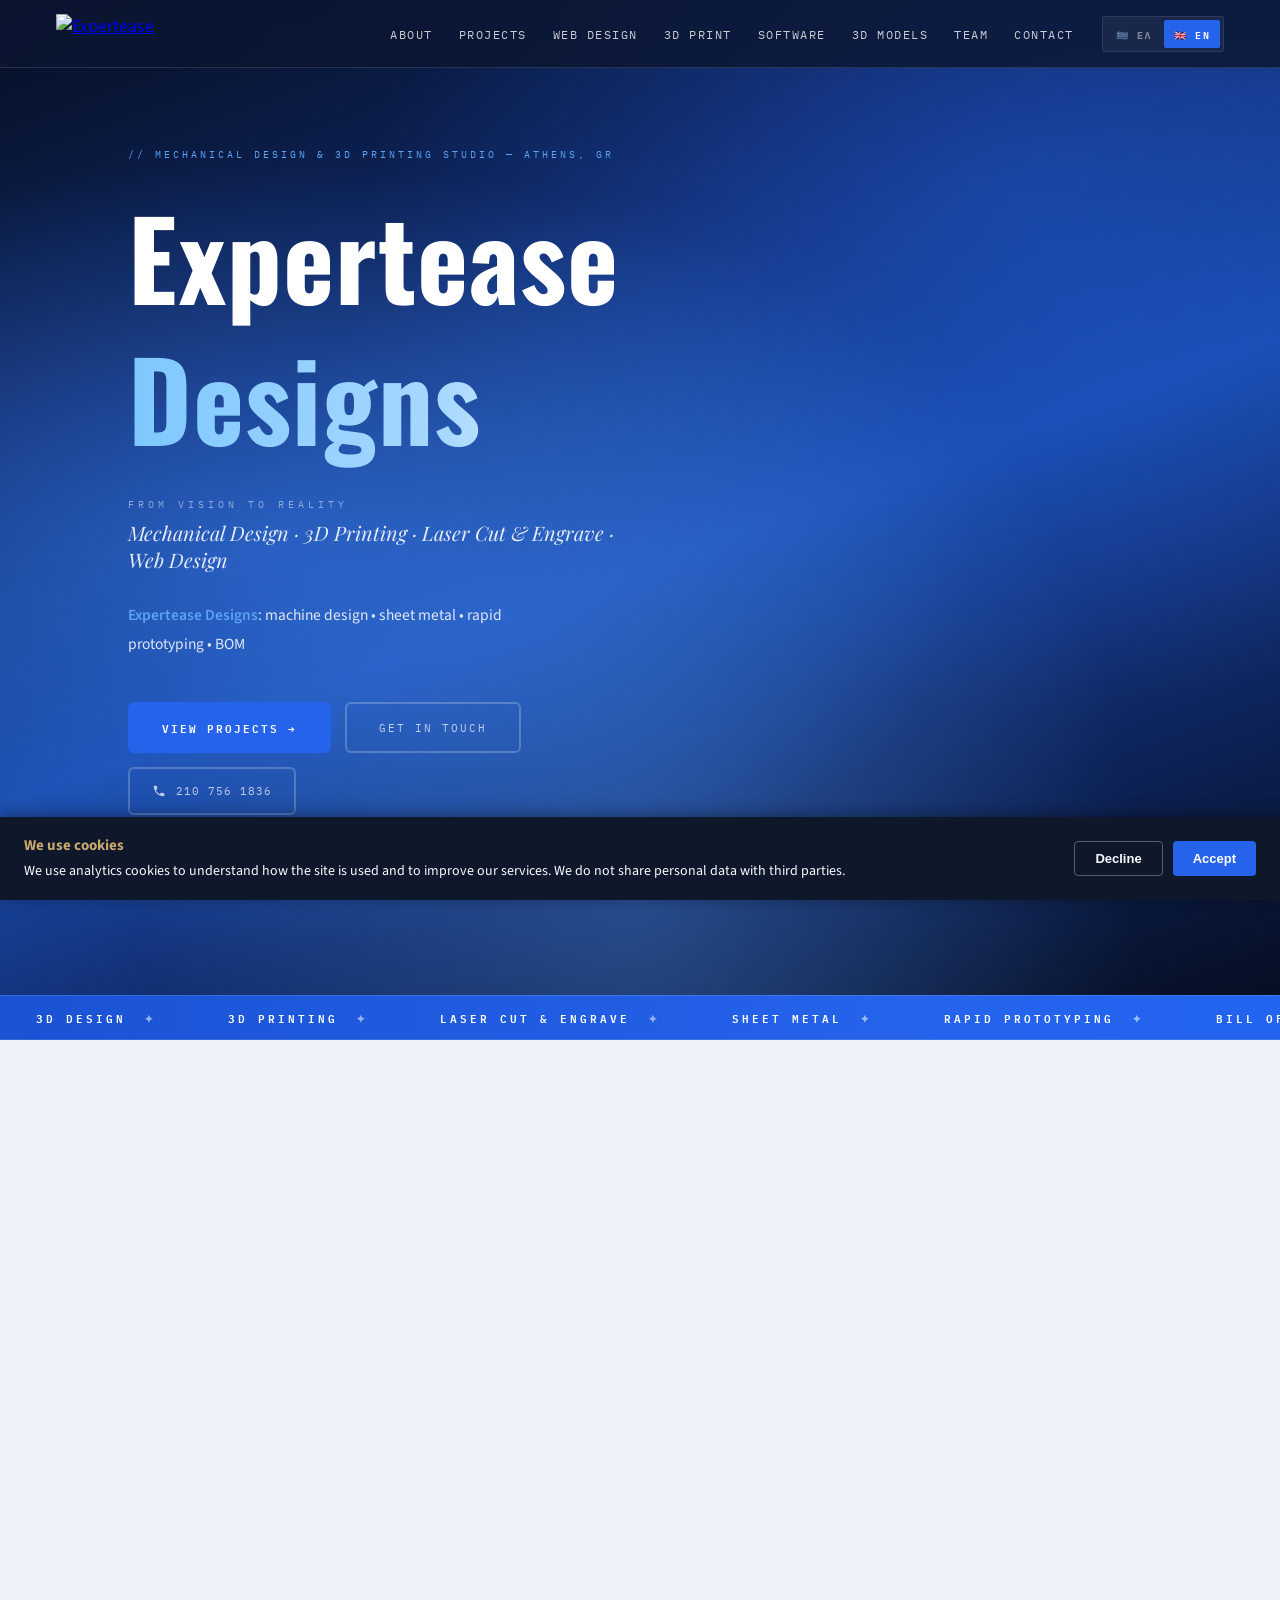
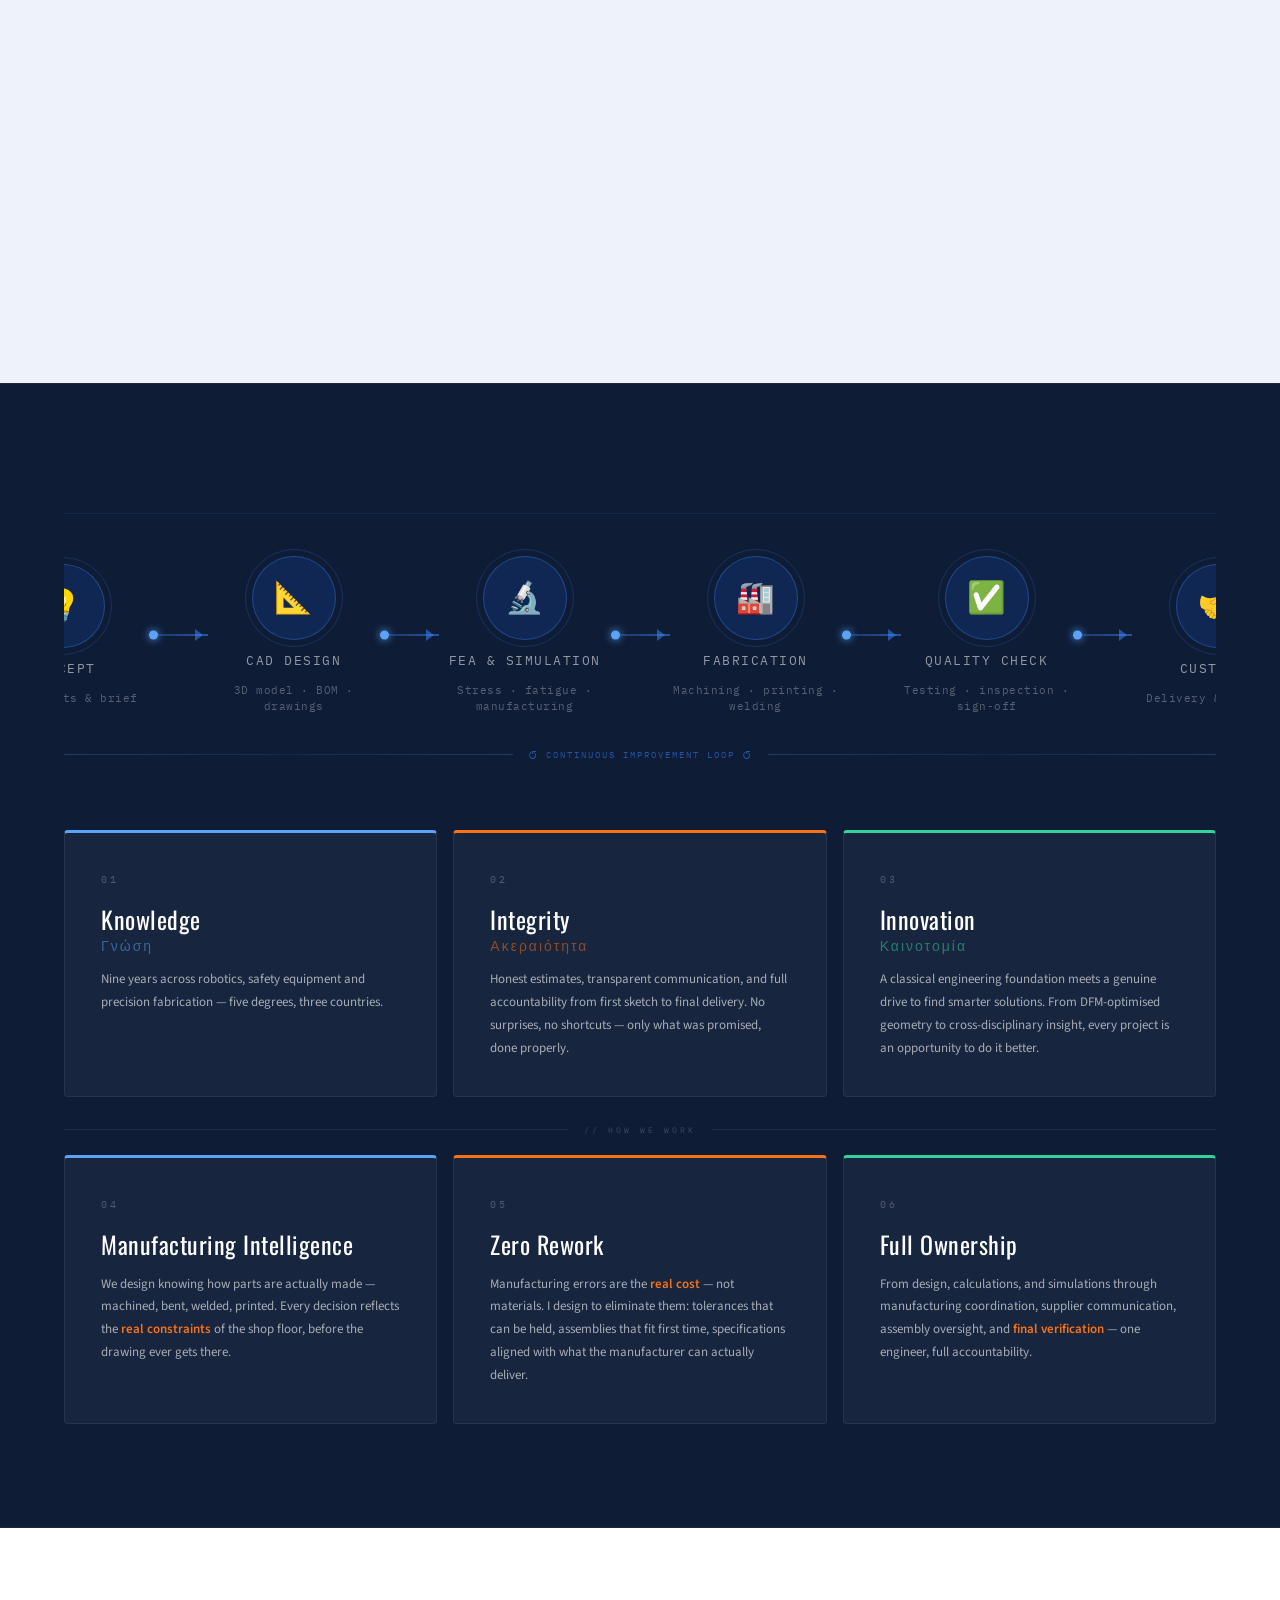
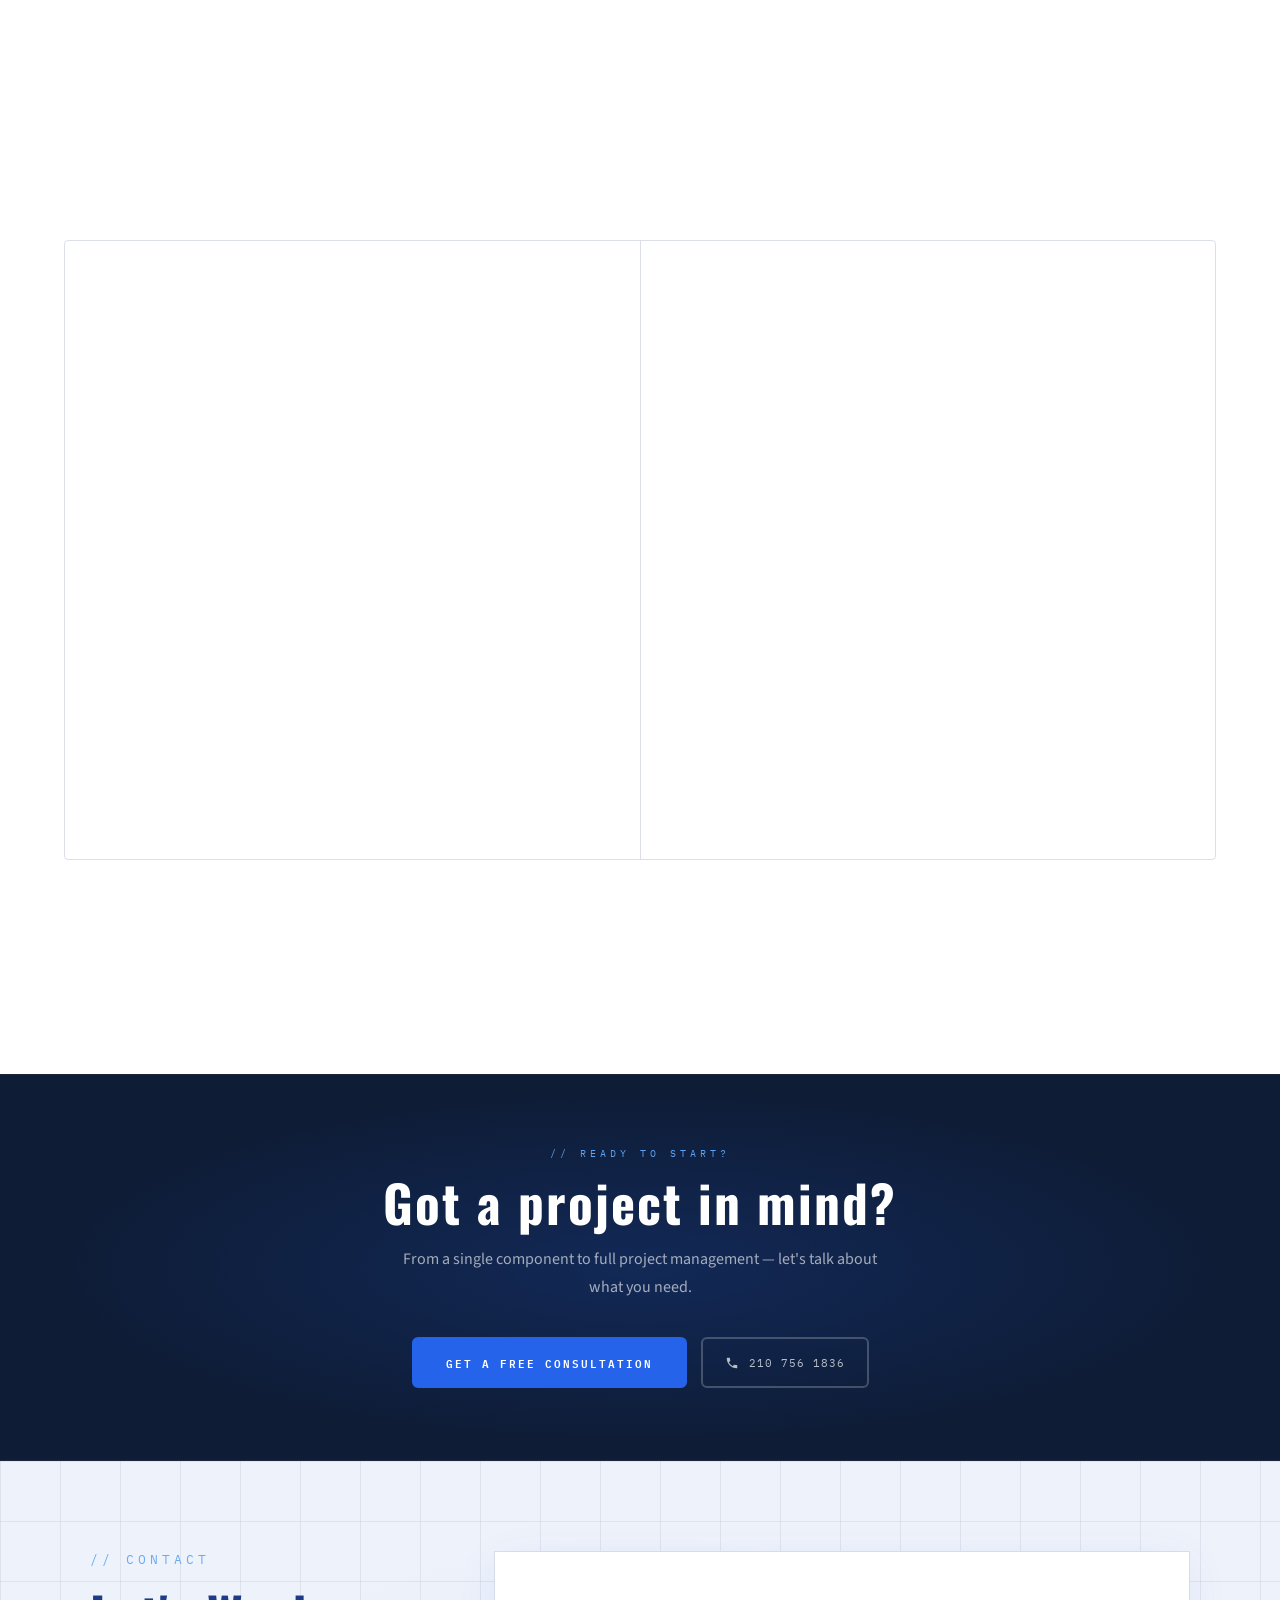
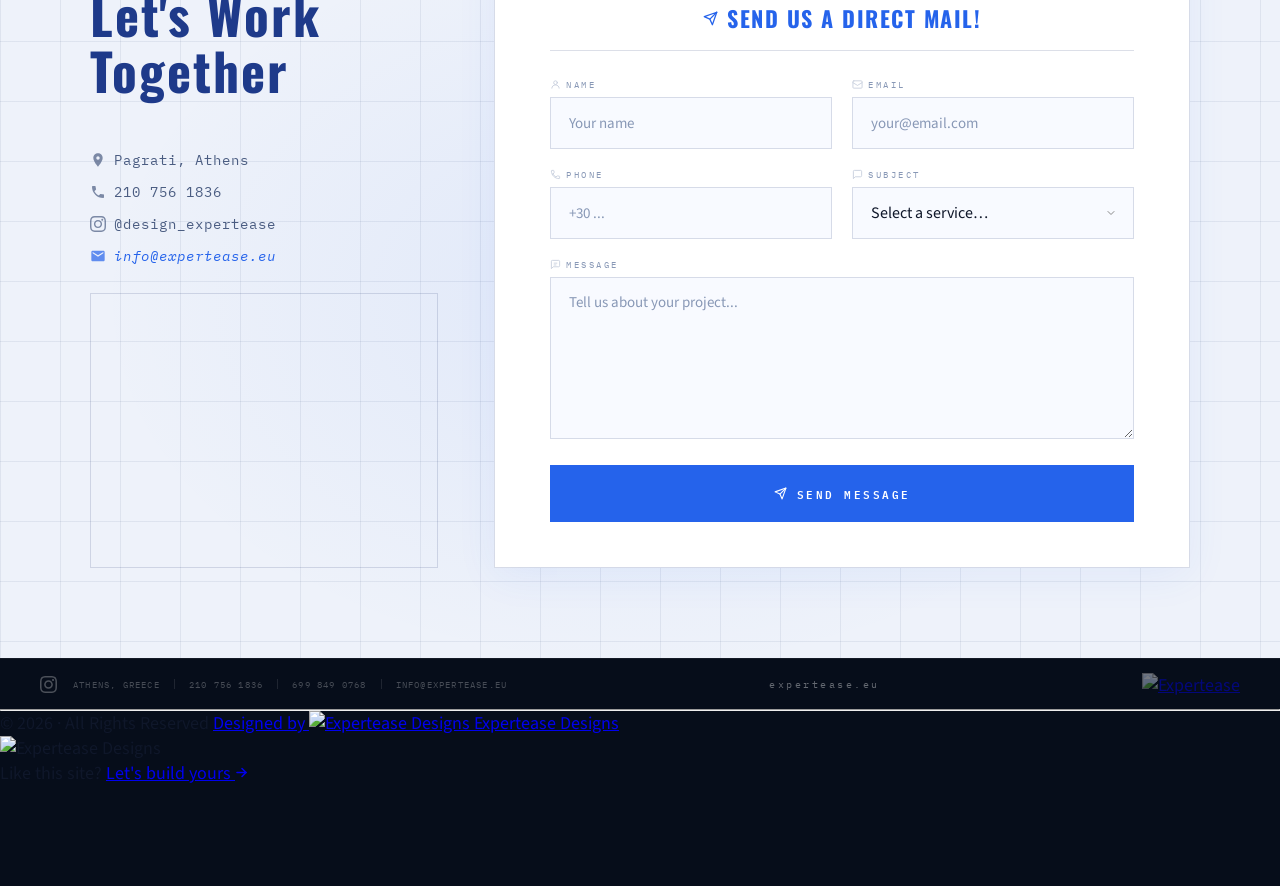
==== commit ba6c4c1e: "te" ====
--- a/index.html
+++ b/index.html
@@ -604,9 +604,9 @@
   <div class="contact-cols">
     <!-- LEFT: info + map -->
     <div class="contact-cols-left">
-      <p class="contact-label" id="contact-label-static">// Get in Touch</p>
+      <p class="contact-label" id="contact-label-static">// Contact</p>
       <h2 class="contact-heading" id="contact-heading-static">Let's Work Together</h2>
-      <p class="contact-sub" id="contact-sub-static">Have a project in mind? Fill in the form and we'll get back to you within one business day.</p>
+      <p class="contact-sub" id="contact-sub-static"></p>
       <div class="contact-info-row">
         <span class="contact-info-item contact-location">
           <svg width="16" height="16" viewBox="0 0 24 24" fill="currentColor"><path d="M12 2C8.13 2 5 5.13 5 9c0 5.25 7 13 7 13s7-7.75 7-13c0-3.87-3.13-7-7-7zm0 9.5c-1.38 0-2.5-1.12-2.5-2.5s1.12-2.5 2.5-2.5 2.5 1.12 2.5 2.5-1.12 2.5-2.5 2.5z"/></svg>
--- a/style.css
+++ b/style.css
@@ -1721,8 +1721,8 @@
   }
   :lang(el) .contact-heading { font-size: clamp(22px, 6vw, 34px); letter-spacing: 0.5px; }
 
-  /* Contact info row: stack vertically, left-aligned with indent */
-  .contact-info-row { flex-direction: column; align-items: flex-start; gap: 14px; padding-left: 24px; }
+  /* Contact info row: stack vertically, centered */
+  .contact-info-row { flex-direction: column; align-items: center; gap: 14px; padding-left: 0; }
   .contact-info-item { min-height: 44px; }
 
   /* Contact section: tighter padding */
@@ -1730,7 +1730,7 @@
 
   /* Contact columns: stack on mobile */
   .contact-cols { grid-template-columns: 1fr; gap: 32px; }
-  .contact-cols-left { text-align: left; }
+  .contact-cols-left { text-align: center; align-items: center; }
   .contact-map iframe { height: 220px; }
 
   /* Form inputs: 16px prevents iOS auto-zoom; 48px touch target */
@@ -1954,63 +1954,153 @@
   min-height: 100vh;
   display: flex; align-items: center;
   padding-top: 70px;
-  background: linear-gradient(135deg, var(--navy) 0%, var(--navy-mid) 100%);
+  background: linear-gradient(135deg, #040d1e 0%, #071530 60%, #060f28 100%);
   position: relative; overflow: hidden;
+  overflow-x: clip;
 }
 .sw-page::before {
   content: ''; position: absolute; inset: 0; pointer-events: none;
   background:
-    radial-gradient(ellipse at 25% 60%, rgba(37,99,235,.22) 0%, transparent 55%),
-    radial-gradient(ellipse at 80% 30%, rgba(96,165,250,.10) 0%, transparent 45%),
-    linear-gradient(rgba(37,99,235,.04) 1px, transparent 1px),
-    linear-gradient(90deg, rgba(37,99,235,.04) 1px, transparent 1px);
+    radial-gradient(ellipse at 18% 65%, rgba(37,99,235,.28) 0%, transparent 52%),
+    radial-gradient(ellipse at 75% 25%, rgba(96,165,250,.12) 0%, transparent 48%),
+    linear-gradient(rgba(37,99,235,.05) 1px, transparent 1px),
+    linear-gradient(90deg, rgba(37,99,235,.05) 1px, transparent 1px);
   background-size: auto, auto, 44px 44px, 44px 44px;
 }
 .sw-page-inner {
   position: relative; z-index: 2;
   width: 100%; max-width: 1400px; margin: 0 auto;
-  padding: 70px 56px;
-  display: grid; grid-template-columns: minmax(340px,420px) 1fr; gap: 72px; align-items: start;
+  padding: 80px 56px;
+  display: grid; grid-template-columns: minmax(360px,500px) 1fr; gap: 48px; align-items: center;
 }
 .sw-page-label {
   font-family: var(--font-mono); font-size: 9px; letter-spacing: 3px; text-transform: uppercase;
-  color: var(--blue-lt); margin-bottom: 14px;
+  color: var(--blue-lt); margin-bottom: 20px;
   display: flex; align-items: center; gap: 10px;
 }
 .sw-page-label::before { content: ''; width: 18px; height: 1px; background: var(--blue-lt); }
 .sw-page-title {
-  font-family: var(--font-display); font-size: clamp(52px, 5.5vw, 78px);
-  letter-spacing: 1px; color: #fff; line-height: .95; margin-bottom: 22px;
-}
+  font-family: var(--font-display); font-size: clamp(80px, 10vw, 140px);
+  letter-spacing: -1px; color: #fff; line-height: .88; margin-bottom: 28px; font-weight: 700;
+}
+.sw-title-accent { color: #3b82f6; }
 .sw-page-desc {
-  font-size: 16px; line-height: 1.82; color: rgba(255,255,255,.62); margin-bottom: 30px;
-}
-.sw-page-features {
-  list-style: none; display: grid; grid-template-columns: 1fr 1fr; gap: 10px; margin-bottom: 36px;
-}
-.sw-page-features li {
-  font-family: var(--font-mono); font-size: 10px; letter-spacing: .5px;
-  color: rgba(255,255,255,.6); display: flex; align-items: center; gap: 7px;
-}
-.sw-page-features li::before { content: '▸'; color: var(--blue-lt); font-size: 9px; }
-.sw-page-cta { display: flex; gap: 14px; flex-wrap: wrap; }
-.sw-page-right {
-  display: flex; align-items: center; justify-content: center;
-}
-.sw-page-img {
-  width: 140%;
-  margin-left: calc(-20% + 5cm);
-  border-radius: 0;
-  box-shadow: none;
-  border: none;
-}
+  font-size: 22px; line-height: 1.7; color: rgba(255,255,255,.75); margin-bottom: 40px; max-width: 520px;
+}
+.sw-page-desc strong { color: #fff; font-weight: 700; }
+/* icon feature row — 4 columns, icon above text */
+.sw-page-feats-icon {
+  display: flex; flex-direction: row; gap: 32px; margin-bottom: 44px;
+}
+.sw-feat-icon-item {
+  display: flex; flex-direction: column; align-items: flex-start; gap: 10px;
+  font-family: var(--font-mono); font-size: 11px; letter-spacing: 1.8px; text-transform: uppercase;
+  color: rgba(255,255,255,.8); font-weight: 500;
+}
+.sw-feat-icon-item svg {
+  width: 36px; height: 36px; flex-shrink: 0; stroke: #3b82f6;
+  background: rgba(37,99,235,.15); border: 1px solid rgba(59,130,246,.3);
+  border-radius: 8px; padding: 6px; box-sizing: content-box;
+}
+/* CTA hero */
+.sw-page-cta { display: flex; gap: 16px; flex-wrap: wrap; margin-bottom: 32px; }
+.sw-page-cta--hero .sw-cta-primary {
+  display: inline-flex; align-items: center; gap: 10px;
+  background: #2563eb; border: 1px solid #3b82f6; color: #fff;
+  font-family: var(--font-mono); font-size: 13px; letter-spacing: 2px; text-transform: uppercase;
+  text-decoration: none; padding: 20px 40px; border-radius: 6px;
+  transition: background .2s, box-shadow .2s, transform .2s;
+}
+.sw-page-cta--hero .sw-cta-primary:hover {
+  background: #1d4ed8; box-shadow: 0 0 28px rgba(59,130,246,.5); transform: translateY(-2px);
+}
+.sw-page-cta--hero .sw-cta-secondary {
+  display: inline-flex; align-items: center; gap: 10px;
+  background: transparent; border: 1px solid rgba(255,255,255,.28); color: rgba(255,255,255,.85);
+  font-family: var(--font-mono); font-size: 13px; letter-spacing: 2px; text-transform: uppercase;
+  text-decoration: none; padding: 20px 40px; border-radius: 6px;
+  transition: border-color .2s, color .2s, background .2s;
+}
+.sw-page-cta--hero .sw-cta-secondary:hover {
+  border-color: rgba(255,255,255,.6); color: #fff; background: rgba(255,255,255,.06);
+}
+/* regulation badge */
+.sw-page-badge {
+  display: flex; align-items: center; gap: 8px;
+  font-family: var(--font-mono); font-size: 13px; letter-spacing: 2px; text-transform: uppercase;
+  color: rgba(96,165,250,.65);
+}
+.sw-page-badge svg { flex-shrink: 0; stroke: rgba(96,165,250,.65); }
+/* crane image — desktop */
+.sw-crane-mobile { display: none; }
+.sw-page-right { display: flex; align-items: center; justify-content: flex-end; overflow: visible; }
+.sw-crane-img {
+  width: 160%; max-width: 2400px;
+  margin-left: 10%; margin-right: -20%;
+  filter: drop-shadow(0 0 60px rgba(37,99,235,.45)) drop-shadow(0 0 20px rgba(96,165,250,.2));
+}
+/* hide legacy elements */
+.sw-page-features { display: none; }
+.sw-page-img:not(.sw-crane-img) { display: none; }
+
+/* CTA row — push down from feats */
+.sw-page-cta { margin-top: 28px; }
+
+/* ── hero load animations ───────────────────────────────────── */
+@keyframes swSlideUp {
+  to { opacity: 1; transform: translateY(0); }
+}
+@keyframes swFadeIn {
+  to { opacity: 1; }
+}
+.sw-anim {
+  opacity: 0;
+  transform: translateY(32px);
+}
+.sw-anim--title  { animation: swSlideUp .75s cubic-bezier(.22,1,.36,1) .05s forwards; }
+.sw-anim--desc   { animation: swSlideUp .75s cubic-bezier(.22,1,.36,1) .22s forwards; }
+.sw-anim--feats  { animation: swSlideUp .75s cubic-bezier(.22,1,.36,1) .38s forwards; }
+.sw-anim--cta    { animation: swSlideUp .75s cubic-bezier(.22,1,.36,1) .52s forwards; }
+.sw-anim--badge  { animation: swSlideUp .75s cubic-bezier(.22,1,.36,1) .64s forwards; }
+.sw-anim--crane  { transform: none; animation: swFadeIn 1.4s ease .25s forwards; }
+
 @media (max-width: 960px) {
-  .sw-page-inner { grid-template-columns: 1fr; gap: 40px; padding: 50px 24px; }
-  .sw-page-right { order: -1; }
-  .sw-page-img { width: 140%; margin-left: calc(-10% + 8px); display: block; }
+  /* hide desktop right column, show inline crane */
+  .sw-page-right { display: none; }
+  .sw-crane-mobile {
+    display: block;
+    width: 130%; max-width: 780px;
+    position: relative;
+    left: 50%;
+    transform: translateX(-50%);
+    margin-bottom: 8px;
+    filter: drop-shadow(0 0 48px rgba(37,99,235,.5)) drop-shadow(0 0 16px rgba(96,165,250,.25));
+  }
+  .sw-page-inner { grid-template-columns: 1fr; padding: 72px 24px 48px; }
+  .sw-page-title { text-align: center; }
+  .sw-page-desc { text-align: center; max-width: 100%; margin-left: auto; margin-right: auto; }
+  .sw-page-feats-icon {
+    flex-direction: column;
+    gap: 10px;
+    margin-bottom: 28px;
+  }
+  .sw-feat-icon-item {
+    flex-direction: row;
+    font-size: 11px;
+    letter-spacing: 1.5px;
+    gap: 10px;
+    align-items: center;
+  }
+  .sw-feat-icon-item svg { width: 24px; height: 24px; padding: 4px; border-radius: 6px; }
+  .sw-page-cta--hero { flex-direction: column; gap: 12px; }
+  .sw-page-cta--hero .sw-cta-primary,
+  .sw-page-cta--hero .sw-cta-secondary { width: 100%; justify-content: center; box-sizing: border-box; }
 }
 @media (max-width: 640px) {
-  .sw-page-inner { padding: 40px 16px; }
+  .sw-page-inner { padding: 60px 20px 40px; }
+  .sw-page-title { font-size: clamp(88px, 24vw, 128px); text-align: center; }
+  .sw-page-desc { text-align: center; }
+  .sw-crane-mobile { width: 130%; max-width: 780px; left: 50%; transform: translateX(-50%); }
 }
 
 /* ── SOFTWARE TOOLKIT SECTION ───────────────────────────────── */
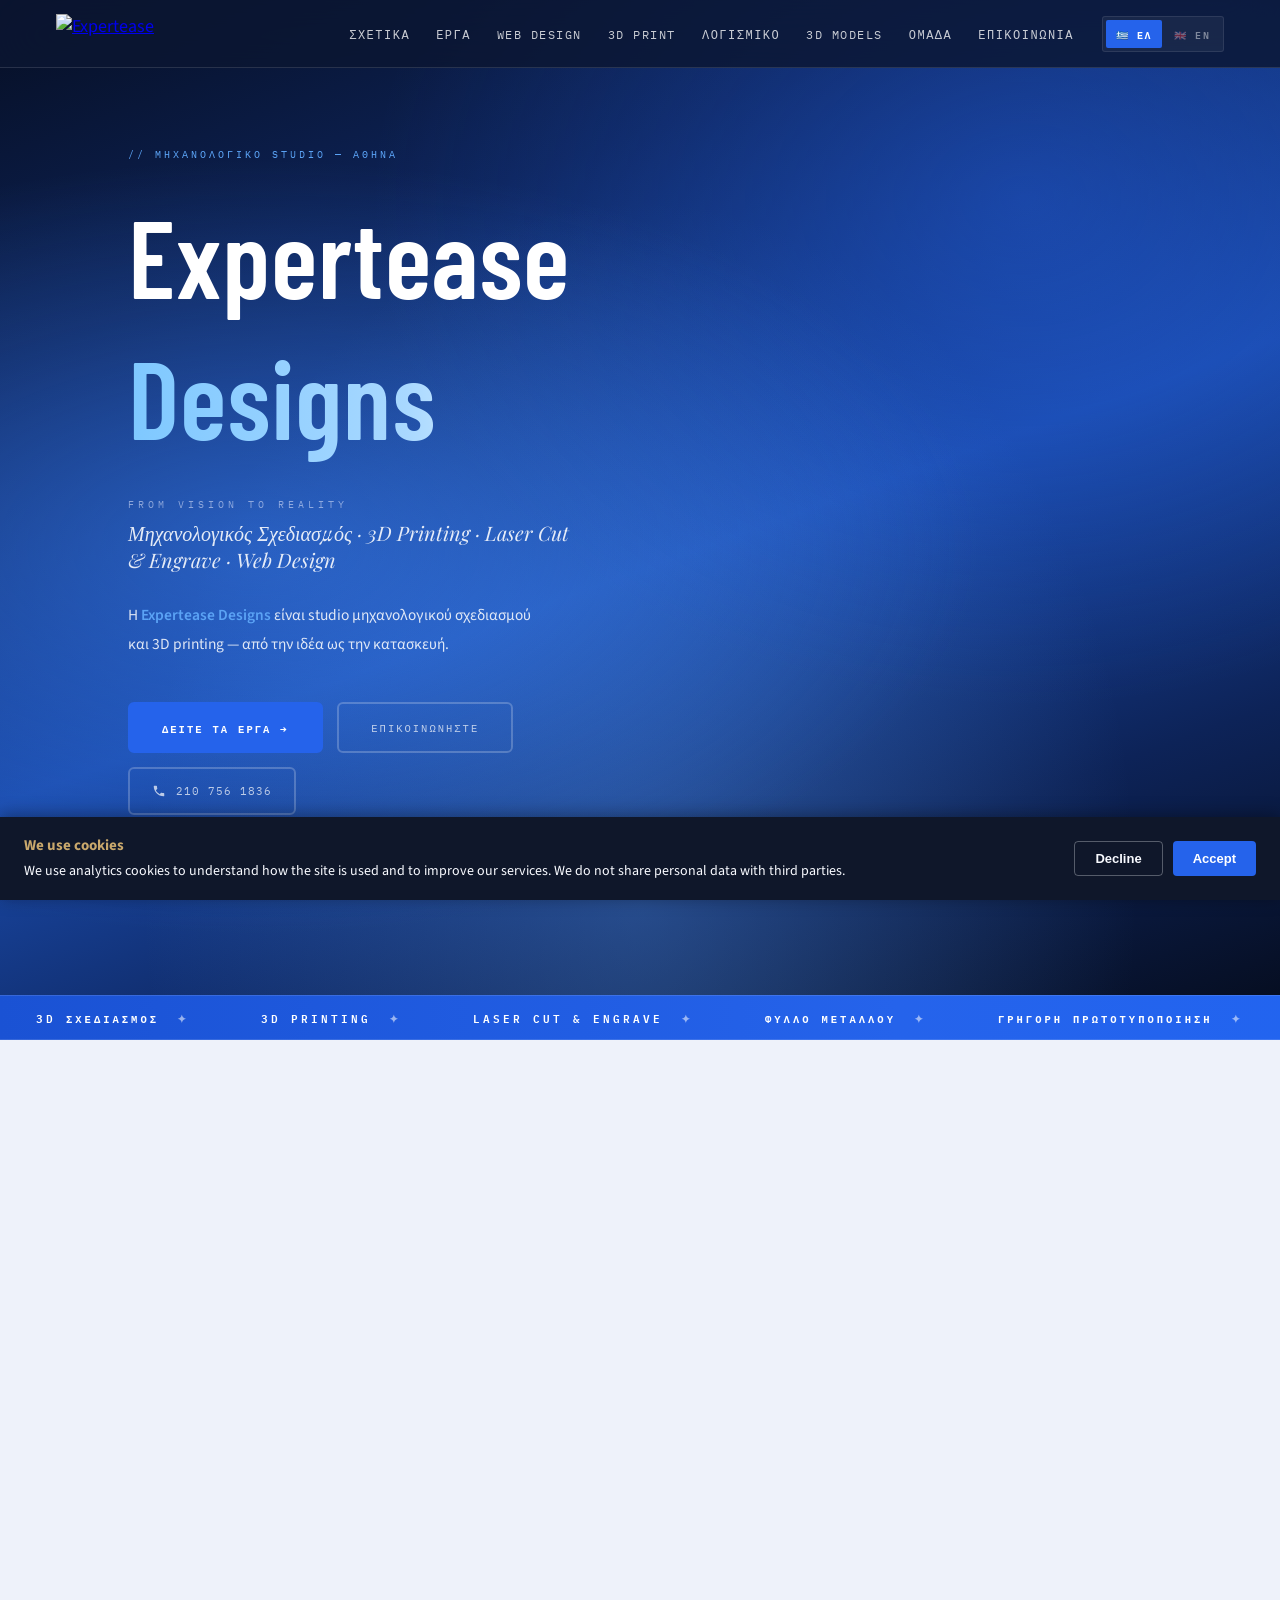
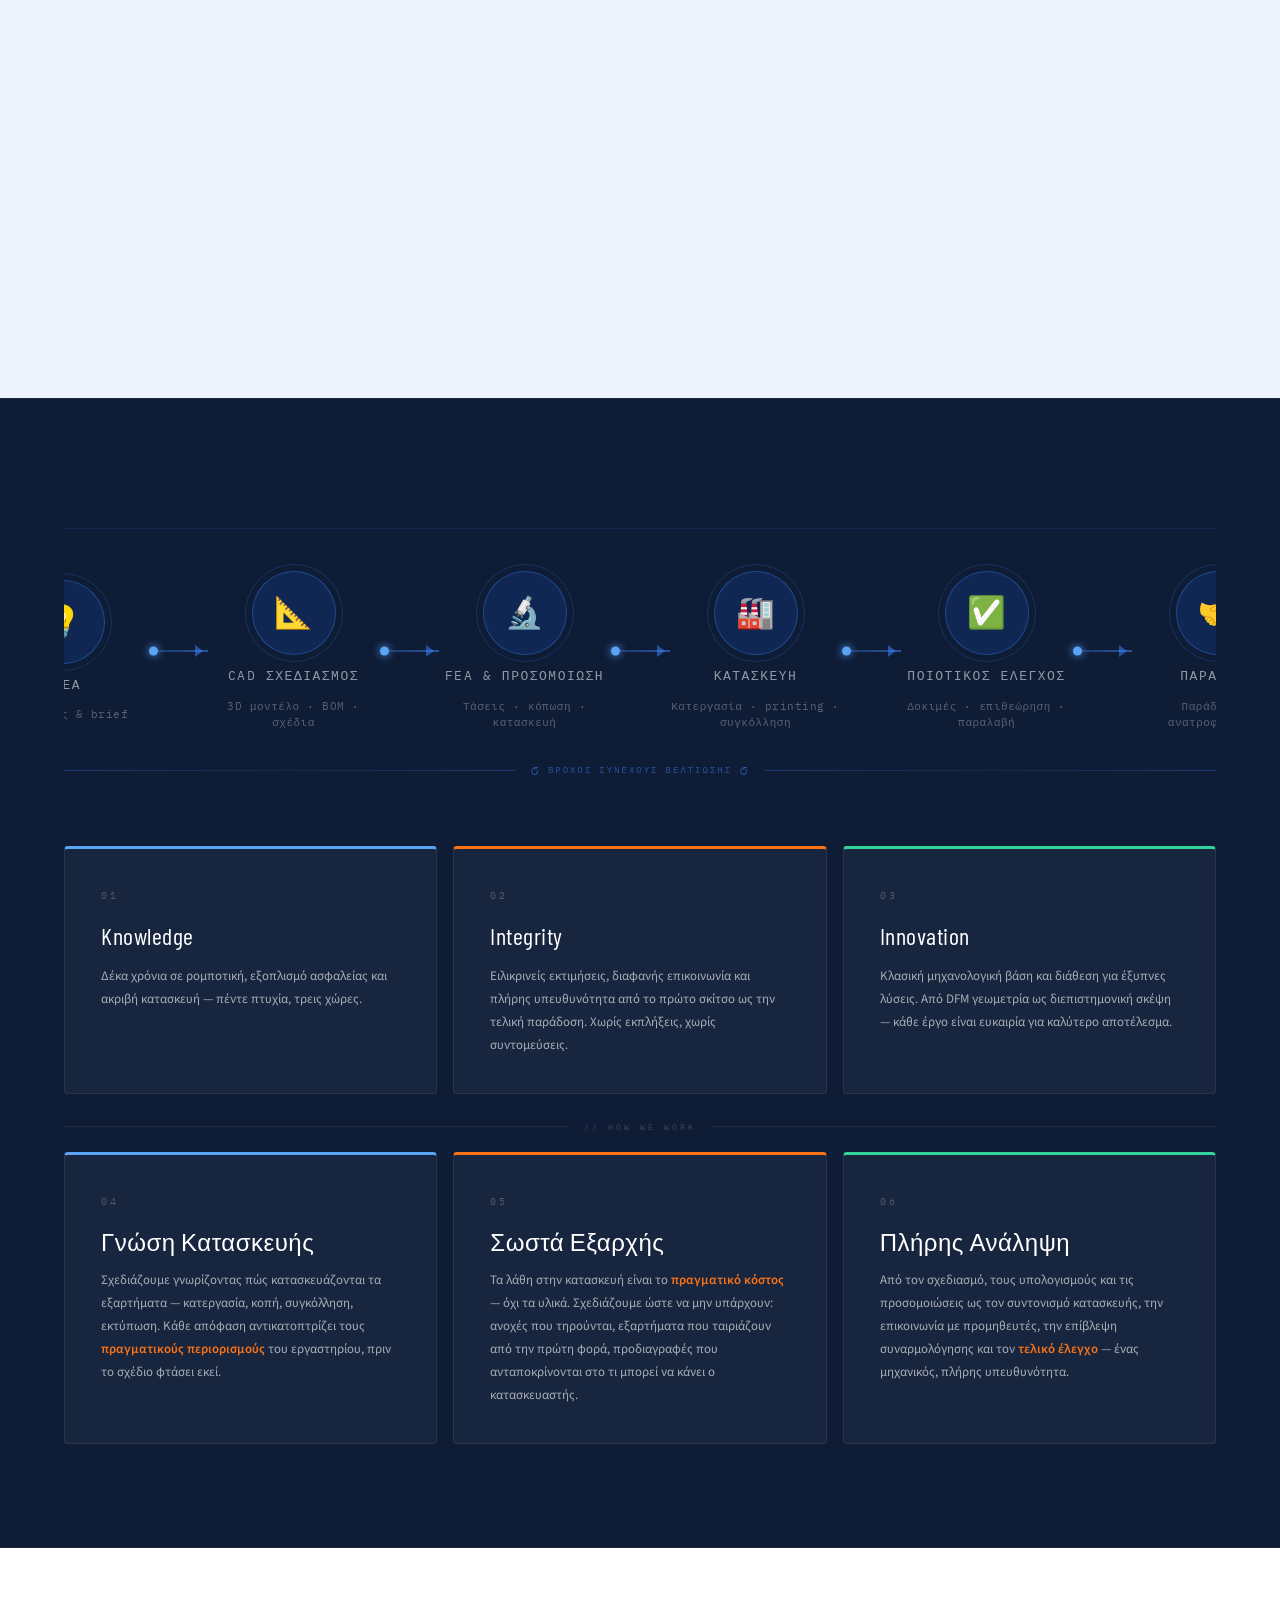
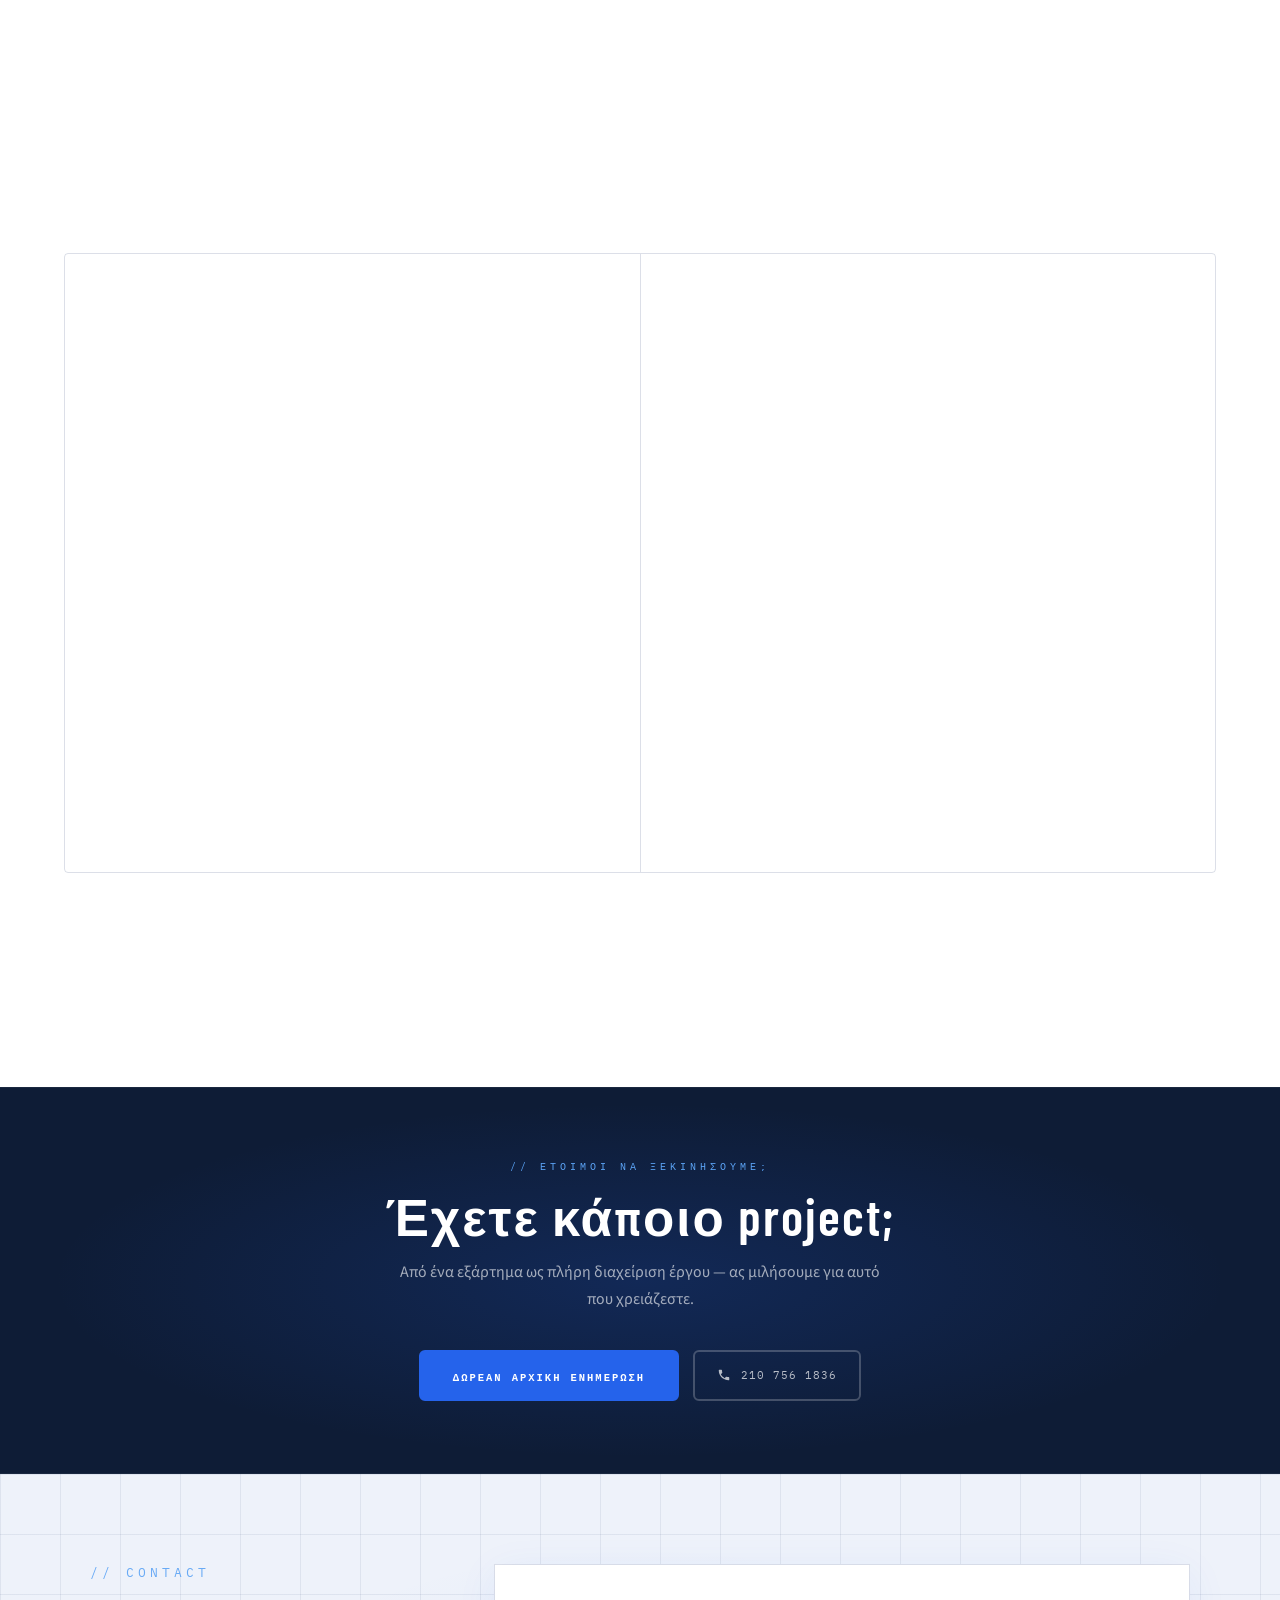
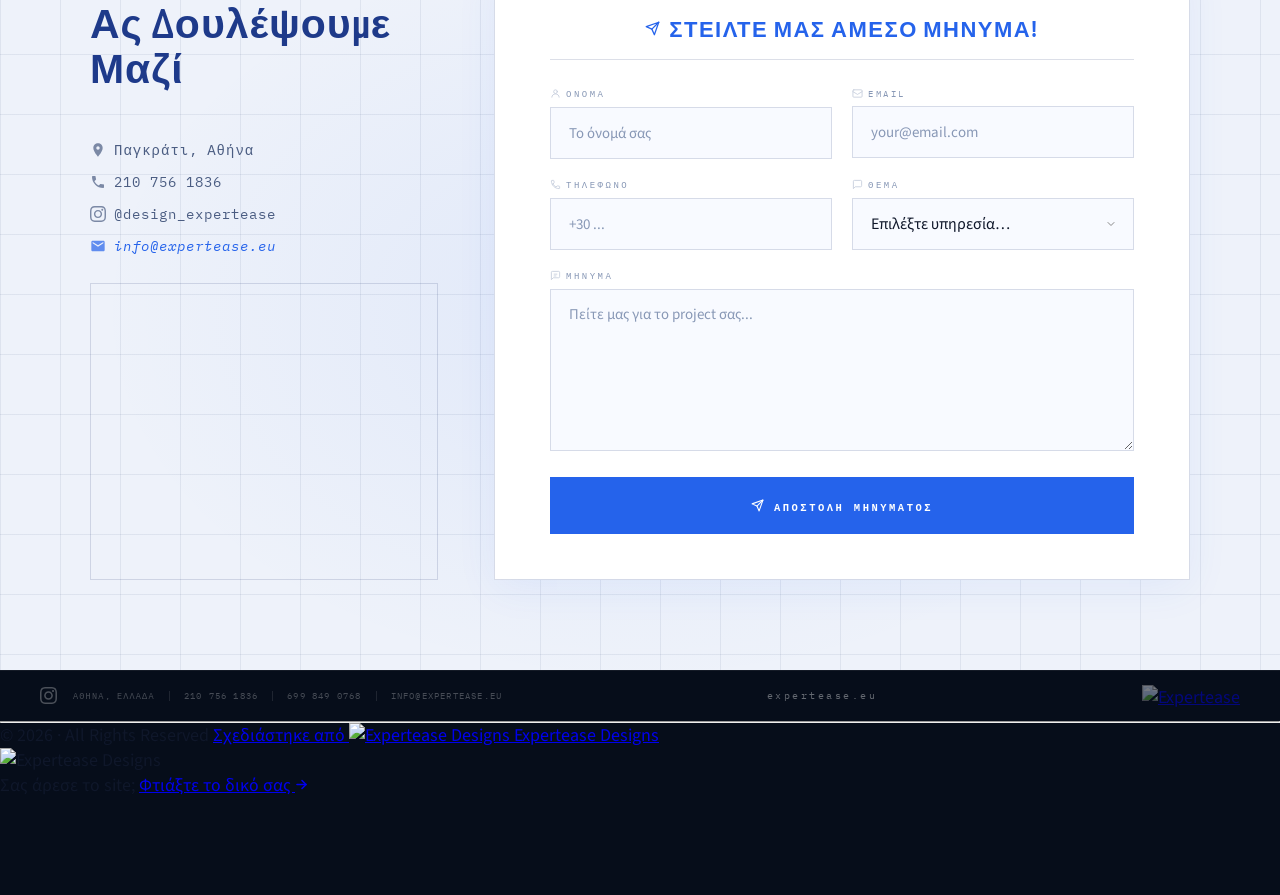
==== commit 29bd40e4: "final" ====
--- a/index.html
+++ b/index.html
@@ -234,8 +234,8 @@
       <li><a href="contact.html"  id="nav-contact">Contact</a></li>
     </ul>
     <div class="lang-toggle">
-      <button class="lang-btn"        data-lang="el">🇬🇷 ΕΛ</button>
-      <button class="lang-btn active" data-lang="en">🇬🇧 EN</button>
+      <button class="lang-btn active" data-lang="el">🇬🇷 ΕΛ</button>
+      <button class="lang-btn"        data-lang="en">🇬🇧 EN</button>
     </div>
   </div>
   <button class="nav-hamburger" id="navHamburger" aria-label="Menu">
@@ -401,7 +401,7 @@
     <div class="sm-inner">
       <span class="sm-arr">◄</span>
       <div class="sm-rule"></div>
-      <span class="sm-label">STUDIO SPAN · <strong><span id="sec-meas-exp">7</span>+ YRS FIELD EXPERIENCE</strong></span>
+      <span class="sm-label">STUDIO SPAN · <strong><span id="sec-meas-exp">10</span>+ YRS FIELD EXPERIENCE</strong></span>
       <div class="sm-rule"></div>
       <span class="sm-arr">►</span>
     </div>
@@ -469,7 +469,7 @@
             <span class="en">Knowledge</span>
             <span class="el">Γνώση</span>
           </div>
-          <p class="value-text" id="proc-exp-text">Seven years of hands-on engineering across robotics, safety equipment, and precision fabrication — backed by five university degrees from three countries. Deep technical knowledge applied to every brief.</p>
+          <p class="value-text" id="proc-exp-text"></p>
         </div>
         <div class="value-card vc-red">
           <div class="value-icon">02</div>
@@ -477,7 +477,7 @@
             <span class="en">Integrity</span>
             <span class="el">Ακεραιότητα</span>
           </div>
-          <p class="value-text">Honest estimates, transparent communication, and full accountability from first sketch to final delivery. No surprises, no shortcuts — only what was promised, done properly.</p>
+          <p class="value-text" id="pillar-2-text"></p>
         </div>
         <div class="value-card vc-green">
           <div class="value-icon">03</div>
@@ -485,7 +485,7 @@
             <span class="en">Innovation</span>
             <span class="el">Καινοτομία</span>
           </div>
-          <p class="value-text">A classical engineering foundation meets a genuine drive to find smarter solutions. From DFM-optimised geometry to cross-disciplinary insight, every project is an opportunity to do it better.</p>
+          <p class="value-text" id="pillar-3-text"></p>
         </div>
 
         <!-- ── Divider ── -->
@@ -610,7 +610,7 @@
       <div class="contact-info-row">
         <span class="contact-info-item contact-location">
           <svg width="16" height="16" viewBox="0 0 24 24" fill="currentColor"><path d="M12 2C8.13 2 5 5.13 5 9c0 5.25 7 13 7 13s7-7.75 7-13c0-3.87-3.13-7-7-7zm0 9.5c-1.38 0-2.5-1.12-2.5-2.5s1.12-2.5 2.5-2.5 2.5 1.12 2.5 2.5-1.12 2.5-2.5 2.5z"/></svg>
-          Pagrati, Athens
+          <span class="contact-location-text">Παγκράτι, Αθήνα</span>
         </span>
         <a href="tel:+302107561836" class="contact-info-item contact-phone-link">
           <svg width="16" height="16" viewBox="0 0 24 24" fill="currentColor"><path d="M6.62 10.79c1.44 2.83 3.76 5.14 6.59 6.59l2.2-2.2c.27-.27.67-.36 1.02-.24 1.12.37 2.33.57 3.57.57.55 0 1 .45 1 1V20c0 .55-.45 1-1 1-9.39 0-17-7.61-17-17 0-.55.45-1 1-1h3.5c.55 0 1 .45 1 1 0 1.25.2 2.45.57 3.57.11.35.03.74-.25 1.02l-2.2 2.2z"/></svg>
@@ -719,7 +719,7 @@
   <div class="footer-contact-mobile">
     <span class="footer-contact-item">
       <svg width="13" height="13" viewBox="0 0 24 24" fill="currentColor" aria-hidden="true"><path d="M12 2C8.13 2 5 5.13 5 9c0 5.25 7 13 7 13s7-7.75 7-13c0-3.87-3.13-7-7-7zm0 9.5c-1.38 0-2.5-1.12-2.5-2.5s1.12-2.5 2.5-2.5 2.5 1.12 2.5 2.5-1.12 2.5-2.5 2.5z"/></svg>
-      Pagrati, Athens
+      <span class="contact-location-text">Παγκράτι, Αθήνα</span>
     </span>
     <a href="tel:+302107561836" class="footer-contact-item">
       <svg width="13" height="13" viewBox="0 0 24 24" fill="currentColor" aria-hidden="true"><path d="M6.62 10.79c1.44 2.83 3.76 5.14 6.59 6.59l2.2-2.2c.27-.27.67-.36 1.02-.24 1.12.37 2.33.57 3.57.57.55 0 1 .45 1 1V20c0 .55-.45 1-1 1-9.39 0-17-7.61-17-17 0-.55.45-1 1-1h3.5c.55 0 1 .45 1 1 0 1.25.2 2.45.57 3.57.11.35.03.74-.25 1.02l-2.2 2.2z"/></svg>
@@ -748,17 +748,13 @@
 
 <script>
 (function(){
-  var yrs = new Date().getFullYear() - 2019;
+  var yrs = new Date().getFullYear() - 2016;
   /* hero stat */
   var h = document.getElementById('hero-exp-stat');
   if(h){ h.childNodes[0].textContent = yrs; }
   /* founder card stat */
   var c = document.getElementById('card-exp-stat');
   if(c){ c.childNodes[0].textContent = yrs; }
-  /* process value card — word-form for small numbers, digit otherwise */
-  var words = ['Zero','One','Two','Three','Four','Five','Six','Seven','Eight','Nine','Ten'];
-  var p = document.getElementById('proc-exp-text');
-  if(p){ p.textContent = p.textContent.replace('Seven', yrs < 11 ? words[yrs] : yrs); }
   /* sec-meas label */
   var m = document.getElementById('sec-meas-exp');
   if(m){ m.textContent = yrs; }
--- a/style.css
+++ b/style.css
@@ -47,7 +47,7 @@
 /* Ensure Barlow Condensed renders bold (like Oswald does at weight 400 visually) */
 /* Barlow Condensed has ~10% larger x-height than Oswald — scale down to match */
 :lang(el) h1, :lang(el) h2, :lang(el) h3,
-:lang(el) .hero-title, :lang(el) .contact-heading,
+:lang(el) .contact-heading,
 :lang(el) .wd-offer-name, :lang(el) .value-title,
 :lang(el) .process-title, :lang(el) .stat-num,
 :lang(el) .founder-card-name, :lang(el) .fcs-num,
@@ -58,7 +58,6 @@
   font-weight: 600;
 }
 /* Scale Barlow Condensed down ~10% to visually match Oswald's apparent size */
-:lang(el) .hero-title     { font-size: clamp(13px, 1.45vw, 18px); font-style: normal; }
 :lang(el) .section-title  { font-size: clamp(43px, 4.95vw, 68px); }
 :lang(el) .stat-num       { font-size: 40px; }
 :lang(el) .value-title    { font-size: 20px; }
@@ -642,14 +641,7 @@
   font-size: 24px; letter-spacing: .5px;
   color: #fff; line-height: 1.15;
 }
-.value-bilingual .el {
-  font-family: var(--font-display);
-  font-size: 14px; letter-spacing: 2px;
-  line-height: 1; opacity: .5;
-}
-.vc-blue  .value-bilingual .el { color: var(--blue-lt); }
-.vc-red   .value-bilingual .el { color: #f97316; }
-.vc-green .value-bilingual .el { color: #34d399; }
+.value-bilingual .el { display: none; }
 
 /* Divider row between pillar and principle cards */
 .values-row-divider {
@@ -1987,7 +1979,7 @@
 .sw-page-desc {
   font-size: 22px; line-height: 1.7; color: rgba(255,255,255,.75); margin-bottom: 40px; max-width: 520px;
 }
-.sw-page-desc strong { color: #fff; font-weight: 700; }
+.sw-page-desc strong { color: #3b82f6; font-weight: 700; }
 /* icon feature row — 4 columns, icon above text */
 .sw-page-feats-icon {
   display: flex; flex-direction: row; gap: 32px; margin-bottom: 44px;
@@ -2036,7 +2028,7 @@
 .sw-page-right { display: flex; align-items: center; justify-content: flex-end; overflow: visible; }
 .sw-crane-img {
   width: 160%; max-width: 2400px;
-  margin-left: 10%; margin-right: -20%;
+  margin-left: 16%; margin-right: -26%;
   filter: drop-shadow(0 0 60px rgba(37,99,235,.45)) drop-shadow(0 0 20px rgba(96,165,250,.2));
 }
 /* hide legacy elements */
@@ -2080,9 +2072,11 @@
   .sw-page-title { text-align: center; }
   .sw-page-desc { text-align: center; max-width: 100%; margin-left: auto; margin-right: auto; }
   .sw-page-feats-icon {
-    flex-direction: column;
-    gap: 10px;
+    display: grid;
+    grid-template-columns: 1fr 1fr;
+    gap: 10px 16px;
     margin-bottom: 28px;
+    flex-direction: unset;
   }
   .sw-feat-icon-item {
     flex-direction: row;
@@ -2092,6 +2086,7 @@
     align-items: center;
   }
   .sw-feat-icon-item svg { width: 24px; height: 24px; padding: 4px; border-radius: 6px; }
+  .sw-page-badge { justify-content: center; }
   .sw-page-cta--hero { flex-direction: column; gap: 12px; }
   .sw-page-cta--hero .sw-cta-primary,
   .sw-page-cta--hero .sw-cta-secondary { width: 100%; justify-content: center; box-sizing: border-box; }
@@ -2953,8 +2948,9 @@
   .hero-name      { font-size: clamp(55px, 17.25vw, 92px); text-align: center; }
   .hero-name span { color: #a8d8ff; -webkit-text-fill-color: #a8d8ff; background: none; }
   .hero-title     { text-align: center; font-size: clamp(9px, 2.6vw, 14px); white-space: nowrap; overflow: hidden; text-overflow: ellipsis; }
+  :lang(el) .hero-title { font-size: clamp(12px, 3.2vw, 15px); white-space: normal; overflow: visible; text-overflow: clip; }
   .hero-tagline   { text-align: center; }
-  .hero-desc      { text-align: center; max-width: 340px; }
+  .hero-desc      { display: none; }
   .hero-cta       { justify-content: center; width: 100%; }
   .hero-cta-phone { display: inline-flex; }
   .process-title  { font-size: clamp(22px, 6vw, 32px); }
@@ -3061,7 +3057,6 @@
     margin-bottom: 8px;
   }
   .value-bilingual .en { font-size: 15px; }
-  .value-bilingual .el { font-size: 10px; }
   .value-heading { font-size: 15px; margin-bottom: 8px; }
   .value-card .value-text {
     font-size: 11px;
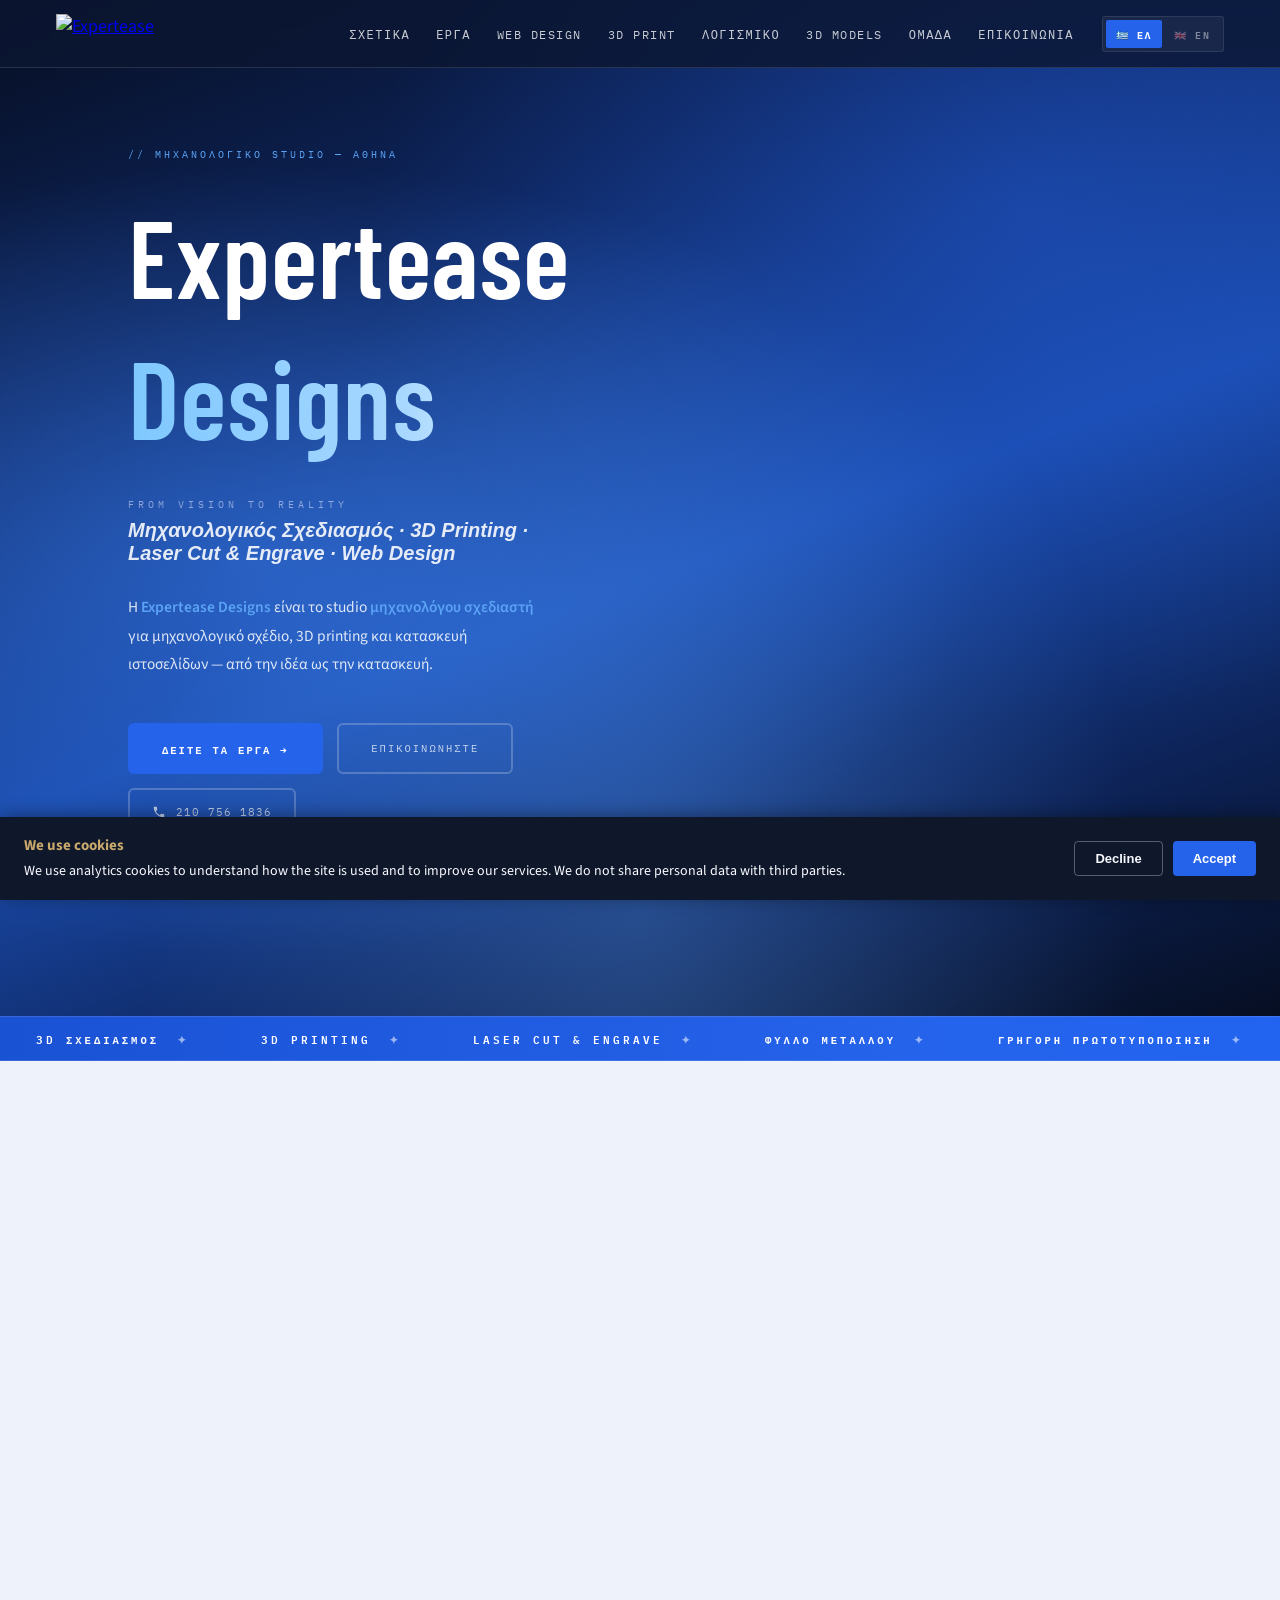
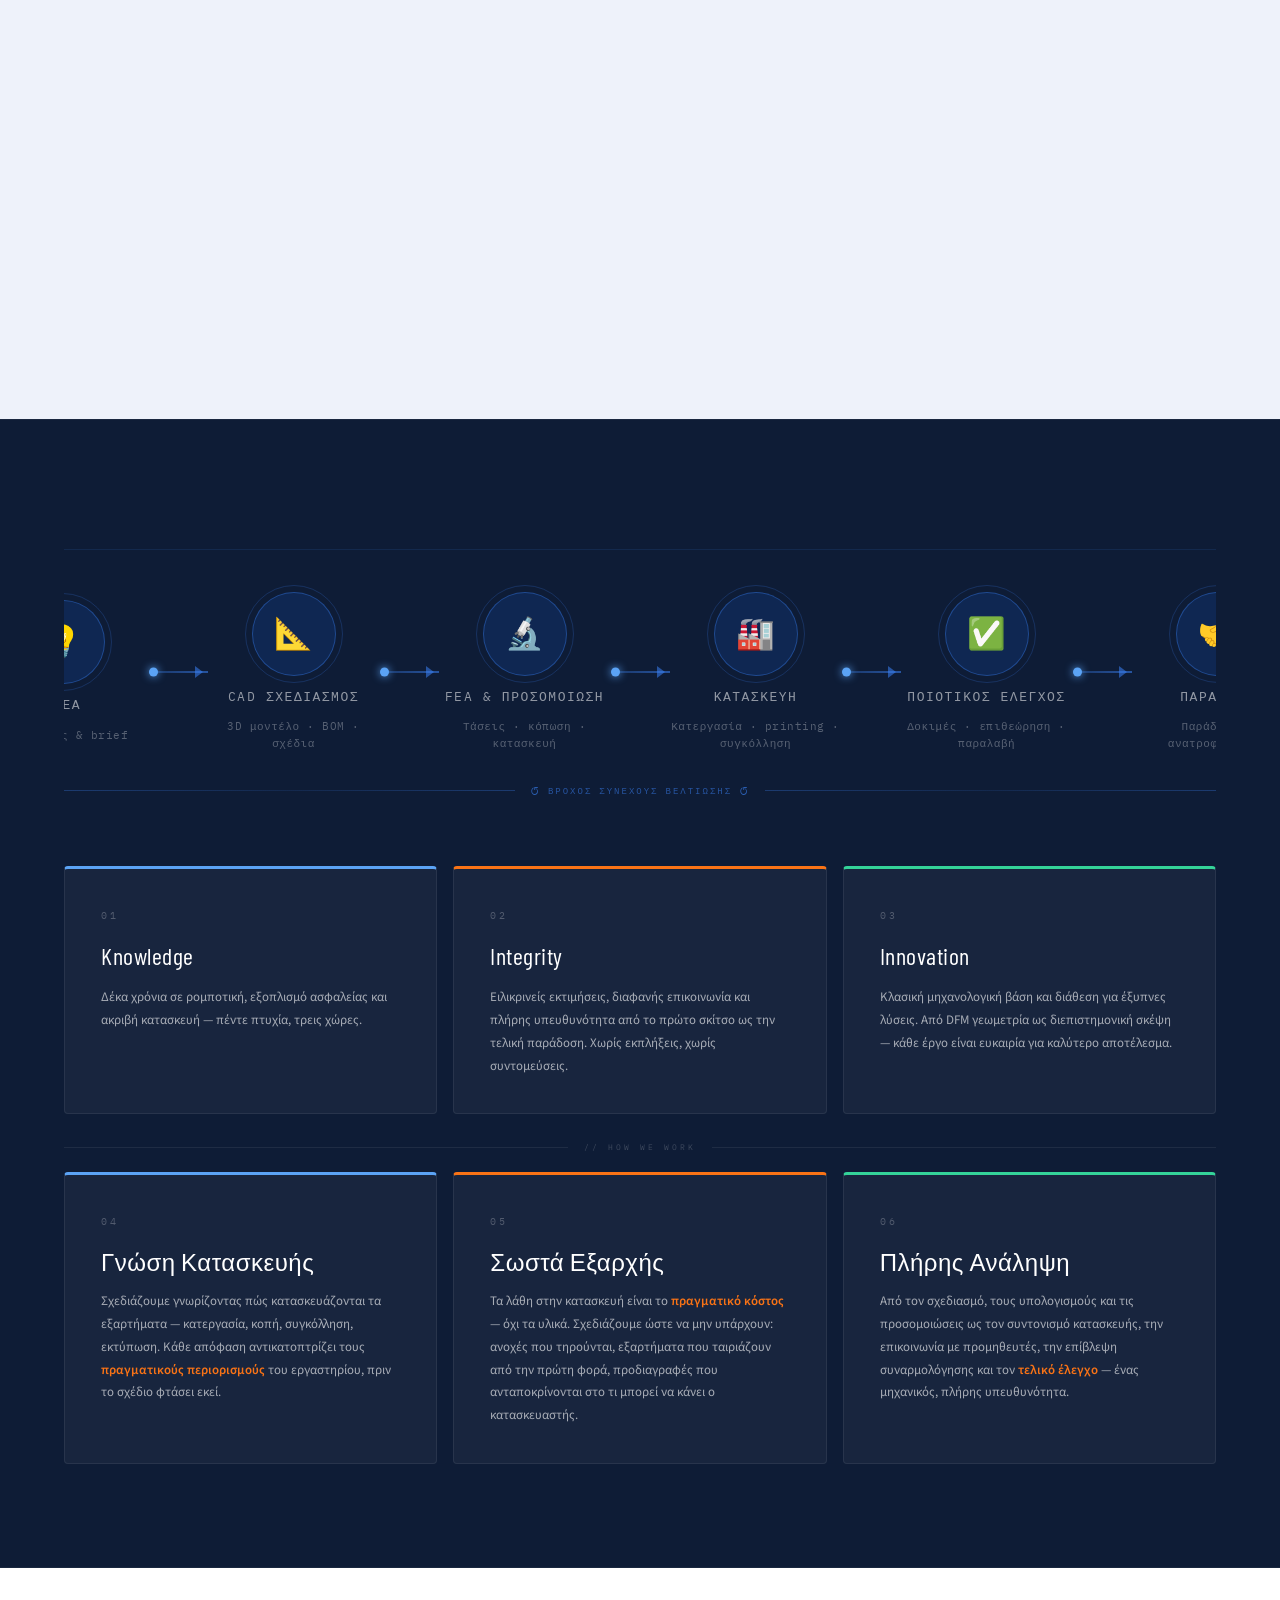
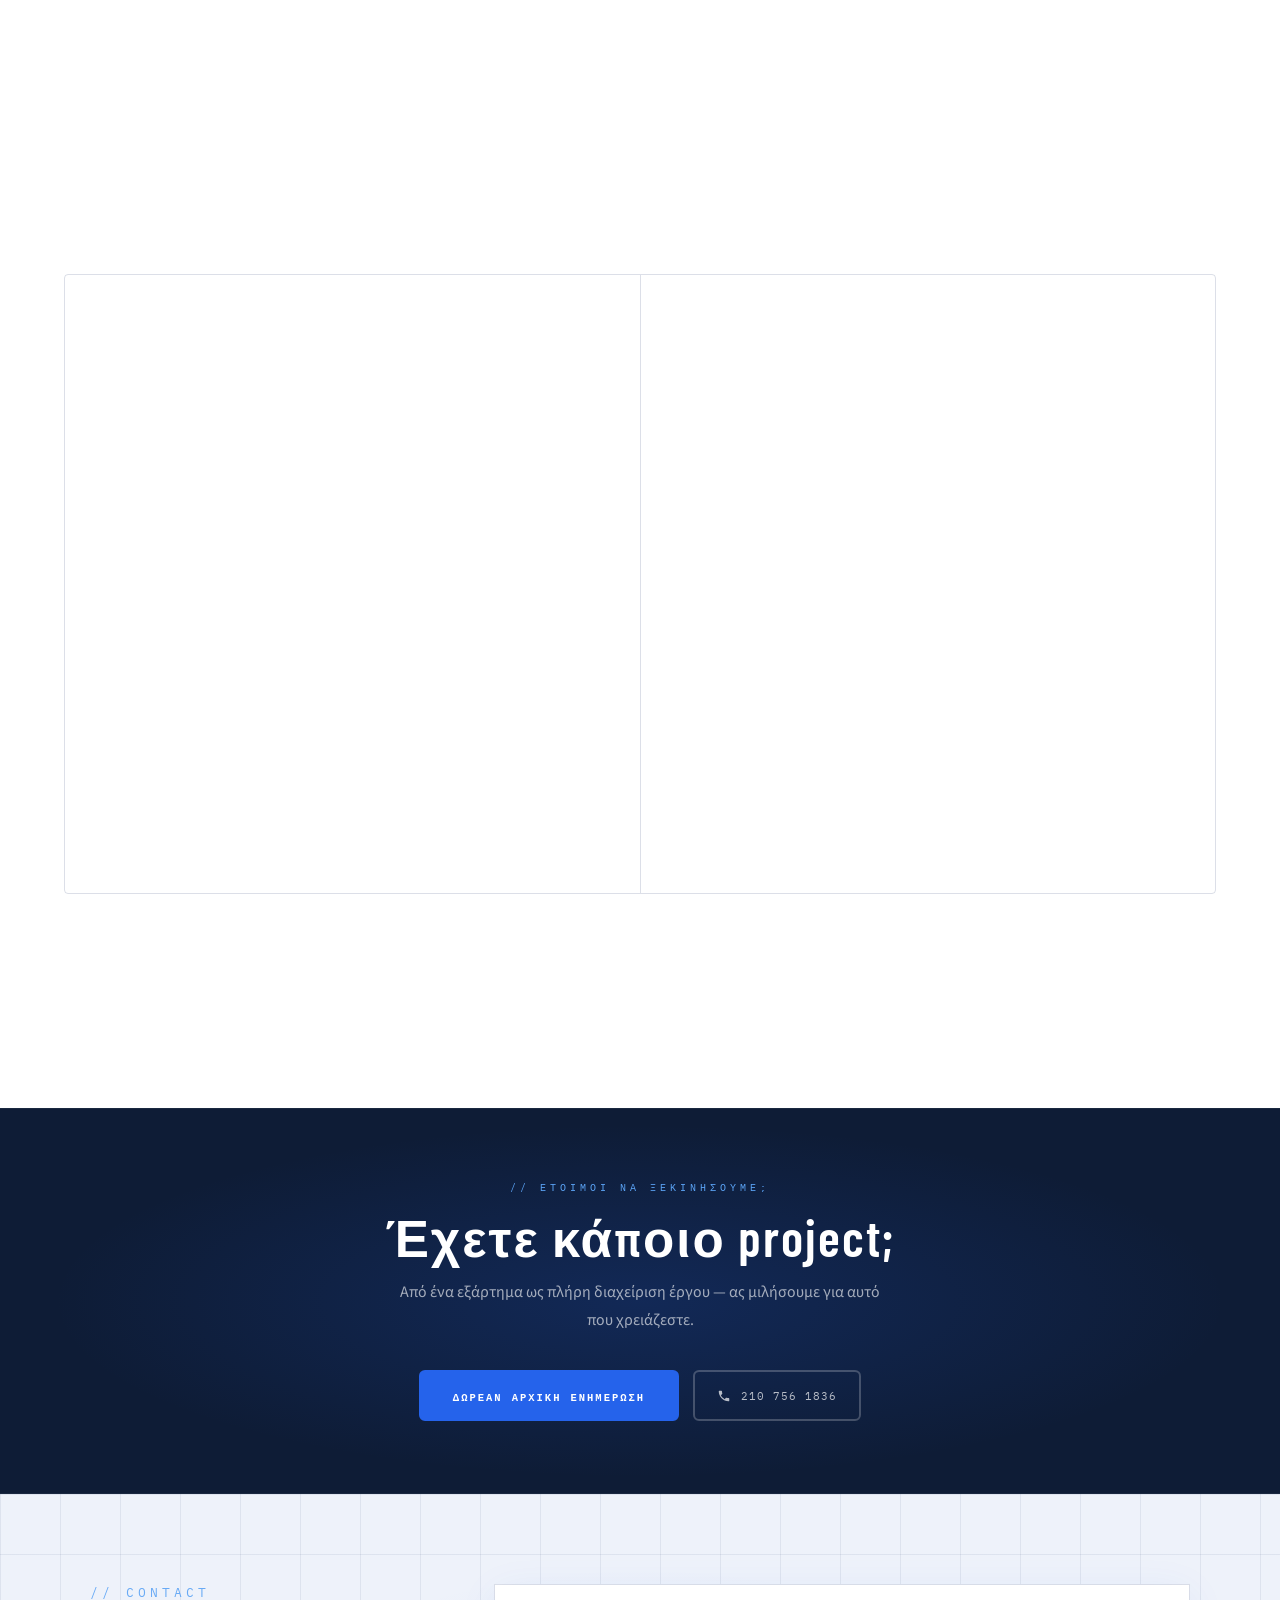
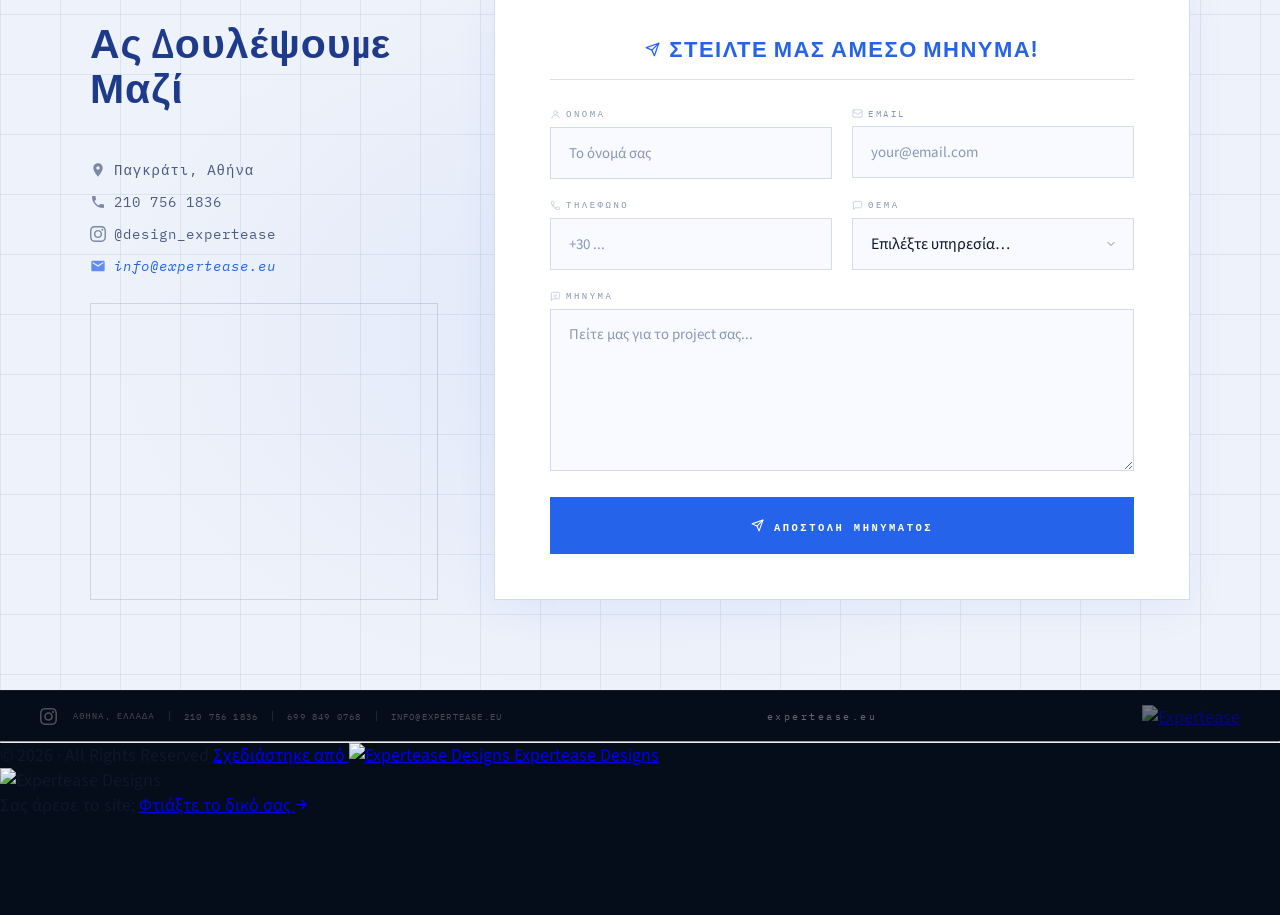
==== commit 0f002319: "SEO: fix bilingual H1 bugs, canonical mismatch, missing sitemap entry - webdesign.html: H1 never tra" ====
--- a/index.html
+++ b/index.html
@@ -8,6 +8,9 @@
 <meta name="description" content="Expertease Designs — mechanical engineering, 3D printing, laser cutting, CAD design & web development in Athens, Greece. Get a quote today.">
 <meta name="keywords" content="mechanical engineering studio Athens, mechanical design Athens Greece, Expertease Designs, engineering services Athens, 3D printing Athens, laser cutting Athens, CAD design Athens, web design Athens engineer, mechanical engineer Athens Greece, μηχανολογικό γραφείο Αθήνα, μηχανολόγος μηχανικός Αθήνα, τεχνικό γραφείο μηχανικός, 3D εκτύπωση Αθήνα, κατασκευή ιστοσελίδας Αθήνα">
 <link rel="canonical" href="https://expertease.eu/">
+<link rel="alternate" hreflang="el" href="https://expertease.eu/">
+<link rel="alternate" hreflang="en" href="https://expertease.eu/">
+<link rel="alternate" hreflang="x-default" href="https://expertease.eu/">
 <link rel="icon" href="https://expertease.eu/images/logo.png" type="image/png">
 <!-- Open Graph -->
 <meta property="og:type" content="website">
@@ -264,7 +267,7 @@
     <div class="hero-tag" id="hero-tag">// 3D Design · 3D Printing · Laser Cut &amp; Engrave — Athens, GR</div>
     <h1 class="hero-name">Expertease<br><span>Designs</span></h1>
     <p class="hero-tagline">from vision to reality</p>
-    <p class="hero-title" id="hero-title">Mechanical Design · 3D Printing · Laser Cut & Engrave · Web Design</p>
+    <h2 class="hero-title" id="hero-title">Mechanical Design · 3D Printing · Laser Cut & Engrave · Web Design</h2>
     <p class="hero-desc" id="hero-desc"><strong>Expertease Designs</strong>: machine design &bull; sheet metal &bull; rapid prototyping &bull; BOM</p>
     <div class="hero-cta">
       <a href="#projects" class="btn-primary" id="hero-cta-work">View Projects</a>
@@ -638,6 +641,7 @@
         </p>
         <input type="hidden" name="_to" value="moudiotis.meng@gmail.com">
         <input type="hidden" name="_key" value="MyPrivateAgencyKey_99">
+        <input type="text" name="_hp" value="" autocomplete="off" tabindex="-1" aria-hidden="true" style="display:none;position:absolute;left:-9999px;">
 
         <div class="form-row">
           <div class="form-group">
--- a/style.css
+++ b/style.css
@@ -1963,7 +1963,7 @@
   position: relative; z-index: 2;
   width: 100%; max-width: 1400px; margin: 0 auto;
   padding: 80px 56px;
-  display: grid; grid-template-columns: minmax(360px,500px) 1fr; gap: 48px; align-items: center;
+  display: grid; grid-template-columns: minmax(360px,500px) 1fr; gap: 48px; align-items: stretch;
 }
 .sw-page-label {
   font-family: var(--font-mono); font-size: 9px; letter-spacing: 3px; text-transform: uppercase;
@@ -2023,16 +2023,25 @@
   color: rgba(96,165,250,.65);
 }
 .sw-page-badge svg { flex-shrink: 0; stroke: rgba(96,165,250,.65); }
-/* crane image — desktop */
+/* crane 3D iframe — desktop */
 .sw-crane-mobile { display: none; }
-.sw-page-right { display: flex; align-items: center; justify-content: flex-end; overflow: visible; }
-.sw-crane-img {
-  width: 160%; max-width: 2400px;
-  margin-left: 16%; margin-right: -26%;
-  filter: drop-shadow(0 0 60px rgba(37,99,235,.45)) drop-shadow(0 0 20px rgba(96,165,250,.2));
+.sw-page-right { display: flex; align-items: center; justify-content: flex-start; overflow: visible; }
+.sw-crane-iframe {
+  border: none;
+  background: transparent;
+  pointer-events: auto;
+}
+/* desktop: full-bleed iframe that extends beyond the column */
+.sw-page-right .sw-crane-iframe {
+  width: 160%;
+  aspect-ratio: 1 / 0.75;
+  max-width: 900px;
+  margin-left: -10%;
+  margin-right: 0;
 }
 /* hide legacy elements */
 .sw-page-features { display: none; }
+.sw-crane-img { display: none; }
 .sw-page-img:not(.sw-crane-img) { display: none; }
 
 /* CTA row — push down from feats */
@@ -2044,6 +2053,10 @@
 }
 @keyframes swFadeIn {
   to { opacity: 1; }
+}
+@keyframes swSlideFromRight {
+  from { opacity: 0; transform: translateX(100vw); }
+  to   { opacity: 1; transform: translateX(0); }
 }
 .sw-anim {
   opacity: 0;
@@ -2054,19 +2067,34 @@
 .sw-anim--feats  { animation: swSlideUp .75s cubic-bezier(.22,1,.36,1) .38s forwards; }
 .sw-anim--cta    { animation: swSlideUp .75s cubic-bezier(.22,1,.36,1) .52s forwards; }
 .sw-anim--badge  { animation: swSlideUp .75s cubic-bezier(.22,1,.36,1) .64s forwards; }
-.sw-anim--crane  { transform: none; animation: swFadeIn 1.4s ease .25s forwards; }
-
+/* trapezoidal velocity: linear() ramps up over ~20%, full speed middle ~60%, ramps down ~20% */
+.sw-anim--crane  {
+  transform: translateX(100vw);
+  animation: swSlideFromRight 1.8s linear(0, 0.15 20%, 0.85 80%, 1) .3s forwards;
+}
+
+@keyframes swSlideFromRightMobile {
+  from { opacity: 0; transform: translateX(calc(-62% + 100vw)); }
+  to   { opacity: 1; transform: translateX(-62%); }
+}
 @media (max-width: 960px) {
   /* hide desktop right column, show inline crane */
   .sw-page-right { display: none; }
   .sw-crane-mobile {
     display: block;
-    width: 130%; max-width: 780px;
+    width: 110%;
+    max-width: 600px;
+    aspect-ratio: 1 / 0.8;
     position: relative;
     left: 50%;
-    transform: translateX(-50%);
+    transform: translateX(-62%);
     margin-bottom: 8px;
-    filter: drop-shadow(0 0 48px rgba(37,99,235,.5)) drop-shadow(0 0 16px rgba(96,165,250,.25));
+    pointer-events: auto;
+    touch-action: none;
+  }
+  .sw-crane-mobile.sw-anim--crane {
+    transform: translateX(calc(-62% + 140px));
+    animation: swSlideFromRightMobile 1.8s linear(0, 0.15 20%, 0.85 80%, 1) .3s forwards;
   }
   .sw-page-inner { grid-template-columns: 1fr; padding: 72px 24px 48px; }
   .sw-page-title { text-align: center; }
@@ -2095,7 +2123,7 @@
   .sw-page-inner { padding: 60px 20px 40px; }
   .sw-page-title { font-size: clamp(88px, 24vw, 128px); text-align: center; }
   .sw-page-desc { text-align: center; }
-  .sw-crane-mobile { width: 130%; max-width: 780px; left: 50%; transform: translateX(-50%); }
+  .sw-crane-mobile { width: 115%; max-width: 480px; left: 50%; transform: translateX(-62%); aspect-ratio: 1 / 0.85; }
 }
 
 /* ── SOFTWARE TOOLKIT SECTION ───────────────────────────────── */
